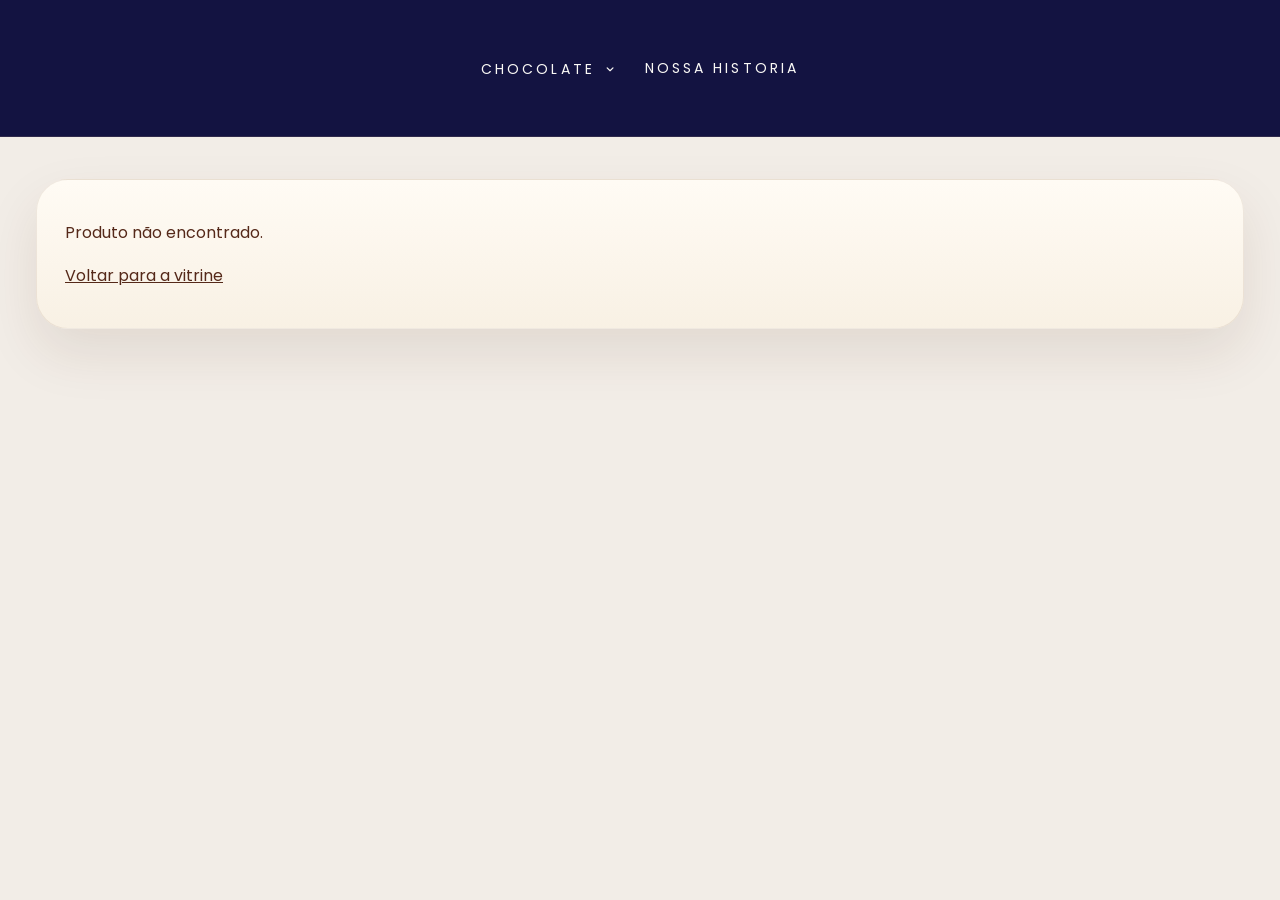
==== public/produto.html @ 01661a26 "Ajusta layout da página História e fixa headers" ====
<!DOCTYPE html>
<html lang="pt-br">

<head>
    <meta charset="UTF-8">
    <meta name="viewport" content="width=device-width, initial-scale=1.0">
    <title>Produto | Velle Dulcis</title>
    <link rel="preconnect" href="https://fonts.googleapis.com">
    <link rel="preconnect" href="https://fonts.gstatic.com" crossorigin>
    <link href="https://fonts.googleapis.com/css2?family=Montserrat:wght@500;600;700&family=Poppins:wght@300;400;500;600;700&display=swap" rel="stylesheet">
    <link rel="stylesheet" href="../assets/css/style.css?v=20260527-3">
</head>

<body>
    <script src="../assets/js/theme-init.js"></script>

    <header class="topo-site topo-site--produto">
        <a class="marca-site" href="index.php" aria-label="Voltar para a vitrine" data-home-link>
            <img class="marca-site__logo" src="../assets/img/logo-velle-dulcis.png" alt="Velle Dulcis">
        </a>

        <nav class="menu-topo" aria-label="Principal">
            <div class="menu-topo__item menu-topo__item--mega">
                <a href="index.php#vitrine" data-home-link data-home-anchor="vitrine" class="menu-topo__link menu-topo__link--dropdown">
                    <span>Chocolate</span>
                    <svg viewBox="0 0 24 24" aria-hidden="true">
                        <path d="M7 10l5 5 5-5"></path>
                    </svg>
                </a>

                <div class="mega-menu" role="group" aria-label="Explorar chocolates">
                    <div class="mega-menu__colunas">
                        <section class="mega-menu__coluna">
                            <p class="mega-menu__titulo">Destaques</p>
                            <a href="index.php#vitrine" data-home-link data-home-anchor="vitrine" class="mega-menu__item">
                                <strong>Selecao da Casa</strong>
                                <span>Os chocolates que melhor representam a vitrine neste momento.</span>
                            </a>
                            <a href="index.php#vitrine" data-home-link data-home-anchor="vitrine" class="mega-menu__item">
                                <strong>Presentes Especiais</strong>
                                <span>Opcoes pensadas para impressionar com sabor, acabamento e presenca.</span>
                            </a>
                            <a href="index.php#vitrine" data-home-link data-home-anchor="vitrine" class="mega-menu__item">
                                <strong>Importados</strong>
                                <span>Sabores diferentes para quem quer experimentar algo fora do comum.</span>
                            </a>
                        </section>

                        <section class="mega-menu__coluna">
                            <p class="mega-menu__titulo">Tipos</p>
                            <a href="index.php#vitrine" data-home-link data-home-anchor="vitrine" class="mega-menu__lista-link">Chocolate recheado</a>
                            <a href="index.php#vitrine" data-home-link data-home-anchor="vitrine" class="mega-menu__lista-link">Chocolate artesanal</a>
                            <a href="index.php#vitrine" data-home-link data-home-anchor="vitrine" class="mega-menu__lista-link">Caixas premium</a>
                            <a href="index.php#vitrine" data-home-link data-home-anchor="vitrine" class="mega-menu__lista-link">Tabletes</a>
                            <a href="index.php#vitrine" data-home-link data-home-anchor="vitrine" class="mega-menu__lista-link">Importados</a>
                            <a href="index.php#vitrine" data-home-link data-home-anchor="vitrine" class="mega-menu__lista-link">Mais Vendidos</a>
                        </section>

                        <section class="mega-menu__coluna">
                            <p class="mega-menu__titulo">Momentos</p>
                            <a href="index.php#vitrine" data-home-link data-home-anchor="vitrine" class="mega-menu__lista-link">Para presentear</a>
                            <a href="index.php#vitrine" data-home-link data-home-anchor="vitrine" class="mega-menu__lista-link">Para dividir</a>
                            <a href="index.php#vitrine" data-home-link data-home-anchor="vitrine" class="mega-menu__lista-link">Para kits</a>
                            <a href="index.php#vitrine" data-home-link data-home-anchor="vitrine" class="mega-menu__lista-link">Novidades</a>
                            <a href="index.php#vitrine" data-home-link data-home-anchor="vitrine" class="mega-menu__lista-link">Vitrine completa</a>
                        </section>
                    </div>

                    <div class="mega-menu__destaques">
                        <a class="mega-menu__card" href="produto.html?id=jojo-moranguinho">
                            <img src="https://www.rickdoces.com.br/estatico/rickdoces/images/temp/620_alpinellawithstrawberry100gr.jpeg?v=1761647260" alt="Jojo Moranguinho">
                            <div class="mega-menu__card-conteudo">
                                <span class="mega-menu__card-tag">Selecao da casa</span>
                                <strong>Jojo Moranguinho</strong>
                            </div>
                        </a>

                        <a class="mega-menu__card" href="produto.html?id=beicinho-de-chocolate">
                            <img src="https://www.rickdoces.com.br/estatico/rickdoces/images/temp/620_560cde9e09eea7d7770f1c1d5db26d91.jpeg?v=1768478586" alt="Beicinho de Chocolate">
                            <div class="mega-menu__card-conteudo">
                                <span class="mega-menu__card-tag">Favorito da vitrine</span>
                                <strong>Beicinho de Chocolate</strong>
                            </div>
                        </a>
                    </div>
                </div>
            </div>
            <a href="historia.html">Nossa historia</a>
        </nav>

        <button id="menu-mobile-toggle" class="menu-mobile-toggle" type="button" aria-label="Abrir menu" aria-expanded="false" aria-controls="menu-mobile">
            <svg class="menu-mobile-toggle__icon" viewBox="0 0 24 24" aria-hidden="true">
                <path d="M4 7h16"></path>
                <path d="M4 12h16"></path>
                <path d="M4 17h16"></path>
            </svg>
        </button>

        <div id="menu-mobile" class="menu-mobile" aria-hidden="true">
            <button class="menu-mobile__backdrop" type="button" data-menu-mobile-close aria-label="Fechar menu"></button>
            <aside class="menu-mobile__painel" aria-label="Menu mobile">
                <div class="menu-mobile__topo">
                    <span class="menu-mobile__marca">Menu</span>
                    <button class="menu-mobile__fechar" type="button" data-menu-mobile-close aria-label="Fechar menu">
                        <svg viewBox="0 0 24 24" aria-hidden="true">
                            <path d="M6 6l12 12"></path>
                            <path d="M18 6L6 18"></path>
                        </svg>
                    </button>
                </div>

                <div class="menu-mobile__acoes">
                    <button class="menu-mobile__acao" type="button" data-mobile-action="theme">
                        <svg viewBox="0 0 24 24" aria-hidden="true">
                            <path d="M21 12.8A8.5 8.5 0 1111.2 3a6.5 6.5 0 109.8 9.8z"></path>
                        </svg>
                        <span>Tema</span>
                    </button>
                    <a class="menu-mobile__acao-link" href="index.php" data-home-link>
                        <svg viewBox="0 0 24 24" aria-hidden="true">
                            <path d="M3 12l9-8 9 8"></path>
                            <path d="M7 10v9h10v-9"></path>
                        </svg>
                        <span>Vitrine</span>
                    </a>
                </div>

                <nav class="menu-mobile__links" aria-label="Menu principal mobile">
                    <a class="menu-mobile__link" href="index.php#vitrine" data-home-link data-home-anchor="vitrine">
                        <span>Chocolate</span>
                        <svg class="menu-mobile__link-seta" viewBox="0 0 24 24" aria-hidden="true">
                            <path d="M5 12h14"></path>
                            <path d="M13 6l6 6-6 6"></path>
                        </svg>
                    </a>
                    <a class="menu-mobile__link" href="historia.html">
                        <span>Nossa historia</span>
                        <svg class="menu-mobile__link-seta" viewBox="0 0 24 24" aria-hidden="true">
                            <path d="M5 12h14"></path>
                            <path d="M13 6l6 6-6 6"></path>
                        </svg>
                    </a>
                </nav>
            </aside>
        </div>
    </header>

    <main class="produto-pagina">
        <div id="produto-container" class="produto-container"></div>
    </main>

    <script src="../assets/js/products-data.js?v=20260527-1"></script>
    <script src="../assets/js/produto.js?v=20260527-1"></script>
</body>

</html>
---- assets/css/style.css ----
:root {
    --bg: #f2ede7;
    --surface: #f2ede7;
    --surface-strong: #f2ede7;
    --light-panel: #f2ede7;
    --text: #552919;
    --text-strong: #64120c;
    --accent: #ab7843;
    --accent-dark: #552919;
    --border: #ab7843;
    --shadow: rgba(85, 41, 25, 0.12);
    --card-bg: #000033;
    --panel-bg: #f8f2ea;
    --chip-bg: #f5ede3;
    --chip-hover: #efe0cf;
    --input-bg: #ffffff;
    --overlay-bg: rgba(242, 237, 231, 0.96);
    --badge-bg: #fbf1df;
    --motion-smooth: cubic-bezier(0.22, 1, 0.36, 1);
    --motion-snappy: cubic-bezier(0.34, 1.56, 0.64, 1);
    --tema-origem-x: 50vw;
    --tema-origem-y: 72px;
    --cart-drawer-height: 100vh;
    --cart-summary-padding: 20px;
    --cart-summary-safe-bottom: max(20px, env(safe-area-inset-bottom, 0px));
}

body[data-theme="dark"] {
    --bg: #1e1815;
    --surface: #1e1815;
    --surface-strong: #1e1815;
    --light-panel: #100d0b;
    --text: #a69f98;
    --text-strong: #faf9f6;
    --accent: #d9b48f;
    --accent-dark: #faf9f6;
    --border: #2a221c;
    --shadow: rgba(0, 0, 0, 0.42);
    --card-bg: #552919;
    --panel-bg: #181412;
    --chip-bg: rgba(217, 180, 143, 0.08);
    --chip-hover: rgba(217, 180, 143, 0.14);
    --input-bg: #181410;
    --overlay-bg: rgba(10, 8, 6, 0.94);
    --badge-bg: rgba(217, 180, 143, 0.12);
}

body[data-theme="dark"] .topo-site,
body[data-theme="dark"] .rodape-site {
    background: #552919;
}

body[data-theme="dark"] .rodape-site__coluna h3,
body[data-theme="dark"] .rodape-site__base p,
body[data-theme="dark"] .rodape-site__moeda {
    color: #fff7ee;
}

body[data-theme="dark"] .rodape-site__coluna a,
body[data-theme="dark"] .rodape-site__coluna p {
    color: rgba(246, 239, 230, 0.92);
}

* {
    margin: 0;
    padding: 0;
    box-sizing: border-box;
    font-family: "Poppins", sans-serif;
}

html {
    scroll-behavior: smooth;
    overflow-x: hidden;
}

body {
    margin: 0;
    min-height: 100vh;
    width: 100%;
    background-color: var(--bg);
    color: var(--text);
    display: flex;
    flex-direction: column;
    align-items: center;
    overflow-x: hidden;
    position: relative;
    isolation: isolate;
    transition: background-color 0.5s var(--motion-smooth), color 0.34s ease;
}

body::before {
    content: "";
    position: fixed;
    inset: 0;
    pointer-events: none;
    z-index: 240;
    opacity: 0;
    transform: scale(0.8);
    transform-origin: var(--tema-origem-x) var(--tema-origem-y);
    background: radial-gradient(circle at var(--tema-origem-x) var(--tema-origem-y), rgba(255, 249, 240, 0.46) 0%, rgba(217, 180, 143, 0.2) 26%, rgba(121, 83, 47, 0) 68%);
    mix-blend-mode: soft-light;
    transition: opacity 0.46s ease, transform 0.82s var(--motion-smooth);
}

body.tema-transicao-ativa::before {
    opacity: 1;
    transform: scale(1.18);
}

body.sem-rolagem {
    overflow: hidden;
}

body.pagina-carregando .rodape-site {
    visibility: hidden;
}

body.pagina-carregando #container-cards {
    min-height: 60vh;
}

button,
input,
textarea,
select {
    font: inherit;
}

button {
    cursor: pointer;
}

.topo-site {
    width: 100%;
    padding: 24px 5%;
    display: flex;
    justify-content: space-between;
    align-items: center;
    background: rgba(0, 0, 51, 0.92);
    color: #faf9f6;
    border-bottom: 1px solid rgba(217, 180, 143, 0.14);
    position: sticky;
    top: 0;
    z-index: 110;
    backdrop-filter: blur(18px) saturate(135%);
    -webkit-backdrop-filter: blur(18px) saturate(135%);
    transition: padding 0.28s ease, box-shadow 0.28s ease, background-color 0.28s ease;
}

.pagina-principal {
    --topo-site-altura: 136px;
    padding-top: var(--topo-site-altura);
}

.pagina-principal .topo-site {
    position: fixed;
    top: 0;
    left: 0;
    right: 0;
}

.menu-mobile-toggle,
.menu-mobile {
    display: none;
}

.menu-mobile-toggle__bars {
    position: absolute;
    width: 18px;
    height: 12px;
    display: block;
    top: 50%;
    left: 50%;
    transform: translate(-50%, -50%);
}

.menu-mobile-toggle__bars::before,
.menu-mobile-toggle__bars::after,
.menu-mobile-toggle__bars span {
    content: "";
    position: absolute;
    left: 0;
    width: 100%;
    height: 2px;
    border-radius: 999px;
    background: currentColor;
}

.menu-mobile-toggle__bars::before {
    top: 0;
}

.menu-mobile-toggle__bars span {
    top: 5px;
}

.menu-mobile-toggle__bars::after {
    bottom: 0;
}

.marca-site {
    position: relative;
    height: 88px;
    width: 320px;
    flex: 0 0 320px;
    overflow: visible;
    transition: height 0.28s ease, width 0.28s ease, flex-basis 0.28s ease;
}

.marca-site__logo {
    position: absolute;
    top: 50%;
    left: 0;
    width: auto;
    height: 177px;
    object-fit: contain;
    transform: translateY(-50%);
    transform-origin: left center;
    transition: height 0.28s ease, transform 0.28s ease;
}

.menu-topo {
    display: flex;
    align-items: center;
    gap: 28px;
    position: absolute;
    top: 0;
    bottom: 0;
    left: 50%;
    transform: translateX(-50%);
    transition: gap 0.28s ease;
}

.menu-topo a,
.menu-topo__link {
    text-decoration: none;
    color: #faf9f6;
    text-transform: uppercase;
    letter-spacing: 0.22em;
    font-size: 14px;
    transition: color 0.2s ease, font-size 0.28s ease;
}

.menu-topo a:hover,
.menu-topo__link:hover {
    color: #f1d1ad;
}

.menu-topo__item {
    position: relative;
}

.menu-topo__item--mega {
    position: static;
    padding: 0;
    margin: 0;
}

.menu-topo__link--dropdown {
    display: inline-flex;
    align-items: center;
    gap: 8px;
}

.menu-topo__link--dropdown svg {
    width: 14px;
    height: 14px;
    stroke: currentColor;
    fill: none;
    stroke-width: 2;
    stroke-linecap: round;
    stroke-linejoin: round;
    transition: transform 0.24s ease;
    transition-delay: 0s;
}

.mega-menu {
    position: absolute;
    top: 100%;
    left: 50%;
    right: auto;
    transform: translateY(-34px);
    transform-origin: top center;
    width: 100vw;
    margin-left: -50vw;
    padding: 18px min(6vw, 76px) 34px;
    background: linear-gradient(180deg, rgba(255, 252, 247, 0.995) 0%, rgba(247, 239, 230, 0.985) 100%);
    border-bottom: 1px solid rgba(171, 120, 67, 0.16);
    border-radius: 0;
    box-shadow: 0 22px 48px rgba(85, 41, 25, 0.12);
    display: grid;
    grid-template-columns: minmax(0, 1.75fr) minmax(360px, 0.95fr);
    gap: 34px;
    opacity: 0;
    visibility: hidden;
    pointer-events: none;
    will-change: transform, opacity;
    transition:
        opacity 0.24s ease 0s,
        transform 0.52s var(--motion-smooth) 0s,
        visibility 0s linear 0.52s;
    z-index: 145;
}

.mega-menu::before {
    content: "";
    position: absolute;
    top: -18px;
    left: 0;
    width: 100%;
    height: 18px;
    background: rgba(255, 252, 247, 0.995);
}

.menu-topo__item--mega:hover .mega-menu,
.menu-topo__item--mega:focus-within .mega-menu {
    opacity: 1;
    visibility: visible;
    pointer-events: auto;
    transform: translateY(0);
    transition-delay: 0.5s, 0.5s, 0s;
}

.menu-topo__item--mega:hover .menu-topo__link--dropdown svg,
.menu-topo__item--mega:focus-within .menu-topo__link--dropdown svg {
    transform: rotate(180deg);
    transition-delay: 0.5s;
}

.mega-menu__colunas {
    display: grid;
    grid-template-columns: minmax(0, 1.15fr) minmax(0, 0.8fr) minmax(0, 0.8fr);
    gap: 42px;
    align-items: start;
}

.mega-menu__coluna {
    display: grid;
    align-content: start;
    align-items: start;
    gap: 24px;
}

.mega-menu__titulo {
    color: var(--accent-dark);
    text-transform: uppercase;
    letter-spacing: 0.24em;
    font-size: 12px;
    font-weight: 700;
    margin-top: 0;
    margin-bottom: 2px;
    padding-bottom: 14px;
    position: relative;
}

.mega-menu__titulo::after {
    content: "";
    position: absolute;
    left: 0;
    bottom: 0;
    width: 52px;
    height: 1px;
    background: rgba(85, 41, 25, 0.26);
}

.mega-menu__item,
.mega-menu__lista-link,
.mega-menu__card {
    text-decoration: none;
}

.mega-menu__item {
    display: grid;
    gap: 8px;
    color: var(--text);
    align-content: start;
    padding-bottom: 2px;
    border-bottom: none;
}

.mega-menu__item strong,
.mega-menu__lista-link,
.mega-menu__card strong {
    text-transform: none;
    letter-spacing: normal;
}

.mega-menu__item strong {
    color: var(--text-strong);
    font-size: 1.04rem;
    line-height: 1.25;
}

.mega-menu__item span {
    color: var(--text);
    font-size: 0.92rem;
    line-height: 1.45;
    max-width: 28ch;
}

.mega-menu__lista-link {
    color: var(--text-strong);
    font-size: 0.98rem;
    line-height: 1.5;
    transition: color 0.2s ease, transform 0.2s ease;
}

.mega-menu__lista-link:hover {
    color: var(--accent);
    transform: translateX(4px);
}

.mega-menu__item:hover strong,
.mega-menu__card:hover strong {
    color: var(--accent);
}

.mega-menu__destaques {
    display: grid;
    grid-template-columns: repeat(2, minmax(0, 1fr));
    gap: 22px 26px;
    align-content: start;
}

.mega-menu__card {
    display: grid;
    gap: 14px;
    color: var(--text-strong);
    align-content: start;
}

.mega-menu__card img {
    width: 100%;
    aspect-ratio: 1 / 1;
    object-fit: cover;
    border-radius: 0;
    background: #fff;
    box-shadow: none;
}

.mega-menu__card--alto {
    grid-column: 1 / -1;
}

.mega-menu__card--alto img {
    aspect-ratio: 2.1 / 1;
}

.mega-menu__card-conteudo {
    display: grid;
    grid-template-columns: minmax(0, 1fr) auto;
    grid-template-areas:
        "tag arrow"
        "title arrow";
    column-gap: 16px;
    row-gap: 4px;
    align-items: center;
}

.mega-menu__card-tag {
    grid-area: tag;
    color: var(--accent);
    font-size: 12px;
    font-weight: 700;
    text-transform: uppercase;
    letter-spacing: 0.18em;
}

.mega-menu__card strong {
    grid-area: title;
    color: var(--text-strong);
    font-size: 1.06rem;
    line-height: 1.3;
}

.mega-menu__card-conteudo::after {
    content: "\2192";
    grid-area: arrow;
    align-self: center;
    color: rgba(85, 41, 25, 0.65);
    font-size: 1.6rem;
    line-height: 1;
    flex-shrink: 0;
}

.acoes-topo {
    display: flex;
    align-items: center;
    gap: 10px;
    position: relative;
    transition: gap 0.28s ease;
}

.topo-site--compact {
    padding-top: 14px;
    padding-bottom: 14px;
    box-shadow: 0 16px 34px rgba(85, 41, 25, 0.12);
    background: rgba(0, 0, 51, 0.96);
}

.topo-site--compact .marca-site {
    height: 64px;
    width: 248px;
    flex-basis: 248px;
}

.topo-site--compact .marca-site__logo {
    height: 128px;
}

.topo-site--compact .menu-topo {
    gap: 22px;
}

.topo-site--compact .menu-topo a,
.topo-site--compact .menu-topo__link {
    font-size: 12px;
}

.topo-site--compact .acoes-topo {
    gap: 8px;
}

.acao-topo {
    background: transparent;
    color: #faf9f6;
    border: 1px solid transparent;
    width: 42px;
    height: 42px;
    padding: 0;
    margin-top: 0;
    border-radius: 50%;
    display: flex;
    align-items: center;
    justify-content: center;
    font-size: 22px;
    transition: background-color 0.24s ease, color 0.24s ease, box-shadow 0.24s ease, transform 0.24s ease;
}

.acao-topo--tema {
    border-color: transparent;
    background: transparent;
    transform-origin: center;
}

.acao-topo--link {
    text-decoration: none;
}

.acao-topo--conta {
    width: 136px;
    min-height: 52px;
    padding: 10px 14px;
    border-radius: 14px;
    gap: 10px;
    align-items: center;
    justify-content: flex-start;
    background: transparent;
    color: #faf9f6;
}

.acao-topo--conta svg {
    flex: 0 0 24px;
}

.acao-topo--conta span {
    display: block;
    flex: 1 1 auto;
    font-size: 11px;
    line-height: 1.15;
    font-weight: 700;
    white-space: normal;
    text-align: left;
    word-break: normal;
    overflow-wrap: break-word;
}

.acao-topo--conta[data-logado="true"] {
    width: 42px;
    height: 42px;
    min-height: 42px;
    padding: 0;
    border-radius: 50%;
    justify-content: center;
    align-items: center;
    background: transparent;
    color: #faf9f6;
}

.acao-topo--conta[data-logado="true"] span {
    display: none;
}

.acao-topo--cadastro {
    width: auto;
    min-height: 42px;
    padding: 0 18px;
    border-radius: 999px;
    border-color: rgba(171, 120, 67, 0.28);
    background: #fff7ee;
    color: #552919;
    text-decoration: none;
    font-size: 13px;
    font-weight: 700;
}

.acao-topo svg {
    width: 24px;
    height: 24px;
    stroke: currentColor;
    fill: none;
    stroke-width: 1.8;
    stroke-linecap: round;
    stroke-linejoin: round;
}

.acao-topo--tema svg,
.menu-mobile__acao[data-mobile-action="theme"] svg {
    transform-origin: center;
    transition: transform 0.62s var(--motion-snappy), opacity 0.3s ease;
}

body.tema-transicao-ativa .acao-topo--tema svg,
body.tema-transicao-ativa .menu-mobile__acao[data-mobile-action="theme"] svg {
    transform: rotate(220deg) scale(0.84);
    opacity: 0.88;
}

.acao-topo:hover {
    background: #f1d1ad;
    color: #1a120b;
    box-shadow: 0 12px 28px rgba(241, 209, 173, 0.4);
    transform: scale(1.05);
}

.acao-topo:active,
.acao-topo:focus {
    transform: scale(0.97);
    transition: transform 0.12s ease;
}

.acao-topo--conta:hover {
    background: #f1d1ad;
    color: #1a120b;
    box-shadow: 0 10px 24px rgba(0, 0, 0, 0.16);
}

.acao-topo--conta[data-logado="true"]:hover {
    background: #f1d1ad;
    color: #1a120b;
    box-shadow: 0 10px 24px rgba(0, 0, 0, 0.16);
}

.acao-topo--cadastro:hover {
    background: #f1d1ad;
    color: #1a120b;
}

.acao-topo--carrinho {
    position: relative;
}

.acao-topo--carrinho span {
    position: absolute;
    top: -4px;
    right: -2px;
    min-width: 18px;
    height: 18px;
    border-radius: 999px;
    background: var(--accent);
    color: var(--bg);
    font-size: 11px;
    display: flex;
    align-items: center;
    justify-content: center;
}

.popup-carrinho {
    position: fixed;
    top: var(--popup-carrinho-top, 86px);
    left: var(--popup-carrinho-left, 12px);
    right: auto;
    width: min(340px, calc(100vw - 24px));
    background: var(--panel-bg);
    border: 1px solid rgba(171, 120, 67, 0.35);
    border-radius: 12px;
    box-shadow: 0 18px 42px rgba(85, 41, 25, 0.22);
    opacity: 0;
    transform: translateY(-8px) scale(0.98);
    pointer-events: none;
    transition: opacity 0.22s ease, transform 0.22s ease;
    z-index: 220;
}

.popup-carrinho.ativo {
    opacity: 1;
    transform: translateY(0) scale(1);
}

.popup-carrinho__seta {
    position: absolute;
    top: -10px;
    left: var(--popup-carrinho-seta-left, calc(100% - 32px));
    right: auto;
    width: 20px;
    height: 20px;
    background: var(--panel-bg);
    border-top: 1px solid rgba(171, 120, 67, 0.35);
    border-left: 1px solid rgba(171, 120, 67, 0.35);
    transform: rotate(45deg);
    transform-origin: center;
}

.popup-carrinho__conteudo {
    position: relative;
    display: grid;
    grid-template-columns: auto minmax(0, 1fr);
    align-items: start;
    gap: 12px;
    padding: 16px 18px 12px;
    z-index: 1;
}

.popup-carrinho__icone {
    width: 24px;
    height: 24px;
    border-radius: 50%;
    display: flex;
    align-items: center;
    justify-content: center;
    background: #dbe8ce;
    color: #4e7c1f;
    font-size: 14px;
    font-weight: 700;
    flex-shrink: 0;
}

.popup-carrinho__texto {
    display: flex;
    flex-direction: column;
    gap: 4px;
    min-width: 0;
}

.popup-carrinho__texto strong {
    color: #8c5427;
    font-size: 16px;
    line-height: 1.2;
}

.popup-carrinho__texto span {
    color: var(--text);
    font-size: 15px;
    line-height: 1.35;
    white-space: nowrap;
    overflow: hidden;
    text-overflow: ellipsis;
}

.popup-carrinho__progresso {
    width: 100%;
    height: 4px;
    background: rgba(171, 120, 67, 0.16);
    overflow: hidden;
}

.popup-carrinho__progresso span {
    display: block;
    width: 100%;
    height: 100%;
    background: linear-gradient(90deg, #b58543 0%, #8c5427 100%);
    transform-origin: left center;
}

.rodape-site {
    width: 100%;
    margin-top: 88px;
    background: #000033;
    color: #f6efe6;
}

.rodape-site__container {
    width: min(1240px, 88vw);
    margin: 0 auto;
    padding: 86px 0 28px;
}

.rodape-site__grid {
    display: grid;
    grid-template-columns: 1.05fr 0.9fr 1fr 1.15fr;
    gap: 56px;
}

.rodape-site__coluna {
    display: grid;
    align-content: start;
    gap: 12px;
}

.rodape-site__coluna h3 {
    color: #fff7ee;
    font-size: 0.88rem;
    font-weight: 500;
    letter-spacing: 0.14em;
    text-transform: uppercase;
    margin-bottom: 10px;
}

.rodape-site__coluna a,
.rodape-site__coluna p {
    color: rgba(246, 239, 230, 0.92);
    text-decoration: none;
    font-size: 0.98rem;
    line-height: 1.55;
}

.rodape-site__coluna a:hover {
    color: #dcb07d;
}

.rodape-site__coluna--contato {
    gap: 8px;
}

.rodape-site__coluna--contato p {
    max-width: 250px;
}

.rodape-site__social {
    display: flex;
    align-items: center;
    justify-content: space-between;
    width: 122px;
    max-width: 100%;
    margin-top: 18px;
}

.rodape-site__social a,
.rodape-site__pix {
    width: 28px;
    height: 28px;
    display: inline-flex;
    align-items: center;
    justify-content: center;
}

.rodape-site__social a {
    color: #fff7ee;
    transition: transform 0.25s ease, color 0.25s ease;
}

.rodape-site__social a:hover {
    color: #dcb07d;
    transform: translateY(-2px);
}

.rodape-site__social svg {
    width: 24px;
    height: 24px;
    stroke: currentColor;
    fill: none;
    stroke-width: 1.9;
    stroke-linecap: round;
    stroke-linejoin: round;
}

.rodape-site__base {
    margin-top: 92px;
    padding-top: 22px;
    border-top: 1px solid rgba(255, 247, 238, 0.1);
    display: flex;
    align-items: center;
    justify-content: space-between;
    gap: 24px;
    flex-wrap: wrap;
}

.rodape-site__base p,
.rodape-site__moeda {
    color: rgba(246, 239, 230, 0.8);
    font-size: 0.9rem;
    letter-spacing: 0.12em;
    text-transform: uppercase;
}

.rodape-site__pagamentos {
    display: flex;
    flex-wrap: wrap;
    justify-content: center;
    flex: 1;
}

.rodape-site__pix {
    flex: 0 0 28px;
}

.rodape-site__pix img {
    width: 26px;
    height: 26px;
    object-fit: contain;
    display: block;
    filter: brightness(0) saturate(100%) invert(88%) sepia(9%) saturate(732%) hue-rotate(337deg) brightness(104%) contrast(94%);
}

.rodape-site__moeda {
    min-width: 64px;
    text-align: right;
}

.filtros-categoria {
    display: flex;
    flex-wrap: wrap;
    gap: 12px;
    margin: 4px 0 26px;
    align-items: center;
}

.filtros-categoria:empty {
    display: none;
}

.filtro-categoria {
    border: 1px solid rgba(171, 120, 67, 0.32);
    background: var(--chip-bg);
    color: var(--text-strong);
    padding: 10px 16px;
    border-radius: 999px;
    font-size: 0.76rem;
    font-weight: 700;
    letter-spacing: 0.12em;
    text-transform: uppercase;
    transition: background-color 0.22s ease, border-color 0.22s ease, color 0.22s ease, transform 0.22s ease;
}

.filtro-categoria:hover {
    background: var(--chip-hover);
    border-color: rgba(171, 120, 67, 0.55);
    transform: translateY(-1px);
}

.filtro-categoria.ativo {
    background: var(--accent);
    border-color: var(--accent);
    color: var(--bg);
}

.grid-chocolates {
    position: relative;
}

.home-main {
    width: 100%;
    max-width: none;
    padding-top: 0;
}

.home-main .grid-chocolates {
    width: min(90%, 1180px);
    margin-inline: auto;
}

.home-hero {
    position: relative;
    width: 100%;
    min-height: clamp(540px, 68vh, 720px);
    display: flex;
    align-items: center;
    margin: 0 0 64px;
    padding: clamp(56px, 7vw, 96px) max(6vw, 28px);
    overflow: hidden;
    color: #fff7ee;
    background-image: linear-gradient(90deg, rgba(20, 10, 4, 0.86) 0%, rgba(55, 24, 10, 0.62) 42%, rgba(55, 24, 10, 0.18) 100%), url("../img/imagemcauda.jpg");
    background-size: cover;
    background-position: center 46%;
}

.home-hero::after {
    content: "";
    position: absolute;
    inset: auto 0 0;
    height: 34%;
    background: linear-gradient(180deg, rgba(30, 24, 21, 0) 0%, var(--bg) 100%);
    pointer-events: none;
}

.home-hero__conteudo {
    position: relative;
    z-index: 1;
    width: min(760px, calc(100vw - 44px));
    margin-left: max(0px, calc((100vw - 1180px) / 2));
    display: grid;
    gap: 18px;
}

.home-hero__rotulo {
    color: #f2d3ad;
    font-size: 0.74rem;
    font-weight: 700;
    letter-spacing: 0.34em;
    text-transform: uppercase;
}

.home-hero h1 {
    max-width: 12ch;
    margin: 0;
    color: #fffaf3;
    font-family: "Montserrat", sans-serif;
    font-size: clamp(3rem, 5.2vw, 5.6rem);
    font-weight: 700;
    letter-spacing: 0;
    line-height: 0.98;
}

.home-hero p {
    max-width: 58ch;
    margin: 0;
    color: rgba(255, 247, 238, 0.88);
    font-size: 1.05rem;
    line-height: 1.55;
}

.home-hero__acoes {
    display: flex;
    flex-wrap: wrap;
    gap: 12px;
    margin-top: 8px;
}

.home-hero__acao {
    min-height: 46px;
    display: inline-flex;
    align-items: center;
    justify-content: center;
    padding: 0 18px;
    border: 1px solid #f2d3ad;
    background: #f2d3ad;
    color: #2b160c;
    font-size: 0.78rem;
    font-weight: 700;
    letter-spacing: 0.14em;
    text-decoration: none;
    text-transform: uppercase;
    transition: background-color 0.22s ease, border-color 0.22s ease, color 0.22s ease, transform 0.22s ease;
}

.home-hero__acao:hover {
    transform: translateY(-2px);
    border-color: #fff7ee;
    background: #fff7ee;
    color: #2b160c;
}

.home-hero__acao--primaria {
    background: #fff7ee;
    border-color: #fff7ee;
    color: #2b160c;
}

.home-hero__acao--primaria:hover {
    background: #f2d3ad;
    border-color: #f2d3ad;
    color: #2b160c;
}

.vitrine-intro {
    display: grid;
    gap: 10px;
    margin: 0 0 28px;
    max-width: 720px;
}

.vitrine-intro__kicker {
    margin: 0;
    color: #9a7452;
    font-size: 0.74rem;
    font-weight: 700;
    letter-spacing: 0.34em;
    line-height: 1;
    text-transform: uppercase;
}

.vitrine-intro h1 {
    margin: 0;
    color: var(--text-strong);
    font-family: "Montserrat", sans-serif;
    font-size: clamp(2rem, 6vw, 4rem);
    font-weight: 700;
    letter-spacing: 0.18em;
    line-height: 0.95;
    text-transform: uppercase;
}

.vitrine-intro p:not(.vitrine-intro__kicker) {
    margin: 0;
    color: #9c6947;
    max-width: 58ch;
    font-size: clamp(0.95rem, 2vw, 1.2rem);
    line-height: 1.55;
}

body[data-theme="dark"] .vitrine-intro h1 {
    color: #faf9f6;
}

body[data-theme="dark"] .vitrine-intro__kicker,
body[data-theme="dark"] .vitrine-intro p:not(.vitrine-intro__kicker) {
    color: #d9b48f;
}

.vitrine-toolbar {
    display: flex;
    align-items: flex-end;
    justify-content: space-between;
    gap: 22px;
    margin: 8px 0 28px;
    padding-bottom: 16px;
    border-bottom: 1px solid rgba(85, 41, 25, 0.12);
}

.vitrine-toolbar__sort {
    display: flex;
    flex-wrap: wrap;
    gap: 28px;
}

.vitrine-toolbar__button {
    margin: 0;
    padding: 0;
    border: 0;
    border-radius: 0;
    background: transparent;
    color: #a8a096;
    font-size: 0.78rem;
    font-weight: 500;
    letter-spacing: 0.18em;
    line-height: 1.35;
    text-transform: uppercase;
    cursor: pointer;
}

.vitrine-toolbar__button:hover,
.vitrine-toolbar__button.ativo {
    background: transparent;
    color: #5c4030;
}

.vitrine-toolbar__button.ativo {
    text-decoration: underline;
    text-decoration-thickness: 1px;
    text-underline-offset: 6px;
}

.vitrine-toolbar__count {
    margin: 0;
    color: #6b5649;
    font-size: 0.78rem;
    line-height: 1.4;
    white-space: nowrap;
}

.vitrine-toolbar__lado,
.vitrine-setas {
    display: inline-flex;
    align-items: center;
    gap: 12px;
}

.vitrine-setas {
    position: absolute;
    top: var(--vitrine-setas-top, 242px);
    right: 0;
    left: 0;
    z-index: 5;
    justify-content: space-between;
    pointer-events: none;
    transform: translateY(-50%);
}

.vitrine-seta {
    width: 38px;
    height: 38px;
    min-height: 38px;
    margin: 0;
    padding: 0;
    border: 1px solid rgba(171, 120, 67, 0.42);
    border-radius: 999px;
    background: transparent;
    color: #7a4d30;
    display: inline-flex;
    align-items: center;
    justify-content: center;
    pointer-events: auto;
}

.vitrine-seta svg {
    width: 19px;
    height: 19px;
    fill: none;
    stroke: currentColor;
    stroke-width: 1.8;
    stroke-linecap: round;
    stroke-linejoin: round;
}

.vitrine-seta:hover {
    background: #ab7843;
    color: #fffdf8;
}

.vitrine-seta--oculta {
    visibility: hidden;
    opacity: 0;
    pointer-events: none;
}

main {
    width: 90%;
    max-width: 1180px;
    padding: 56px 0 40px;
}

#container-cards {
    display: flex;
    gap: 22px;
    margin-top: 0;
    overflow-x: auto;
    overflow-y: hidden;
    scroll-snap-type: x mandatory;
    scroll-padding-inline: 2px;
    padding: 0 2px 18px;
    -webkit-overflow-scrolling: touch;
    touch-action: pan-x;
    cursor: grab;
}

#container-cards:active {
    cursor: grabbing;
}

#container-cards::-webkit-scrollbar {
    height: 8px;
}

#container-cards::-webkit-scrollbar-track {
    background: rgba(85, 41, 25, 0.08);
}

#container-cards::-webkit-scrollbar-thumb {
    background: rgba(171, 120, 67, 0.46);
    border-radius: 999px;
}

.card {
    flex: 0 0 clamp(250px, 29vw, 360px);
    min-width: clamp(250px, 29vw, 360px);
    display: grid;
    gap: 18px;
    background: transparent;
    border: 0;
    border-bottom: 1px solid rgba(85, 41, 25, 0.16);
    border-radius: 0;
    box-shadow: none;
    padding: 0 0 22px;
    transition: transform 0.24s ease, border-color 0.28s ease;
    width: 100%;
    text-align: left;
    position: relative;
    overflow: visible;
    will-change: transform;
    scroll-snap-align: start;
}

.card:hover {
    transform: translateY(-3px);
    border-color: rgba(171, 120, 67, 0.38);
}

.card__imagem-link,
.card__link {
    color: inherit;
    text-decoration: none;
}

.card__link {
    display: grid;
    gap: 12px;
}

.card__imagem-box {
    background: #f8f4ec;
    aspect-ratio: 1 / 0.88;
    display: flex;
    align-items: center;
    justify-content: center;
    overflow: hidden;
    transition: background-color 0.45s var(--motion-smooth), transform 0.28s ease, box-shadow 0.28s ease;
}

.card img {
    width: 100%;
    height: 100%;
    object-fit: contain;
    transform: scale(0.92);
    transition: transform 0.28s ease;
}

.card:hover img {
    transform: scale(0.96);
}

.card__conteudo {
    position: relative;
    display: grid;
    gap: 12px;
    padding-right: 58px;
}

.card__descricao {
    margin: 0;
    color: #6d5b4d;
    font-size: 0.82rem;
    line-height: 1.5;
}

.card__linha {
    display: grid;
    grid-template-columns: minmax(0, 1fr) auto;
    align-items: start;
    gap: 16px;
}

.card h3 {
    margin: 0;
    color: #5a3b2a;
    font-size: 0.86rem;
    font-weight: 500;
    letter-spacing: 0.18em;
    line-height: 1.55;
    text-transform: uppercase;
}

.card__preco {
    margin: 0;
    color: #5a3b2a;
    font-size: 0.86rem;
    font-weight: 500;
    white-space: nowrap;
}

.card__rating {
    display: flex;
    align-items: center;
    gap: 9px;
    color: #17130f;
    font-size: 0.8rem;
    line-height: 1;
}

.card__rating span:first-child {
    letter-spacing: 0.05em;
}

.card__selo,
.card__quantidade-info {
    color: #b5aaa1;
    font-size: 0.76rem;
    letter-spacing: 0.24em;
    line-height: 1.45;
    text-transform: uppercase;
}

.card__quantidade-info {
    letter-spacing: 0.14em;
}

.card__cta {
    position: absolute;
    right: 0;
    top: 0;
    width: 44px;
    height: 44px;
    min-height: 44px;
    margin: 0;
    padding: 0;
    border-radius: 0;
    border: 1px solid #d88d18;
    background: transparent;
    color: #c97b00;
    font-size: 2rem;
    font-weight: 300;
    line-height: 1;
    transition: background-color 0.22s ease, color 0.22s ease, border-color 0.22s ease, transform 0.22s ease;
}

body.tema-transicao-ativa #container-cards .card {
    animation: cardTrocaTema 620ms var(--motion-snappy) both;
    animation-delay: calc(var(--card-stagger-index, 0) * 38ms);
}

body.tema-transicao-ativa #container-cards .card__imagem-box {
    animation: cardImagemTrocaTema 620ms var(--motion-smooth) both;
    animation-delay: calc(var(--card-stagger-index, 0) * 38ms + 40ms);
}

@keyframes cardTrocaTema {
    0% {
        transform: translateY(0) scale(1);
        filter: brightness(1);
    }

    42% {
        transform: translateY(-8px) scale(1.012);
        filter: brightness(1.08);
    }

    100% {
        transform: translateY(0) scale(1);
        filter: brightness(1);
    }
}

@keyframes cardImagemTrocaTema {
    0% {
        transform: scale(1);
    }

    45% {
        transform: scale(0.975);
    }

    100% {
        transform: scale(1);
    }
}

.card__cta:hover {
    background: #d88d18;
    border-color: #d88d18;
    color: #fffdf8;
    transform: translateY(-1px);
}

button {
    background: var(--accent);
    color: var(--bg);
    border: none;
    padding: 10px 20px;
    border-radius: 5px;
    cursor: pointer;
    font-weight: 600;
    margin-top: 10px;
}

button:hover {
    background: var(--accent-dark);
}

#carrinho-lateral {
    position: fixed;
    top: 0;
    right: 0;
    width: min(440px, 100vw);
    height: var(--cart-drawer-height);
    background: var(--light-panel);
    color: var(--text-strong);
    display: flex;
    flex-direction: column;
    transform: translateX(108%) scale(0.985);
    transform-origin: right center;
    opacity: 0;
    box-shadow: 0 28px 56px rgba(85, 41, 25, 0.12);
    pointer-events: none;
    transition: transform 0.42s cubic-bezier(0.22, 1, 0.36, 1), opacity 0.28s ease, box-shadow 0.32s ease;
    will-change: transform, opacity;
    z-index: 180;
}

#carrinho-lateral.ativo {
    transform: translateX(0) scale(1);
    opacity: 1;
    box-shadow: -20px 0 52px rgba(26, 18, 11, 0.14);
    pointer-events: auto;
}

#carrinho-lateral .carrinho-topo,
#carrinho-lateral .carrinho-corpo,
#carrinho-lateral .carrinho-resumo {
    opacity: 0;
    transform: translateY(18px);
    transition: transform 0.38s cubic-bezier(0.22, 1, 0.36, 1), opacity 0.28s ease;
}

#carrinho-lateral.ativo .carrinho-topo,
#carrinho-lateral.ativo .carrinho-corpo,
#carrinho-lateral.ativo .carrinho-resumo {
    opacity: 1;
    transform: translateY(0);
}

#carrinho-lateral.ativo .carrinho-topo {
    transition-delay: 0.05s;
}

#carrinho-lateral.ativo .carrinho-corpo {
    transition-delay: 0.1s;
}

#carrinho-lateral.ativo .carrinho-resumo {
    transition-delay: 0.14s;
}

.overlay-carrinho {
    position: fixed;
    inset: 0;
    background: rgba(85, 41, 25, 0.18);
    opacity: 0;
    pointer-events: none;
    transition: opacity 0.28s ease;
    z-index: 170;
}

.overlay-carrinho.ativo {
    opacity: 1;
    pointer-events: auto;
}

.popup-remocao {
    position: fixed;
    left: auto;
    right: 16px;
    bottom: 16px;
    display: flex;
    align-items: center;
    gap: 16px;
    max-width: min(420px, calc(100vw - 32px));
    padding: 16px 18px;
    background: #a82135;
    color: #fff7f8;
    box-shadow: 0 18px 34px rgba(61, 8, 17, 0.28);
    border-radius: 4px;
    opacity: 0;
    transform: translateY(12px);
    pointer-events: none;
    transition: opacity 0.25s ease, transform 0.25s ease;
    z-index: 120;
}

.popup-remocao.ativo {
    opacity: 1;
    transform: translateY(0);
    pointer-events: auto;
}

.popup-remocao__fechar {
    background: transparent;
    color: inherit;
    width: auto;
    height: auto;
    padding: 0;
    margin-top: 0;
    font-size: 26px;
    line-height: 1;
    flex-shrink: 0;
}

.popup-remocao__fechar:hover {
    background: transparent;
    color: #ffd8de;
}

.popup-boas-vindas {
    position: fixed;
    top: 24px;
    right: 24px;
    width: min(360px, calc(100vw - 32px));
    padding: 18px 18px 18px 20px;
    background: rgba(255, 250, 243, 0.96);
    border: 1px solid rgba(171, 120, 67, 0.28);
    border-radius: 22px;
    box-shadow: 0 24px 50px rgba(85, 41, 25, 0.18);
    display: flex;
    align-items: flex-start;
    gap: 14px;
    opacity: 0;
    transform: translateY(-16px);
    pointer-events: none;
    transition: opacity 0.25s ease, transform 0.25s ease;
    z-index: 120;
}

.popup-boas-vindas.ativo {
    opacity: 1;
    transform: translateY(0);
    pointer-events: auto;
}

.popup-boas-vindas__conteudo {
    display: grid;
    gap: 6px;
}

.popup-boas-vindas__conteudo strong {
    color: var(--text-strong);
    font-size: 15px;
}

.popup-boas-vindas__conteudo span {
    color: var(--text);
    font-size: 14px;
    line-height: 1.5;
}

.popup-boas-vindas__fechar {
    background: transparent;
    color: var(--text);
    width: auto;
    height: auto;
    padding: 0;
    margin-top: 0;
    font-size: 22px;
    line-height: 1;
    flex-shrink: 0;
}

.popup-boas-vindas__fechar:hover {
    background: transparent;
    color: var(--accent);
}

.popup-aviso-conta {
    position: fixed;
    right: 18px;
    bottom: 18px;
    width: min(390px, calc(100vw - 32px));
    padding: 18px;
    background: #fff8ef;
    border: 1px solid rgba(171, 120, 67, 0.28);
    box-shadow: 0 24px 48px rgba(85, 41, 25, 0.18);
    display: grid;
    gap: 14px;
    opacity: 0;
    transform: translateY(22px) scale(0.98);
    transform-origin: right bottom;
    pointer-events: none;
    transition: opacity 0.28s ease, transform 0.34s var(--motion-smooth);
    z-index: 125;
}

.popup-aviso-conta.ativo {
    opacity: 1;
    transform: translateY(0) scale(1);
    pointer-events: auto;
    animation: popupAvisoContaEntrada 520ms var(--motion-snappy) both;
}

body.menu-mobile-aberto .popup-aviso-conta,
.popup-aviso-conta[aria-hidden="true"] {
    opacity: 0;
    transform: translateY(22px) scale(0.98);
    pointer-events: none;
}

.popup-aviso-conta__conteudo {
    display: grid;
    gap: 6px;
}

.popup-aviso-conta__conteudo strong {
    color: var(--text-strong);
    font-size: 0.95rem;
}

.popup-aviso-conta__conteudo span {
    color: var(--text);
    font-size: 0.88rem;
    line-height: 1.5;
}

.popup-aviso-conta__acoes {
    display: flex;
    align-items: center;
    justify-content: space-between;
    gap: 12px;
}

.popup-aviso-conta__acoes a {
    color: var(--accent-dark);
    font-size: 0.78rem;
    font-weight: 700;
    letter-spacing: 0.12em;
    text-transform: uppercase;
    text-decoration: none;
}

.popup-aviso-conta__acoes button {
    width: 34px;
    height: 34px;
    min-height: 34px;
    margin: 0;
    padding: 0;
    border-radius: 50%;
    background: transparent;
    color: var(--text);
    font-size: 24px;
    line-height: 1;
}

body[data-theme="dark"] .popup-aviso-conta {
    background: #181412;
    border-color: rgba(217, 180, 143, 0.22);
}

@keyframes popupAvisoContaEntrada {
    0% {
        opacity: 0;
        transform: translateY(24px) scale(0.96);
    }

    70% {
        opacity: 1;
        transform: translateY(-3px) scale(1.01);
    }

    100% {
        opacity: 1;
        transform: translateY(0) scale(1);
    }
}

.menu-mobile {
    position: fixed;
    inset: 0;
    display: block;
    opacity: 0;
    pointer-events: none;
    z-index: 190;
}

.menu-mobile.ativo,
.menu-mobile.menu-mobile--fechando {
    pointer-events: auto;
}

.menu-mobile.ativo {
    opacity: 1;
}

.menu-mobile.menu-mobile--fechando {
    opacity: 0;
    transition: opacity 0.28s ease;
}

.menu-mobile__backdrop {
    position: absolute;
    inset: 0;
    margin: 0;
    padding: 0;
    background: rgba(0, 0, 51, 0.46);
    border-radius: 0;
    opacity: 0;
    transition: opacity 0.28s ease;
}

.menu-mobile__painel {
    position: absolute;
    top: 0;
    right: 0;
    width: min(360px, 88vw);
    height: 100%;
    padding: 22px;
    background: rgba(248, 242, 234, 0.98);
    color: var(--text-strong);
    box-shadow: -22px 0 44px rgba(0, 0, 51, 0.22);
    transform: translateX(105%);
    transition: transform 0.32s var(--motion-smooth);
    overflow-y: auto;
}

.menu-mobile.ativo .menu-mobile__backdrop {
    opacity: 1;
}

.menu-mobile.ativo .menu-mobile__painel {
    transform: translateX(0);
}

.menu-mobile__topo {
    display: flex;
    align-items: center;
    justify-content: space-between;
    gap: 16px;
    margin-bottom: 26px;
}

.menu-mobile__marca {
    color: var(--text-strong);
    font-size: 0.78rem;
    font-weight: 700;
    letter-spacing: 0.2em;
    text-transform: uppercase;
}

.menu-mobile__fechar,
.menu-mobile-toggle {
    width: 42px;
    height: 42px;
    min-height: 42px;
    margin: 0;
    padding: 0;
    border-radius: 50%;
    display: inline-flex;
    align-items: center;
    justify-content: center;
}

.menu-mobile__fechar {
    background: transparent;
    color: var(--text-strong);
}

.menu-mobile__fechar svg,
.menu-mobile__acao svg,
.menu-mobile__acao-link svg,
.menu-mobile__link-seta,
.menu-mobile-toggle__icon {
    width: 22px;
    height: 22px;
    stroke: currentColor;
    fill: none;
    stroke-width: 1.8;
    stroke-linecap: round;
    stroke-linejoin: round;
}

.menu-mobile-toggle {
    background: transparent;
    color: #faf9f6;
    border: 1px solid rgba(255, 247, 238, 0.18);
    display: none;
}

.menu-mobile-toggle:hover,
.menu-mobile-toggle[aria-expanded="true"] {
    background: transparent;
    color: #faf9f6;
}

.menu-mobile__acoes {
    display: grid;
    grid-template-columns: repeat(2, minmax(0, 1fr));
    gap: 10px;
    margin-bottom: 28px;
}

.menu-mobile__acao,
.menu-mobile__acao-link {
    min-height: 76px;
    margin: 0;
    padding: 14px;
    border-radius: 14px;
    border: 1px solid rgba(171, 120, 67, 0.18);
    background: rgba(255, 252, 247, 0.72);
    color: var(--text-strong);
    display: grid;
    place-items: center;
    gap: 8px;
    text-decoration: none;
}

.menu-mobile__acao span,
.menu-mobile__acao-link span {
    font-size: 0.7rem;
    font-weight: 700;
    letter-spacing: 0.14em;
    text-transform: uppercase;
}

.menu-mobile__links {
    display: grid;
    gap: 0;
    border-top: 1px solid rgba(171, 120, 67, 0.18);
}

.menu-mobile__link {
    min-height: 58px;
    color: var(--text-strong);
    text-decoration: none;
    display: flex;
    align-items: center;
    justify-content: space-between;
    gap: 18px;
    border-bottom: 1px solid rgba(171, 120, 67, 0.18);
    font-size: 0.78rem;
    font-weight: 700;
    letter-spacing: 0.16em;
    text-transform: uppercase;
}

body[data-theme="dark"] .menu-mobile__painel {
    background: rgba(24, 20, 18, 0.98);
}

body[data-theme="dark"] .menu-mobile__acao,
body[data-theme="dark"] .menu-mobile__acao-link {
    background: rgba(217, 180, 143, 0.08);
    border-color: rgba(217, 180, 143, 0.18);
    color: #faf9f6;
}

body[data-theme="dark"] .menu-mobile__marca,
body[data-theme="dark"] .menu-mobile__fechar,
body[data-theme="dark"] .menu-mobile__link {
    color: #faf9f6;
}

body[data-theme="dark"] .popup-carrinho__icone {
    background: #d9b48f;
    color: #0a0806;
}

body[data-theme="dark"] .popup-carrinho__texto strong,
body[data-theme="dark"] .card__selo {
    color: #d9b48f;
}

body[data-theme="dark"] .card p,
body[data-theme="dark"] .card__quantidade-info,
body[data-theme="dark"] .painel-pesquisa__bloco h3,
body[data-theme="dark"] .painel-pesquisa__topo,
body[data-theme="dark"] .btn-ver-todos {
    color: #faf9f6;
}

body[data-theme="dark"] .resultado-pesquisa__info p,
body[data-theme="dark"] .popup-carrinho__texto span {
    color: #a69f98;
}

body[data-theme="dark"] .btn-icone {
    background: #d9b48f;
    color: #1a120b;
}

body[data-theme="dark"] .pesquisa-atalhos__rotulo {
    color: #d9b48f;
}

body[data-theme="dark"] .pesquisa-atalho {
    border-color: rgba(217, 180, 143, 0.24);
    background: rgba(217, 180, 143, 0.08);
    color: #faf9f6;
}

body[data-theme="dark"] .pesquisa-atalho:hover {
    background: rgba(217, 180, 143, 0.16);
    border-color: rgba(217, 180, 143, 0.38);
}

body[data-theme="dark"] .filtro-categoria {
    color: #faf9f6;
}

body[data-theme="dark"] .filtro-categoria.ativo {
    background: #d9b48f;
    color: #0a0806;
}

body[data-theme="dark"] .vitrine-toolbar {
    border-bottom-color: rgba(217, 180, 143, 0.16);
}

body[data-theme="dark"] .vitrine-toolbar__button {
    color: #8f857d;
}

body[data-theme="dark"] .vitrine-toolbar__button:hover,
body[data-theme="dark"] .vitrine-toolbar__button.ativo,
body[data-theme="dark"] .vitrine-toolbar__count {
    color: #d9b48f;
}

body[data-theme="dark"] .vitrine-seta {
    border-color: rgba(217, 180, 143, 0.36);
    color: #d9b48f;
}

body[data-theme="dark"] .vitrine-seta:hover {
    background: #d9b48f;
    color: #100d0b;
}

body[data-theme="dark"] #container-cards::-webkit-scrollbar-track {
    background: rgba(217, 180, 143, 0.08);
}

body[data-theme="dark"] #container-cards::-webkit-scrollbar-thumb {
    background: rgba(217, 180, 143, 0.42);
}

body[data-theme="dark"] .card__selo {
    background: rgba(217, 180, 143, 0.1);
    border: 1px solid #2a221c;
}

body[data-theme="dark"] .card__imagem-box {
    background: #181410;
}

body[data-theme="dark"] .card__descricao {
    color: #a69f98;
}

body[data-theme="dark"] .card h3,
body[data-theme="dark"] .card__preco,
body[data-theme="dark"] .card__rating {
    color: #faf9f6;
}

body[data-theme="dark"] .card__selo,
body[data-theme="dark"] .card__quantidade-info {
    background: transparent;
    border: 0;
    color: #d9b48f;
}

.carrinho-topo {
    display: flex;
    align-items: center;
    justify-content: space-between;
    gap: 18px;
    padding: 22px 20px 18px;
    border-bottom: 1px solid rgba(85, 41, 25, 0.12);
    flex: 0 0 auto;
}

.carrinho-topo h3 {
    margin: 0;
    color: var(--text-strong);
    font-family: "Poppins", sans-serif;
    font-size: 1.35rem;
    font-weight: 600;
    line-height: 1.2;
}

.carrinho-fechar {
    width: 32px;
    height: 32px;
    min-height: 32px;
    margin: 0;
    padding: 0;
    border: 1px solid var(--accent);
    border-radius: 0;
    background: transparent;
    color: var(--text-strong);
    display: inline-flex;
    align-items: center;
    justify-content: center;
    font-size: 28px;
    font-weight: 400;
    line-height: 1;
}

.carrinho-fechar:hover {
    background: rgba(171, 120, 67, 0.1);
    color: var(--accent-dark);
}

.carrinho-corpo {
    flex: 1 1 auto;
    min-height: 0;
    padding: 0 20px 24px;
    overflow-y: auto;
}

#lista-carrinho {
    list-style: none;
    display: grid;
    gap: 0;
    margin: 0;
    padding: 0;
}

#lista-carrinho > li {
    border-bottom: 1px solid rgba(85, 41, 25, 0.08);
    padding: 20px 0;
}

#lista-carrinho > li.carrinho-vazio {
    border-bottom: 0;
    padding: 0;
}

.carrinho-vazio__resumo {
    padding: 12px 0 32px;
    text-align: center;
    border-bottom: 1px solid rgba(85, 41, 25, 0.1);
}

.carrinho-vazio__frete {
    margin: 0 0 34px;
    padding: 12px 0 16px;
    border-bottom: 1px solid rgba(85, 41, 25, 0.12);
    color: var(--text-strong);
    font-size: 0.88rem;
    line-height: 1.45;
}

.carrinho-vazio__resumo h4 {
    margin: 0 0 10px;
    color: var(--text-strong);
    font-family: "Poppins", sans-serif;
    font-size: clamp(1.55rem, 5vw, 2rem);
    font-weight: 500;
    line-height: 1.2;
}

.carrinho-vazio__resumo p {
    margin: 0;
    color: var(--text);
    font-size: 0.95rem;
    line-height: 1.6;
}

#lista-carrinho .carrinho-vazio__cta {
    width: 100%;
    min-height: 49px;
    margin-top: 24px;
    border: 1px solid var(--accent);
    background: rgba(171, 120, 67, 0.04);
    color: var(--accent);
    border-radius: 0;
    padding: 0 18px;
    font-size: 0.82rem;
    letter-spacing: 0.28em;
    text-transform: uppercase;
    display: inline-flex;
    align-items: center;
    justify-content: center;
}

#lista-carrinho .carrinho-vazio__cta:hover {
    background: rgba(171, 120, 67, 0.1);
    color: var(--accent-dark);
}

.carrinho-vazio__sugestoes {
    padding: 52px 0 8px;
}

.carrinho-vazio__titulo {
    margin: 0 0 20px;
    color: var(--text-strong);
    font-size: 0.88rem;
    font-weight: 700;
    text-transform: uppercase;
    letter-spacing: 0.08em;
}

.carrinho-vazio__item {
    display: grid;
    grid-template-columns: 90px minmax(0, 1fr) auto;
    gap: 18px;
    align-items: center;
    padding: 20px 0;
    border-top: 1px solid rgba(85, 41, 25, 0.08);
}

.carrinho-vazio__item img {
    width: 90px;
    height: 90px;
    object-fit: contain;
    background: #fffdf9;
}

.carrinho-vazio__item-info {
    display: grid;
    gap: 6px;
}

.carrinho-vazio__item-info strong {
    color: var(--text-strong);
    font-size: 0.98rem;
    font-family: "Poppins", sans-serif;
    font-weight: 500;
    line-height: 1.3;
}

.carrinho-vazio__item-info span {
    color: var(--text);
    font-size: 0.86rem;
}

#lista-carrinho .carrinho-vazio__adicionar {
    color: var(--accent);
    font-size: 0.62rem;
    letter-spacing: 0.14em;
    font-weight: 700;
    text-transform: uppercase;
    white-space: nowrap;
}

#lista-carrinho .carrinho-vazio__adicionar:hover {
    color: var(--accent-dark);
}

body[data-theme="dark"] #carrinho-lateral,
body[data-theme="dark"] .carrinho-resumo {
    background: #100d0b;
    color: #faf9f6;
}

body[data-theme="dark"] .carrinho-topo,
body[data-theme="dark"] .carrinho-vazio__resumo,
body[data-theme="dark"] .carrinho-vazio__frete,
body[data-theme="dark"] #lista-carrinho > li,
body[data-theme="dark"] .carrinho-vazio__item,
body[data-theme="dark"] .carrinho-resumo {
    border-color: rgba(217, 180, 143, 0.14);
}

body[data-theme="dark"] .carrinho-topo h3,
body[data-theme="dark"] .carrinho-fechar,
body[data-theme="dark"] .carrinho-vazio__frete,
body[data-theme="dark"] .carrinho-vazio__resumo h4,
body[data-theme="dark"] .carrinho-vazio__titulo,
body[data-theme="dark"] .carrinho-vazio__item-info strong,
body[data-theme="dark"] .item-carrinho__info strong,
body[data-theme="dark"] .carrinho-resumo__linha {
    color: #faf9f6;
}

body[data-theme="dark"] .carrinho-vazio__resumo p,
body[data-theme="dark"] .carrinho-vazio__item-info span,
body[data-theme="dark"] .item-carrinho__preco {
    color: #a69f98;
}

body[data-theme="dark"] .carrinho-vazio__item img {
    background: #181410;
}

body[data-theme="dark"] #lista-carrinho .carrinho-vazio__cta,
body[data-theme="dark"] #lista-carrinho .carrinho-vazio__adicionar {
    color: #d9b48f;
}

body[data-theme="dark"] #lista-carrinho .carrinho-vazio__cta {
    border-color: #d9b48f;
    background: rgba(217, 180, 143, 0.04);
}

body[data-theme="dark"] #lista-carrinho .carrinho-vazio__cta:hover {
    background: rgba(217, 180, 143, 0.12);
    color: #faf9f6;
}

#lista-carrinho .carrinho-vazio__adicionar--ativo {
    animation: carrinhoVazioAdicionar 0.18s ease;
}

@keyframes carrinhoVazioAdicionar {
    0% {
        transform: scale(1);
        opacity: 1;
    }

    45% {
        transform: scale(0.88);
        opacity: 0.72;
    }

    100% {
        transform: scale(1);
        opacity: 1;
    }
}

.carrinho-vazio__adicionar:hover {
    color: var(--accent-dark);
}

.item-carrinho {
    display: grid;
    grid-template-columns: 72px minmax(0, 1fr);
    align-items: flex-start;
    gap: 14px;
    width: 100%;
}

.item-carrinho__imagem {
    width: 72px;
    height: 72px;
    object-fit: cover;
    border-radius: 8px;
    flex-shrink: 0;
    background: var(--bg);
    border: 1px solid var(--border);
}

.item-carrinho__conteudo {
    display: flex;
    flex-direction: column;
    gap: 18px;
    width: 100%;
    min-width: 0;
}

.item-carrinho__topo {
    display: flex;
    align-items: flex-start;
    justify-content: space-between;
    gap: 12px;
}

.item-carrinho__info {
    display: flex;
    flex-direction: column;
    gap: 10px;
    min-width: 0;
}

.item-carrinho__info strong {
    font-size: 16px;
    font-weight: 600;
    line-height: 1.4;
}

.item-carrinho__preco {
    font-size: 14px;
    font-weight: 700;
    color: var(--accent-dark);
}

.item-carrinho__rodape {
    display: flex;
    align-items: center;
    justify-content: flex-end;
    gap: 14px;
}

.item-carrinho__acoes {
    display: flex;
    align-items: center;
    border: 1px solid var(--accent);
    min-width: 126px;
    height: 44px;
    justify-content: space-between;
    padding: 0 16px;
    color: var(--text-strong);
    background: #fffdf9;
}

.item-carrinho__remover-total {
    width: 36px;
    height: 36px;
    display: inline-flex;
    align-items: center;
    justify-content: center;
    flex-shrink: 0;
    border: 1px solid rgba(171, 120, 67, 0.18);
    border-radius: 50%;
    color: #8a3a33;
    background: #fff7f5;
}

.item-carrinho__remover-total svg {
    width: 16px;
    height: 16px;
    stroke: currentColor;
    fill: none;
    stroke-width: 1.8;
    stroke-linecap: round;
    stroke-linejoin: round;
}

.item-carrinho__remover-total:hover {
    background: #fce8e5;
    color: #6f201a;
}

.item-carrinho__remover-total--ativo {
    animation: carrinhoExcluirBotao 0.28s ease;
}

#lista-carrinho button {
    background: transparent;
    border: none;
    color: var(--text-strong);
    cursor: pointer;
    padding: 0;
    border-radius: 0;
    margin-top: 0;
    font-size: 26px;
    font-weight: 400;
}

#lista-carrinho button:hover {
    background: transparent;
    color: var(--accent);
}

#lista-carrinho .item-carrinho__remover-total {
    width: 34px;
    height: 34px;
    display: inline-flex;
    align-items: center;
    justify-content: center;
    flex-shrink: 0;
    border: 1px solid rgba(171, 120, 67, 0.22);
    border-radius: 50%;
    color: #8a3a33;
    background: #fff7f5;
    font-size: 0;
}

#lista-carrinho .item-carrinho__remover-total:hover {
    background: #fce8e5;
    color: #6f201a;
}

#lista-carrinho .item-carrinho__acoes button {
    width: 30px;
    height: 100%;
    display: inline-flex;
    align-items: center;
    justify-content: center;
    color: #7a1810;
    font-size: 24px;
    line-height: 1;
}

.item-carrinho__acoes span {
    font-size: 18px;
    font-weight: 500;
}

#lista-carrinho li.item-carrinho--reduzindo {
    animation: carrinhoItemReducao 0.32s ease;
}

#lista-carrinho li.item-carrinho--saindo {
    animation: carrinhoItemSaindo 0.28s cubic-bezier(0.4, 0, 0.2, 1) forwards;
    overflow: hidden;
}

@keyframes carrinhoExcluirBotao {
    0% {
        transform: scale(1);
    }

    45% {
        transform: scale(0.88) rotate(-10deg);
    }

    100% {
        transform: scale(1) rotate(0deg);
    }
}

@keyframes carrinhoItemReducao {
    0% {
        transform: scale(1);
    }

    40% {
        transform: scale(0.985) translateX(-4px);
    }

    100% {
        transform: scale(1) translateX(0);
    }
}

@keyframes carrinhoItemSaindo {
    0% {
        opacity: 1;
        transform: translateX(0) scale(1);
        max-height: 180px;
        padding-top: 20px;
        padding-bottom: 20px;
        margin: 0;
    }

    100% {
        opacity: 0;
        transform: translateX(18px) scale(0.96);
        max-height: 0;
        padding-top: 0;
        padding-bottom: 0;
        margin: 0;
        border-bottom-color: transparent;
    }
}

.carrinho-resumo {
    border-top: 1px solid rgba(85, 41, 25, 0.12);
    padding: var(--cart-summary-padding);
    padding-bottom: var(--cart-summary-safe-bottom);
    background: var(--light-panel);
    flex: 0 0 auto;
}

.carrinho-resumo__linha {
    display: flex;
    align-items: center;
    justify-content: space-between;
    font-size: 15px;
    margin-bottom: 12px;
}

.carrinho-resumo__linha strong {
    font-size: 17px;
}

.carrinho-resumo__linha--total {
    font-weight: 700;
    margin-bottom: 22px;
}

.carrinho-resumo__linha--total strong {
    font-size: 19px;
}

#finalizar {
    width: 100%;
    margin-top: 0;
    height: 52px;
    border-radius: 0;
    background: var(--accent);
    font-size: 22px;
}

#finalizar:hover {
    background: var(--accent-dark);
}

.overlay-pesquisa {
    position: fixed;
    inset: 0;
    background: var(--overlay-bg);
    z-index: 160;
    overflow-x: hidden;
    overflow-y: auto;
    opacity: 0;
    pointer-events: none;
    backdrop-filter: blur(0);
    -webkit-backdrop-filter: blur(0);
    transition: opacity 0.28s ease, backdrop-filter 0.28s ease, -webkit-backdrop-filter 0.28s ease;
}

.overlay-pesquisa--visivel {
    opacity: 1;
    pointer-events: auto;
    backdrop-filter: blur(14px);
    -webkit-backdrop-filter: blur(14px);
}

.overlay-pesquisa__cabecalho {
    width: min(960px, calc(100vw - 32px));
    margin: 0 auto;
    padding: 18px 0 0;
    display: flex;
    justify-content: flex-end;
}

.overlay-pesquisa__fechar {
    width: 44px;
    height: 44px;
    min-height: 44px;
    margin: 0;
    padding: 0;
    border-radius: 50%;
    background: var(--text-strong);
    color: var(--bg);
    font-size: 30px;
    line-height: 1;
}

.overlay-pesquisa__conteudo {
    width: min(960px, calc(100vw - 32px));
    margin: 18px auto 52px;
    transform: translateY(18px);
    opacity: 0;
    transition: transform 0.32s var(--motion-smooth), opacity 0.24s ease;
}

.overlay-pesquisa--visivel .overlay-pesquisa__conteudo {
    transform: translateY(0);
    opacity: 1;
}

.overlay-pesquisa__conteudo h2 {
    margin: 0 0 22px;
    color: var(--text-strong);
    font-family: "Montserrat", sans-serif;
    font-size: clamp(1.65rem, 5vw, 2.5rem);
    font-weight: 700;
    line-height: 1.08;
    text-align: center;
}

.pesquisa-wrapper {
    display: flex;
    justify-content: center;
    width: 100%;
    max-width: 100%;
    margin: 0 auto;
}

.pesquisa-box {
    width: 100%;
    position: relative;
    z-index: 20;
}

.pesquisa-campo {
    display: flex;
    align-items: center;
    gap: 12px;
    background: var(--card-bg);
    border-radius: 24px;
    padding: 22px 26px;
    box-shadow: 0 8px 20px var(--shadow);
    transform-origin: top center;
}

.pesquisa-icone {
    display: inline-flex;
    align-items: center;
    justify-content: center;
    color: #d9b48f;
    flex-shrink: 0;
    font-size: 0;
    line-height: 0;
}

.pesquisa-icone svg {
    display: block;
    width: 22px;
    height: 22px;
    stroke: currentColor;
    fill: none;
    stroke-width: 1.8;
    stroke-linecap: round;
    stroke-linejoin: round;
}

#barra-pesquisa {
    width: 100%;
    padding: 0;
    border: none;
    font-size: 18px;
    color: #f1d1ad;
    -webkit-text-fill-color: #fff7ee;
    caret-color: var(--accent);
    background: transparent;
    transition: color 0.28s ease, letter-spacing 0.28s ease;
}

#barra-pesquisa::placeholder {
    color: rgba(255, 247, 238, 0.72);
    -webkit-text-fill-color: rgba(255, 247, 238, 0.72);
}

#barra-pesquisa:focus {
    outline: none;
    letter-spacing: 0.015em;
}

.pesquisa-atalhos {
    display: grid;
    gap: 12px;
    margin-top: 16px;
}

.pesquisa-atalhos__rotulo {
    color: var(--accent-dark);
    text-transform: uppercase;
    letter-spacing: 0.2em;
    font-size: 11px;
    font-weight: 700;
}

.pesquisa-atalhos__lista {
    display: flex;
    flex-wrap: wrap;
    gap: 10px;
}

.pesquisa-atalho {
    min-height: 40px;
    padding: 10px 16px;
    border-radius: 999px;
    border: 1px solid rgba(171, 120, 67, 0.28);
    background: rgba(255, 252, 247, 0.9);
    color: var(--text-strong);
    box-shadow: 0 10px 22px rgba(85, 41, 25, 0.08);
    font-size: 13px;
    font-weight: 600;
    transition: transform 0.2s ease, border-color 0.2s ease, background-color 0.2s ease, color 0.2s ease, box-shadow 0.2s ease;
}

.pesquisa-atalho:hover {
    transform: translateY(-1px);
    background: #fbf1df;
    border-color: rgba(171, 120, 67, 0.52);
    color: var(--accent-dark);
    box-shadow: 0 14px 28px rgba(85, 41, 25, 0.12);
}

.btn-icone {
    margin-top: 0;
    width: 34px;
    height: 34px;
    padding: 0;
    border-radius: 50%;
    background: #c7ab88;
    color: var(--bg);
    font-size: 24px;
    line-height: 1;
    display: flex;
    align-items: center;
    justify-content: center;
    flex-shrink: 0;
}

#btn-limpar-pesquisa {
    font-size: 22px;
}

.painel-pesquisa {
    position: relative;
    top: auto;
    left: auto;
    width: 100%;
    background: var(--card-bg);
    border-radius: 28px;
    box-shadow: 0 18px 45px rgba(85, 41, 25, 0.18);
    padding: 32px 30px 24px;
    text-align: left;
    margin-top: 18px;
    transform: translateY(20px);
    opacity: 0;
    transition: transform 0.44s cubic-bezier(0.22, 1, 0.36, 1), opacity 0.3s ease;
}

.painel-pesquisa__bloco + .painel-pesquisa__bloco {
    margin-top: 24px;
}

.painel-pesquisa__bloco h3,
.painel-pesquisa__topo {
    font-size: 18px;
    color: #fff7ee;
    margin-bottom: 18px;
}

.lista-sugestoes {
    display: flex;
    flex-direction: column;
    gap: 18px;
}

.sugestao-item,
.resultado-pesquisa,
.painel-pesquisa__topo,
.painel-pesquisa__bloco h3,
.pesquisa-campo,
.pesquisa-atalhos {
    transform: translateY(14px);
    opacity: 0;
    transition: transform 0.38s cubic-bezier(0.22, 1, 0.36, 1), opacity 0.28s ease;
}

.sugestao-item {
    background: transparent;
    color: #f2e3d4;
    border: none;
    padding: 0;
    margin-top: 0;
    text-align: left;
    font-size: 20px;
    font-weight: 400;
}

.sugestao-item strong {
    font-weight: 700;
}

.sugestao-item:hover {
    background: transparent;
    color: var(--accent);
}

.btn-ver-todos {
    background: transparent;
    color: #f2d3ad;
    border: none;
    padding: 0;
    margin-top: 0;
    font-size: 18px;
    font-weight: 700;
    text-decoration: underline;
}

.btn-ver-todos:hover {
    background: transparent;
    color: #fff7ee;
}

.lista-resultados-pesquisa {
    display: flex;
    flex-direction: column;
    gap: 0;
}

.resultado-pesquisa {
    display: flex;
    align-items: center;
    gap: 18px;
    padding: 18px 0;
    border-bottom: 1px solid var(--border);
}

.resultado-pesquisa > img {
    width: 84px;
    height: 84px;
    object-fit: cover;
    background: #fff;
    flex-shrink: 0;
}

.overlay-pesquisa--visivel .pesquisa-campo,
.overlay-pesquisa--visivel .pesquisa-atalhos,
.overlay-pesquisa--visivel .painel-pesquisa,
.overlay-pesquisa--visivel .painel-pesquisa__topo,
.overlay-pesquisa--visivel .painel-pesquisa__bloco h3,
.overlay-pesquisa--visivel .sugestao-item,
.overlay-pesquisa--visivel .resultado-pesquisa {
    transform: translateY(0);
    opacity: 1;
}

.overlay-pesquisa--visivel .pesquisa-campo {
    transition-delay: 0.08s;
    box-shadow: 0 24px 52px rgba(171, 120, 67, 0.3);
    animation: campoPesquisaGlow 2s ease-in-out infinite alternate;
}

.overlay-pesquisa--visivel .pesquisa-atalhos {
    transition-delay: 0.08s;
}

.overlay-pesquisa--visivel .painel-pesquisa {
    transition-delay: 0.12s;
}

.overlay-pesquisa--visivel .painel-pesquisa__bloco:nth-of-type(1) h3,
.overlay-pesquisa--visivel .painel-pesquisa__bloco:nth-of-type(1) .sugestao-item:nth-child(1),
.overlay-pesquisa--visivel .painel-pesquisa__bloco:nth-of-type(2) .painel-pesquisa__topo,
.overlay-pesquisa--visivel .painel-pesquisa__bloco:nth-of-type(2) .resultado-pesquisa:nth-child(1) {
    transition-delay: 0.12s;
}

.overlay-pesquisa--visivel .painel-pesquisa__bloco:nth-of-type(1) .sugestao-item:nth-child(2),
.overlay-pesquisa--visivel .painel-pesquisa__bloco:nth-of-type(2) .resultado-pesquisa:nth-child(2) {
    transition-delay: 0.16s;
}

.overlay-pesquisa--visivel .painel-pesquisa__bloco:nth-of-type(1) .sugestao-item:nth-child(3),
.overlay-pesquisa--visivel .painel-pesquisa__bloco:nth-of-type(2) .resultado-pesquisa:nth-child(3) {
    transition-delay: 0.2s;
}

.overlay-pesquisa--visivel .painel-pesquisa__bloco:nth-of-type(1) .sugestao-item:nth-child(4),
.overlay-pesquisa--visivel .painel-pesquisa__bloco:nth-of-type(2) .resultado-pesquisa:nth-child(4) {
    transition-delay: 0.24s;
}

.overlay-pesquisa--visivel .painel-pesquisa__bloco:nth-of-type(1) .sugestao-item:nth-child(5),
.overlay-pesquisa--visivel .painel-pesquisa__bloco:nth-of-type(2) .resultado-pesquisa:nth-child(5) {
    transition-delay: 0.28s;
}

.resultado-pesquisa__link {
    display: flex;
    align-items: center;
    gap: 18px;
    flex: 1;
    color: inherit;
    text-decoration: none;
    min-width: 0;
}

.resultado-pesquisa:last-child {
    border-bottom: none;
    padding-bottom: 0;
}

.resultado-pesquisa__imagem {
    width: 92px;
    height: 92px;
    object-fit: cover;
    border-radius: 0;
    flex-shrink: 0;
}

.resultado-pesquisa__info {
    flex: 1;
    min-width: 0;
    display: grid;
    gap: 6px;
}

.resultado-pesquisa__info h4,
.resultado-pesquisa__info strong {
    font-size: 18px;
    font-weight: 500;
    color: #fff7ee;
}

.resultado-pesquisa__info p,
.resultado-pesquisa__info span {
    font-size: 18px;
    font-weight: 600;
    color: #f2d3ad;
}

.resultado-pesquisa__botao {
    margin-top: 0;
    width: 53px;
    height: 53px;
    padding: 0;
    border-radius: 2px;
    font-size: 34px;
    line-height: 1;
    flex-shrink: 0;
    background: var(--accent);
}

.painel-vazio {
    color: #fff7ee;
    font-size: 16px;
}

.oculto {
    display: none;
}

.topo-site--produto {
    justify-content: space-between;
}

.produto-pagina {
    width: min(1380px, calc(100vw - 72px));
    max-width: none;
    padding: 42px 0 96px;
}

.produto-container {
    width: 100%;
}

.produto-showcase {
    display: grid;
    gap: 30px;
}

.produto-marquee {
    display: grid;
    grid-template-columns: minmax(24px, 1fr) auto minmax(24px, 1fr);
    align-items: center;
    gap: 18px;
}

.produto-marquee__linha {
    height: 1px;
    background: linear-gradient(90deg, rgba(146, 108, 72, 0) 0%, rgba(146, 108, 72, 0.45) 52%, rgba(146, 108, 72, 0) 100%);
}

.produto-marquee p {
    margin: 0;
    color: #9d7652;
    font-size: 0.72rem;
    font-weight: 700;
    letter-spacing: 0.28em;
    text-transform: uppercase;
    white-space: nowrap;
}

.produto-detalhe {
    display: grid;
    grid-template-columns: minmax(0, 1.08fr) minmax(360px, 0.92fr);
    gap: 30px;
    align-items: start;
}

.produto-coluna {
    display: grid;
    gap: 24px;
}

.produto-galeria {
    position: relative;
    display: grid;
    gap: 18px;
    padding: 30px;
    border-radius: 34px;
    background: linear-gradient(180deg, #fbf6ef 0%, #f4ecde 100%);
    border: 1px solid rgba(109, 74, 46, 0.12);
    box-shadow: 0 26px 60px rgba(83, 43, 22, 0.12);
}

.produto-galeria::before {
    content: "";
    position: absolute;
    inset: 18px;
    border-radius: 26px;
    border: 1px solid rgba(146, 108, 72, 0.12);
    pointer-events: none;
}

.produto-imagem-principal {
    position: relative;
    min-height: clamp(440px, 58vw, 760px);
    display: flex;
    align-items: center;
    justify-content: center;
    overflow: hidden;
    border-radius: 28px;
    padding: 82px 32px 40px;
    background:
        radial-gradient(circle at top, rgba(255, 255, 255, 0.98) 0%, rgba(255, 252, 247, 0.98) 34%, rgba(244, 235, 220, 0.94) 100%),
        linear-gradient(180deg, #fffdf9 0%, #f5ecde 100%);
    border: 1px solid rgba(146, 108, 72, 0.08);
}

.produto-imagem-principal::before {
    content: "";
    position: absolute;
    inset: auto 12% 24px;
    height: 36px;
    border-radius: 999px;
    background: radial-gradient(circle, rgba(87, 55, 38, 0.16) 0%, rgba(87, 55, 38, 0) 72%);
    filter: blur(20px);
}

.produto-imagem-principal img {
    position: relative;
    z-index: 1;
    max-width: min(100%, 540px);
    max-height: min(100%, 620px);
    object-fit: contain;
    filter: drop-shadow(0 28px 40px rgba(87, 55, 38, 0.2));
}

.produto-selo {
    position: absolute;
    top: 22px;
    right: 22px;
    z-index: 2;
    display: inline-flex;
    align-items: center;
    padding: 10px 18px;
    border-radius: 999px;
    border: 1px solid rgba(176, 130, 79, 0.22);
    background: rgba(255, 247, 232, 0.92);
    color: #9a6f36;
    font-size: 0.7rem;
    font-weight: 700;
    letter-spacing: 0.18em;
    text-transform: uppercase;
    backdrop-filter: blur(8px);
}

.produto-miniaturas {
    display: flex;
    gap: 14px;
    overflow-x: auto;
    padding: 4px 2px 2px;
    scrollbar-width: thin;
    scrollbar-color: rgba(146, 108, 72, 0.4) transparent;
}

.produto-miniatura {
    flex: 0 0 92px;
    width: 92px;
    height: 92px;
    padding: 10px;
    margin-top: 0;
    border-radius: 22px;
    border: 1px solid rgba(109, 74, 46, 0.14);
    background: rgba(255, 251, 245, 0.9);
    overflow: hidden;
    transition: border-color 0.24s ease, box-shadow 0.24s ease, transform 0.24s ease, background-color 0.24s ease;
}

.produto-miniatura:hover {
    transform: translateY(-2px);
}

.produto-miniatura:focus-visible {
    outline: 2px solid rgba(176, 130, 79, 0.4);
    outline-offset: 2px;
}

.produto-miniatura.ativo {
    border-color: #b0824f;
    background: #ffffff;
    box-shadow: 0 0 0 3px rgba(176, 130, 79, 0.14);
}

.produto-miniatura img {
    width: 100%;
    height: 100%;
    object-fit: contain;
}

.produto-essencia,
.produto-info,
.produto-story__bloco,
.produto-relacionado,
.produto-estado {
    border-radius: 32px;
    border: 1px solid rgba(109, 74, 46, 0.1);
    background: linear-gradient(180deg, rgba(255, 251, 245, 0.96) 0%, rgba(248, 240, 228, 0.96) 100%);
    box-shadow: 0 24px 54px rgba(83, 43, 22, 0.1);
}

.produto-essencia {
    padding: 30px 34px;
    display: grid;
    gap: 18px;
}

.produto-essencia__eyebrow,
.produto-kicker,
.produto-story__eyebrow,
.produto-relacionados-head__eyebrow {
    margin: 0;
    color: #a07b57;
    font-size: 0.72rem;
    font-weight: 700;
    letter-spacing: 0.24em;
    text-transform: uppercase;
}

.produto-essencia h2,
.produto-info h1,
.produto-story__bloco h2,
.produto-relacionados-head h2 {
    margin: 0;
    color: #351d15;
    font-family: "Montserrat", sans-serif;
    font-weight: 600;
    letter-spacing: 0;
    line-height: 0.98;
}

.produto-essencia h2 {
    font-size: clamp(2.2rem, 4vw, 3.65rem);
}

.produto-essencia p,
.produto-descricao,
.produto-story__bloco p,
.produto-spec p {
    margin: 0;
    color: #654838;
    line-height: 1.82;
}

.produto-info {
    position: sticky;
    top: 108px;
    padding: 34px 34px 32px;
    text-align: left;
    display: grid;
    gap: 20px;
}

.produto-breadcrumb {
    color: #8e6d54;
    font-size: 0.88rem;
    margin: 0;
    display: flex;
    align-items: center;
    gap: 8px;
    flex-wrap: wrap;
}

.produto-breadcrumb a {
    color: #6d4a2e;
    text-decoration: none;
    transition: color 0.2s ease;
}

.produto-breadcrumb a:hover {
    color: #9a6f36;
}

.produto-info h1 {
    font-size: clamp(3rem, 4.6vw, 4.9rem);
}

.produto-resumo-meta {
    display: flex;
    align-items: center;
    gap: 10px;
    flex-wrap: wrap;
}

.produto-resumo-meta span {
    display: inline-flex;
    align-items: center;
    min-height: 36px;
    padding: 0 14px;
    border-radius: 999px;
    background: rgba(255, 246, 235, 0.9);
    border: 1px solid rgba(176, 130, 79, 0.18);
    color: #7b5a3e;
    font-size: 0.74rem;
    font-weight: 700;
    letter-spacing: 0.18em;
    text-transform: uppercase;
}

.produto-preco {
    margin: 0;
    color: #5c2d16;
    font-size: clamp(2.1rem, 4vw, 3.35rem);
    font-weight: 700;
    line-height: 1;
    letter-spacing: -0.02em;
}

.produto-chips {
    display: flex;
    gap: 10px;
    flex-wrap: wrap;
}

.produto-chip {
    display: inline-flex;
    align-items: center;
    min-height: 40px;
    padding: 0 16px;
    border-radius: 999px;
    background: rgba(241, 209, 173, 0.22);
    border: 1px solid rgba(176, 130, 79, 0.16);
    color: #744a28;
    font-size: 0.8rem;
    font-weight: 600;
    letter-spacing: 0.08em;
    text-transform: uppercase;
}

.produto-acoes {
    display: grid;
    grid-template-columns: repeat(2, minmax(0, 1fr));
    gap: 12px;
}

.produto-cta {
    display: inline-flex;
    align-items: center;
    justify-content: center;
    min-height: 56px;
    padding: 0 24px;
    border-radius: 18px;
    border: 1px solid transparent;
    background: #5c2d16;
    color: #faf7f0;
    text-decoration: none;
    font-size: 0.8rem;
    font-weight: 700;
    letter-spacing: 0.18em;
    text-transform: uppercase;
    transition: transform 0.24s ease, box-shadow 0.24s ease, background-color 0.24s ease, color 0.24s ease, border-color 0.24s ease;
}

.produto-cta:hover {
    transform: translateY(-2px);
    box-shadow: 0 16px 32px rgba(92, 45, 22, 0.2);
}

.produto-cta--secundaria {
    background: transparent;
    color: #5c2d16;
    border-color: rgba(109, 74, 46, 0.18);
    box-shadow: none;
}

.produto-cta--secundaria:hover {
    background: rgba(241, 209, 173, 0.14);
    color: #4a2312;
    box-shadow: 0 12px 24px rgba(109, 74, 46, 0.12);
}

.produto-specs {
    display: grid;
    grid-template-columns: repeat(2, minmax(0, 1fr));
    gap: 12px;
}

.produto-spec {
    display: grid;
    gap: 8px;
    padding: 18px 18px 16px;
    border-radius: 24px;
    border: 1px solid rgba(109, 74, 46, 0.1);
    background: rgba(255, 252, 247, 0.8);
}

.produto-spec span,
.produto-story__item span {
    color: #a07b57;
    font-size: 0.68rem;
    font-weight: 700;
    letter-spacing: 0.22em;
    text-transform: uppercase;
}

.produto-spec strong,
.produto-story__item strong {
    color: #351d15;
    font-size: 1.02rem;
    line-height: 1.4;
}

.produto-story {
    display: grid;
    grid-template-columns: minmax(0, 1fr) minmax(360px, 0.86fr);
    gap: 24px;
}

.produto-story__bloco {
    padding: 34px 36px;
    display: grid;
    gap: 16px;
}

.produto-story__bloco h2 {
    font-size: clamp(2rem, 3.8vw, 3.35rem);
}

.produto-story__itens {
    display: grid;
    grid-template-columns: repeat(2, minmax(0, 1fr));
    gap: 14px;
}

.produto-story__item {
    display: grid;
    gap: 8px;
    align-content: start;
    min-height: 112px;
    padding: 18px 18px 16px;
    border-radius: 22px;
    background: rgba(255, 253, 249, 0.78);
    border: 1px solid rgba(109, 74, 46, 0.08);
}

.produto-relacionados-secao {
    display: grid;
    gap: 22px;
}

.produto-relacionados-head {
    display: flex;
    align-items: flex-end;
    justify-content: space-between;
    gap: 24px;
}

.produto-relacionados-head h2 {
    font-size: clamp(2rem, 4vw, 3.25rem);
}

.produto-relacionados-head__link {
    color: #5c2d16;
    font-size: 0.78rem;
    font-weight: 700;
    letter-spacing: 0.18em;
    text-transform: uppercase;
    text-decoration: none;
    white-space: nowrap;
}

.produto-relacionados-lista {
    display: grid;
    grid-template-columns: repeat(4, minmax(0, 1fr));
    gap: 18px;
}

.produto-relacionado {
    display: grid;
    gap: 10px;
    padding: 20px 20px 24px;
    text-decoration: none;
    color: inherit;
    transition: transform 0.24s ease, box-shadow 0.24s ease, border-color 0.24s ease;
}

.produto-relacionado:hover {
    transform: translateY(-6px);
    box-shadow: 0 30px 52px rgba(83, 43, 22, 0.16);
    border-color: rgba(176, 130, 79, 0.18);
}

.produto-relacionado img {
    width: 100%;
    aspect-ratio: 1 / 1;
    object-fit: contain;
    border-radius: 24px;
    background: rgba(255, 255, 255, 0.74);
    padding: 20px;
}

.produto-relacionado__categoria {
    margin: 0;
    color: #a07b57;
    font-size: 0.7rem;
    font-weight: 700;
    letter-spacing: 0.22em;
    text-transform: uppercase;
}

.produto-relacionado strong {
    color: #351d15;
    font-size: 1.08rem;
    font-weight: 600;
    line-height: 1.45;
}

.produto-relacionado span {
    color: #5c2d16;
    font-size: 1rem;
    font-weight: 700;
}

body[data-theme="dark"] .produto-imagem-principal,
body[data-theme="dark"] .produto-galeria,
body[data-theme="dark"] .produto-miniatura,
body[data-theme="dark"] .produto-essencia,
body[data-theme="dark"] .produto-info,
body[data-theme="dark"] .produto-story__bloco,
body[data-theme="dark"] .produto-relacionado,
body[data-theme="dark"] .produto-spec,
body[data-theme="dark"] .produto-story__item,
body[data-theme="dark"] .produto-estado {
    background: linear-gradient(180deg, rgba(25, 20, 18, 0.98) 0%, rgba(15, 12, 10, 0.98) 100%);
    border-color: #2d241e;
    box-shadow: 0 28px 54px rgba(0, 0, 0, 0.3);
}

body[data-theme="dark"] .produto-galeria::before,
body[data-theme="dark"] .produto-imagem-principal,
body[data-theme="dark"] .produto-miniatura,
body[data-theme="dark"] .produto-spec,
body[data-theme="dark"] .produto-story__item {
    border-color: #2d241e;
}

body[data-theme="dark"] .produto-imagem-principal {
    background:
        radial-gradient(circle at top, rgba(43, 35, 29, 0.96) 0%, rgba(23, 18, 15, 0.96) 50%, rgba(14, 10, 9, 0.98) 100%),
        linear-gradient(180deg, #1c1511 0%, #0f0c0a 100%);
}

body[data-theme="dark"] .resultado-pesquisa__imagem,
body[data-theme="dark"] .item-carrinho__imagem,
body[data-theme="dark"] .produto-relacionado img,
body[data-theme="dark"] .mega-menu__card img {
    background: #14100d;
}

body[data-theme="dark"] .produto-breadcrumb,
body[data-theme="dark"] .produto-marquee p,
body[data-theme="dark"] .produto-essencia__eyebrow,
body[data-theme="dark"] .produto-kicker,
body[data-theme="dark"] .produto-descricao,
body[data-theme="dark"] .produto-essencia p,
body[data-theme="dark"] .produto-story__bloco p,
body[data-theme="dark"] .produto-spec p,
body[data-theme="dark"] .produto-resumo-meta span,
body[data-theme="dark"] .produto-spec span,
body[data-theme="dark"] .produto-story__eyebrow,
body[data-theme="dark"] .produto-story__item span,
body[data-theme="dark"] .produto-relacionado__categoria,
body[data-theme="dark"] .produto-relacionados-head__eyebrow {
    color: #b6aca3;
}

body[data-theme="dark"] .produto-breadcrumb a,
body[data-theme="dark"] .produto-info h1,
body[data-theme="dark"] .produto-essencia h2,
body[data-theme="dark"] .produto-story__bloco h2,
body[data-theme="dark"] .produto-preco,
body[data-theme="dark"] .produto-spec strong,
body[data-theme="dark"] .produto-story__item strong,
body[data-theme="dark"] .produto-relacionado strong,
body[data-theme="dark"] .produto-relacionados-head h2,
body[data-theme="dark"] .produto-relacionados-head__link,
body[data-theme="dark"] .produto-estado a {
    color: #faf9f6;
}

body[data-theme="dark"] .produto-relacionado span,
body[data-theme="dark"] .produto-selo {
    color: #d9b48f;
}

body[data-theme="dark"] .produto-miniatura.ativo {
    border-color: #d9b48f;
    box-shadow: 0 0 0 3px rgba(217, 180, 143, 0.14);
}

body[data-theme="dark"] .produto-cta {
    background: #d9b48f;
    color: #1a120b;
}

body[data-theme="dark"] .produto-cta:hover {
    background: #c79d74;
}

body[data-theme="dark"] .produto-cta--secundaria,
body[data-theme="dark"] .produto-chip,
body[data-theme="dark"] .produto-resumo-meta span {
    border-color: rgba(217, 180, 143, 0.18);
    background: rgba(217, 180, 143, 0.08);
    color: #f1ddd0;
}

body[data-theme="dark"] .produto-selo {
    border-color: rgba(217, 180, 143, 0.24);
    background: rgba(29, 23, 19, 0.88);
}

body[data-theme="dark"] .produto-marquee__linha {
    background: linear-gradient(90deg, rgba(217, 180, 143, 0) 0%, rgba(217, 180, 143, 0.35) 52%, rgba(217, 180, 143, 0) 100%);
}

.produto-estado {
    padding: 40px 28px;
}

.produto-estado a {
    display: inline-block;
    margin-top: 18px;
    color: var(--accent-dark);
}
.pagina-historia {
    --historia-bg: #f2e6d5;
    --historia-panel: #fffaf3;
    --historia-ink: #271913;
    --historia-muted: #65584f;
    --historia-line: rgba(88, 51, 30, 0.13);
    --historia-accent: #7a3f22;
    --historia-topo-altura: 126px;
    background: var(--historia-bg);
    color: var(--historia-ink);
    align-items: stretch;
    padding-top: var(--historia-topo-altura);
}

.historia-topo {
    position: fixed;
    top: 0;
    left: 0;
    right: 0;
    z-index: 120;
    min-height: 126px;
    padding: 28px 5vw 22px;
    background: rgba(242, 230, 213, 0.96);
    border-bottom: 1px solid var(--historia-line);
    box-shadow: 0 8px 26px rgba(88, 51, 30, 0.07);
    display: grid;
    justify-items: center;
    gap: 18px;
    backdrop-filter: blur(14px);
    -webkit-backdrop-filter: blur(14px);
}

.historia-topo__marca {
    color: var(--historia-accent);
    text-decoration: none;
    text-align: center;
    display: grid;
    justify-items: center;
    gap: 4px;
}

.historia-topo__marca span {
    font-family: "Montserrat", sans-serif;
    font-size: clamp(2rem, 4vw, 3.2rem);
    font-weight: 600;
    letter-spacing: 0.2em;
    line-height: 0.9;
    text-transform: uppercase;
}

.historia-topo__marca small {
    color: rgba(122, 63, 34, 0.78);
    font-size: 0.62rem;
    font-weight: 700;
    letter-spacing: 0.84em;
    line-height: 1;
    text-transform: uppercase;
}

.historia-topo__nav {
    display: flex;
    flex-wrap: wrap;
    justify-content: center;
    gap: 18px 32px;
}

.historia-topo__nav a {
    color: var(--historia-accent);
    font-size: 0.72rem;
    font-weight: 700;
    letter-spacing: 0.18em;
    text-decoration: none;
    text-transform: uppercase;
}

.historia-topo__nav a:hover,
.historia-topo__nav a[aria-current="page"] {
    color: var(--historia-ink);
}

.historia-pagina {
    width: 100%;
    max-width: none;
    padding: 0 0 96px;
}

.historia-abertura {
    position: relative;
    min-height: clamp(560px, 72vh, 760px);
    display: grid;
    place-items: center;
    overflow: hidden;
    color: #fffaf3;
    isolation: isolate;
}

.historia-abertura__media {
    position: absolute;
    inset: -7%;
    z-index: -2;
    background-image: url("../img/cauda.gif");
    background-size: cover;
    background-position: 50% 58%;
    transform: scale(1.04);
    animation: historiaHeroMovimento 12s ease-in-out infinite alternate;
}

.historia-abertura__overlay {
    position: absolute;
    inset: 0;
    z-index: -1;
    background:
        linear-gradient(180deg, rgba(18, 9, 5, 0.62) 0%, rgba(18, 9, 5, 0.56) 42%, rgba(18, 9, 5, 0.7) 100%),
        radial-gradient(ellipse at 50% 36%, rgba(14, 7, 4, 0.28) 0%, rgba(18, 9, 5, 0.58) 66%);
}

.historia-abertura::after {
    content: "";
    position: absolute;
    left: 0;
    right: 0;
    bottom: -1px;
    height: clamp(220px, 28vw, 360px);
    pointer-events: none;
    background: linear-gradient(180deg, rgba(242, 230, 213, 0) 0%, rgba(242, 230, 213, 0.3) 38%, rgba(242, 230, 213, 0.88) 78%, var(--historia-bg) 100%);
    z-index: 1;
}

.historia-abertura__conteudo {
    position: relative;
    z-index: 2;
    width: min(930px, calc(100vw - 36px));
    display: grid;
    justify-items: center;
    gap: 20px;
    text-align: center;
    padding: 42px 0 96px;
    transform: translateY(-18px);
}

.historia-abertura__conteudo::before {
    content: "";
    position: absolute;
    inset: -42px max(-34px, -4vw) -34px;
    z-index: -1;
    border-radius: 50%;
    background: radial-gradient(ellipse at center, rgba(18, 9, 5, 0.58) 0%, rgba(18, 9, 5, 0.38) 42%, rgba(18, 9, 5, 0) 72%);
    filter: blur(2px);
}

.historia-kicker {
    margin: 0;
    color: inherit;
    font-size: 0.78rem;
    font-weight: 700;
    letter-spacing: 0.22em;
    line-height: 1.2;
    text-transform: uppercase;
}

.historia-abertura h1 {
    max-width: 13ch;
    margin: 0;
    color: #fffaf3;
    font-family: "Montserrat", sans-serif;
    font-size: clamp(3rem, 6vw, 6.25rem);
    font-weight: 700;
    letter-spacing: 0;
    line-height: 0.96;
    text-shadow: 0 5px 28px rgba(0, 0, 0, 0.68);
}

.historia-abertura p,
.historia-abertura span {
    max-width: 58ch;
    margin: 0;
    color: rgba(255, 250, 243, 0.92);
    font-size: clamp(1rem, 1.5vw, 1.18rem);
    line-height: 1.58;
    text-shadow: 0 3px 18px rgba(0, 0, 0, 0.72);
}

.historia-abertura span {
    max-width: 38ch;
    font-weight: 500;
    color: rgba(255, 250, 243, 0.96);
}

.historia-editorial,
.historia-origem,
.historia-valores {
    width: min(1220px, calc(100vw - 36px));
    margin-inline: auto;
}

.historia-editorial {
    display: grid;
    grid-template-columns: minmax(0, 1fr) minmax(340px, 0.96fr);
    align-items: stretch;
    margin-top: clamp(48px, 7vw, 96px);
    background: var(--historia-panel);
    box-shadow: 0 18px 42px rgba(88, 51, 30, 0.1);
    position: relative;
    z-index: 2;
}

.historia-editorial__imagem {
    min-height: 640px;
    overflow: hidden;
    background: #4c2616;
}

.historia-editorial__imagem img {
    width: 100%;
    height: 100%;
    object-fit: cover;
    object-position: 52% 54%;
    display: block;
    transform: scale(1.1);
}

.historia-editorial__texto {
    display: grid;
    align-content: center;
    gap: 24px;
    padding: clamp(38px, 5vw, 70px);
}

.historia-editorial__texto .historia-kicker,
.historia-origem__texto .historia-kicker {
    color: var(--historia-accent);
}

.historia-editorial h2,
.historia-origem h2 {
    margin: 0;
    color: var(--historia-ink);
    font-family: "Montserrat", sans-serif;
    font-size: clamp(2rem, 3.3vw, 3.45rem);
    font-weight: 700;
    letter-spacing: 0;
    line-height: 1.04;
}

.historia-editorial p,
.historia-origem p,
.historia-valores p {
    margin: 0;
    color: var(--historia-muted);
    font-size: 1rem;
    line-height: 1.75;
}

.historia-editorial strong {
    color: var(--historia-ink);
    font-size: 1rem;
    line-height: 1.65;
}

.historia-origem {
    display: grid;
    grid-template-columns: minmax(320px, 0.82fr) minmax(0, 1fr);
    gap: clamp(44px, 7vw, 92px);
    align-items: center;
    padding: clamp(88px, 10vw, 136px) 0 40px;
}

.historia-origem__texto {
    display: grid;
    gap: 24px;
}

.historia-origem__mosaico {
    display: grid;
    grid-template-columns: repeat(2, minmax(0, 1fr));
    gap: 14px;
}

.historia-origem__foto {
    min-height: clamp(210px, 22vw, 320px);
    border-radius: 18px;
    background-image: linear-gradient(rgba(46, 25, 14, 0.04), rgba(46, 25, 14, 0.18)), url("../img/imagemcauda.jpg");
    background-size: 180%;
    box-shadow: 0 16px 32px rgba(88, 51, 30, 0.1);
}

.historia-origem__foto--um {
    background-position: 52% 10%;
}

.historia-origem__foto--dois {
    background-position: 42% 45%;
}

.historia-origem__foto--tres {
    background-position: 58% 75%;
}

.historia-origem__foto--quatro {
    background-position: 48% 62%;
}

.historia-valores {
    display: grid;
    grid-template-columns: repeat(3, minmax(0, 1fr));
    gap: 1px;
    margin-top: 56px;
    background: var(--historia-line);
}

.historia-valores article {
    min-height: 260px;
    display: grid;
    align-content: start;
    gap: 16px;
    padding: 34px;
    background: var(--historia-panel);
}

.historia-valores span {
    color: var(--historia-accent);
    font-size: 0.72rem;
    font-weight: 700;
    letter-spacing: 0.22em;
}

.historia-valores h3 {
    margin: 0;
    color: var(--historia-ink);
    font-family: "Montserrat", sans-serif;
    font-size: 1.32rem;
    line-height: 1.22;
}

@keyframes historiaHeroMovimento {
    0% {
        transform: scale(1.04) translate3d(-1.2%, -0.8%, 0);
        background-position: 48% 52%;
    }

    100% {
        transform: scale(1.12) translate3d(1.4%, 1.2%, 0);
        background-position: 56% 62%;
    }
}

@media (prefers-reduced-motion: reduce) {
    .historia-abertura__media {
        animation: none;
    }
}

body[data-theme="dark"].pagina-historia {
    --historia-bg: #100d0b;
    --historia-panel: #181412;
    --historia-ink: #faf9f6;
    --historia-muted: #d6cec6;
    --historia-line: rgba(217, 180, 143, 0.14);
    --historia-accent: #d9b48f;
}

body[data-theme="dark"] .historia-topo {
    background: rgba(16, 13, 11, 0.96);
    box-shadow: 0 12px 34px rgba(0, 0, 0, 0.22);
}

body[data-theme="dark"] .historia-topo__marca small,
body[data-theme="dark"] .historia-topo__nav a {
    color: #d9b48f;
}

body[data-theme="dark"] .historia-topo__nav a:hover,
    body[data-theme="dark"] .historia-topo__nav a[aria-current="page"] {
    color: #faf9f6;
}

body[data-theme="dark"] .historia-abertura::after {
    background: linear-gradient(180deg, rgba(16, 13, 11, 0) 0%, rgba(16, 13, 11, 0.34) 38%, rgba(16, 13, 11, 0.9) 78%, var(--historia-bg) 100%);
}

@media (max-width: 900px) {
    .pagina-principal {
        --topo-site-altura: 88px;
    }

    .topo-site {
        min-height: 80px;
        padding: 12px 14px;
        gap: 8px;
        justify-content: flex-start;
    }

    .marca-site {
        width: 110px;
        flex: 0 0 110px;
        height: 64px;
    }

    .marca-site__logo {
        height: 82px;
    }

    .menu-topo {
        display: none;
    }

    .acoes-topo {
        display: flex;
        gap: 4px;
        margin-left: auto;
        flex: 0 0 auto;
    }

    .acao-topo {
        width: 36px;
        height: 36px;
        min-height: 36px;
    }

    .acao-topo svg {
        width: 20px;
        height: 20px;
    }

    .acao-topo--conta,
    .acao-topo--conta[data-logado="true"] {
        width: 36px;
        height: 36px;
        min-height: 36px;
        padding: 0;
        border-radius: 50%;
        justify-content: center;
    }

    .acao-topo--tema,
    .acao-topo--conta {
        display: none;
    }

    .acao-topo--conta span,
    .acao-topo--cadastro {
        display: none;
    }

    .acao-topo--carrinho span {
        top: -5px;
        right: -5px;
        min-width: 16px;
        height: 16px;
        font-size: 10px;
    }

    .menu-mobile-toggle {
        display: inline-flex;
        flex-shrink: 0;
        width: 38px;
        height: 38px;
        min-height: 38px;
        margin-left: 0;
        border: 0;
    }

    .topo-site--produto .menu-mobile-toggle,
    .topo-site--historia .menu-mobile-toggle {
        margin-left: auto;
    }

    .menu-mobile {
        display: block;
    }

    .menu-mobile__painel {
        left: 0;
        right: auto;
        width: 100vw;
        min-height: 100dvh;
        padding: 24px 18px 34px;
        background: #000033;
        color: #faf9f6;
        transform: translateX(100%);
    }

    .menu-mobile__topo {
        margin-bottom: 22px;
    }

    .menu-mobile__marca,
    .menu-mobile__fechar,
    .menu-mobile__link {
        color: #faf9f6;
    }

    .menu-mobile__acoes {
        display: grid;
        grid-template-columns: repeat(4, minmax(0, 1fr));
        gap: 8px;
        margin-bottom: 24px;
    }

    .menu-mobile__acao,
    .menu-mobile__acao-link {
        min-height: 66px;
        padding: 10px 6px;
        background: rgba(255, 247, 238, 0.08);
        border-color: rgba(255, 247, 238, 0.16);
        color: #faf9f6;
    }

    .menu-mobile__acao span,
    .menu-mobile__acao-link span {
        font-size: 0.58rem;
        letter-spacing: 0.1em;
    }

    .menu-mobile__links {
        border-top-color: rgba(255, 247, 238, 0.14);
    }

    .menu-mobile__link {
        border-bottom-color: rgba(255, 247, 238, 0.14);
    }

    .overlay-pesquisa__cabecalho,
    .overlay-pesquisa__conteudo {
        width: min(100% - 24px, 560px);
    }

    .overlay-pesquisa__conteudo {
        margin-top: 14px;
    }

    .overlay-pesquisa__conteudo h2 {
        font-size: 1.55rem;
        text-align: left;
    }

    .pesquisa-campo {
        border-radius: 18px;
        padding: 14px 16px;
    }

    .pesquisa-atalhos__lista {
        flex-wrap: nowrap;
        overflow-x: auto;
        padding-bottom: 6px;
    }

    .pesquisa-atalho {
        flex: 0 0 auto;
        min-height: 38px;
        font-size: 0.78rem;
        white-space: nowrap;
    }

    .painel-pesquisa {
        border-radius: 20px;
        padding: 20px 16px;
        margin-top: 14px;
    }

    .resultado-pesquisa {
        gap: 12px;
        padding: 14px 0;
    }

    .resultado-pesquisa > img,
    .resultado-pesquisa__imagem {
        width: 62px;
        height: 62px;
    }

    .resultado-pesquisa__info strong,
    .resultado-pesquisa__info h4 {
        font-size: 0.92rem;
        line-height: 1.25;
    }

    .resultado-pesquisa__info p,
    .resultado-pesquisa__info span {
        font-size: 0.82rem;
    }

    .resultado-pesquisa__botao {
        width: 38px;
        height: 38px;
        min-height: 38px;
        font-size: 1.45rem;
    }

    main {
        width: min(100% - 28px, 640px);
        padding-top: 28px;
    }

    .home-main {
        width: 100%;
        max-width: none;
        padding-top: 0;
    }

    .home-main .grid-chocolates {
        width: min(100% - 28px, 640px);
    }

    .home-hero {
        min-height: min(560px, calc(100dvh - 80px));
        align-items: flex-end;
        margin-bottom: 38px;
        padding: 42px 18px 46px;
        background-position: 62% center;
    }

    .home-hero__conteudo {
        width: 100%;
        max-width: 420px;
        margin-left: 0;
        gap: 14px;
    }

    .home-hero h1 {
        max-width: 11ch;
        font-size: clamp(2.25rem, 10vw, 3.15rem);
        line-height: 1.02;
    }

    .home-hero p {
        max-width: 31ch;
        font-size: 0.98rem;
        line-height: 1.45;
    }

    .home-hero__acoes {
        gap: 10px;
        margin-top: 4px;
    }

    .rodape-site {
        margin-top: 52px;
    }

    .rodape-site__container {
        width: min(100% - 28px, 640px);
        padding: 56px 0 22px;
    }

    .rodape-site__grid {
        grid-template-columns: 1fr;
        gap: 24px;
    }

    .rodape-site__coluna {
        gap: 8px;
    }

    .rodape-site__coluna h3 {
        font-size: 0.72rem;
        margin-bottom: 4px;
    }

    .rodape-site__coluna a,
    .rodape-site__coluna p {
        font-size: 0.82rem;
        line-height: 1.45;
        overflow-wrap: anywhere;
    }

    .rodape-site__base {
        margin-top: 42px;
        align-items: center;
        gap: 16px;
        flex-wrap: nowrap;
    }

    .rodape-site__pagamentos {
        flex: 0 0 auto;
        justify-content: flex-start;
    }

    .rodape-site__base p,
    .rodape-site__moeda {
        font-size: 0.68rem;
        letter-spacing: 0.1em;
    }

    .popup-carrinho__seta {
        display: block;
        top: -8px;
        left: var(--popup-carrinho-seta-left, calc(100% - 28px));
        right: auto;
        bottom: auto;
        width: 16px;
        height: 16px;
        border-top: 1px solid rgba(171, 120, 67, 0.35);
        border-left: 1px solid rgba(171, 120, 67, 0.35);
        border-right: 0;
        border-bottom: 0;
    }

    .popup-carrinho__conteudo {
        gap: 10px;
        padding: 12px 14px 10px;
        align-items: center;
    }

    .popup-carrinho__icone {
        width: 24px;
        height: 24px;
        font-size: 14px;
    }

    .popup-carrinho__texto {
        gap: 3px;
    }

    .popup-carrinho__texto strong {
        font-size: 14px;
        line-height: 1.2;
    }

    .popup-carrinho__texto span {
        font-size: 13px;
        line-height: 1.3;
        white-space: normal;
        overflow: visible;
        text-overflow: initial;
    }

    .popup-carrinho__progresso {
        height: 3px;
    }

    .produto-pagina {
        width: min(100%, calc(100vw - 24px));
        padding: 26px 0 60px;
    }

    .produto-showcase {
        gap: 24px;
    }

    .produto-detalhe,
    .produto-story {
        grid-template-columns: 1fr;
        gap: 20px;
    }

    .produto-galeria {
        padding: 18px;
        border-radius: 26px;
    }

    .produto-galeria::before {
        inset: 12px;
        border-radius: 20px;
    }

    .produto-imagem-principal {
        min-height: min(72vh, 460px);
        padding: 68px 20px 24px;
        border-radius: 22px;
    }

    .produto-imagem-principal img {
        max-height: 320px;
    }

    .produto-selo {
        top: 16px;
        left: 16px;
        right: auto;
    }

    .produto-miniaturas {
        gap: 10px;
    }

    .produto-miniatura {
        flex: 0 0 76px;
        width: 76px;
        height: 76px;
        padding: 8px;
        border-radius: 18px;
    }

    .produto-essencia,
    .produto-info,
    .produto-story__bloco {
        padding: 24px 20px;
        border-radius: 24px;
    }

    .produto-info {
        position: static;
        top: auto;
        gap: 18px;
    }

    .produto-info h1,
    .produto-essencia h2,
    .produto-story__bloco h2,
    .produto-relacionados-head h2 {
        line-height: 1;
    }

    .produto-info h1 {
        font-size: clamp(2.5rem, 11vw, 3.6rem);
    }

    .produto-acoes,
    .produto-specs,
    .produto-story__itens,
    .produto-relacionados-lista {
        grid-template-columns: 1fr;
    }

    .produto-relacionados-head {
        align-items: flex-start;
        flex-direction: column;
    }

    .vitrine-toolbar {
        align-items: flex-start;
        flex-direction: column;
        gap: 12px;
        margin-bottom: 22px;
    }

    .vitrine-intro {
        margin-bottom: 22px;
    }

    .vitrine-intro h1 {
        font-size: clamp(1.85rem, 9vw, 3rem);
        letter-spacing: 0.1em;
    }

    .vitrine-intro p:not(.vitrine-intro__kicker) {
        font-size: 0.94rem;
    }

    .vitrine-toolbar__sort {
        gap: 14px 18px;
    }

    .vitrine-toolbar__button,
    .vitrine-toolbar__count {
        font-size: 0.68rem;
        letter-spacing: 0.13em;
    }

    .vitrine-toolbar__lado {
        width: 100%;
        justify-content: space-between;
    }

    .vitrine-setas {
        top: var(--vitrine-setas-top, 250px);
    }

    .vitrine-seta {
        width: 36px;
        height: 36px;
        min-height: 36px;
    }

    #container-cards {
        gap: 14px;
        padding-bottom: 16px;
    }

    .card {
        flex-basis: min(82vw, 320px);
        min-width: min(82vw, 320px);
        gap: 14px;
        padding-bottom: 18px;
    }

    .card__cta {
        position: static;
        justify-self: start;
        width: 38px;
        height: 38px;
        min-height: 38px;
        font-size: 1.65rem;
        margin-top: 2px;
    }

    .card h3 {
        min-height: auto;
        font-size: 0.68rem;
        letter-spacing: 0.13em;
        line-height: 1.42;
    }

    .card__conteudo {
        padding-right: 0;
    }

    .card__linha {
        grid-template-columns: 1fr;
        gap: 4px;
    }

    .card__descricao {
        font-size: 0.72rem;
        line-height: 1.42;
    }

    .card__preco,
    .card__rating,
    .card__selo,
    .card__quantidade-info {
        font-size: 0.68rem;
    }

    .card__selo,
    .card__quantidade-info {
        letter-spacing: 0.14em;
    }

    #carrinho-lateral {
        --cart-drawer-height: 100dvh;
        --cart-summary-padding: 16px;
        --cart-summary-safe-bottom: max(22px, env(safe-area-inset-bottom, 0px));
        top: 0;
        right: 0;
        width: 100vw;
        max-width: 100vw;
        box-shadow: none;
        transform: translateX(108%) scale(0.985);
        border-left: 1px solid var(--border);
    }

    .carrinho-topo {
        padding: 18px 16px 14px;
    }

    .carrinho-topo h3 {
        font-size: 1rem;
        font-weight: 600;
    }

    .carrinho-fechar {
        font-size: 28px;
    }

    .carrinho-corpo {
        padding: 6px 16px 18px;
    }

    #lista-carrinho {
        gap: 12px;
    }

    #lista-carrinho li {
        padding: 14px 0;
    }

    .carrinho-vazio__resumo {
        padding: 12px 0 22px;
    }

    .carrinho-vazio__frete {
        font-size: 12px;
        line-height: 1.5;
        margin-bottom: 18px;
    }

    .carrinho-vazio__resumo h4 {
        font-size: 1.9rem;
        line-height: 1.15;
    }

    .carrinho-vazio__resumo p {
        font-size: 0.92rem;
    }

    .carrinho-vazio__titulo {
        font-size: 0.9rem;
        letter-spacing: 0.06em;
    }

    .carrinho-vazio__item {
        grid-template-columns: 56px minmax(0, 1fr) auto;
        gap: 10px;
        padding: 14px 0;
    }

    .carrinho-vazio__item img,
    .item-carrinho__imagem {
        width: 56px;
        height: 56px;
    }

    .carrinho-vazio__item-info strong {
        font-size: 0.95rem;
    }

    .carrinho-vazio__item-info span {
        font-size: 0.84rem;
    }

    #lista-carrinho .carrinho-vazio__adicionar {
        font-size: 0.64rem;
        letter-spacing: 0.12em;
    }

    .item-carrinho {
        gap: 12px;
    }

    .item-carrinho__conteudo {
        gap: 12px;
    }

    .item-carrinho__info {
        gap: 6px;
    }

    .item-carrinho__info strong {
        font-size: 0.98rem;
        line-height: 1.3;
    }

    .item-carrinho__preco {
        font-size: 0.88rem;
    }

    .item-carrinho__remover-total {
        width: 32px;
        height: 32px;
    }

    .item-carrinho__acoes {
        min-width: 108px;
        height: 40px;
        padding: 0 12px;
    }

    #lista-carrinho button {
        font-size: 22px;
    }

    .item-carrinho__acoes span {
        font-size: 1rem;
    }

    .carrinho-resumo {
        padding: var(--cart-summary-padding);
        padding-bottom: var(--cart-summary-safe-bottom);
    }

    .carrinho-resumo__linha {
        font-size: 0.92rem;
    }

    .overlay-pesquisa__conteudo h2 {
        font-size: 28px;
    }

    .filtros-categoria {
        gap: 8px;
        margin-bottom: 20px;
    }

    .filtro-categoria {
        padding: 9px 14px;
        font-size: 12px;
    }

    .pesquisa-wrapper {
        max-width: 100%;
    }

    .pesquisa-campo {
        padding: 16px 18px;
    }

    #barra-pesquisa {
        font-size: 16px;
    }

    .resultado-pesquisa {
        align-items: flex-start;
    }

    .resultado-pesquisa__botao {
        width: 42px;
        height: 42px;
        font-size: 27px;
    }

    .popup-remocao {
        left: 12px;
        right: 12px;
        bottom: 12px;
        max-width: none;
        justify-content: space-between;
    }

    .popup-boas-vindas {
        top: auto;
        right: 12px;
        left: 12px;
        bottom: 76px;
        width: auto;
    }

    .popup-aviso-conta {
        right: 12px;
        left: 12px;
        bottom: 12px;
        width: auto;
    }

    .historia-pagina {
        width: 100%;
        max-width: none;
        padding: 14px 0 24px;
        min-height: calc(100dvh - 88px);
    }

    .topo-site--historia .historia-voltar {
        margin-left: auto;
        padding: 8px 12px;
        font-size: 0.62rem;
        letter-spacing: 0.12em;
        white-space: nowrap;
    }

    .historia-hero__cabecalho {
        padding: 18px 14px 14px;
        gap: 2px;
    }

    .historia-hero__marca {
        font-size: clamp(1.8rem, 7vw, 2.4rem);
        letter-spacing: 0.06em;
    }

    .historia-hero__submarca {
        font-size: 0.6rem;
        letter-spacing: 0.46em;
    }

    .historia-hero__conteudo {
        grid-template-columns: minmax(96px, 0.48fr) minmax(0, 1.52fr);
        align-items: stretch;
    }

    .historia-hero__imagem-box {
        min-height: 180px;
    }

    .historia-hero__texto {
        padding: 14px 12px 16px;
        gap: 10px;
    }

    .historia-hero__texto h1 {
        font-size: clamp(1.18rem, 4.5vw, 1.48rem);
        line-height: 1.02;
    }

    .historia-hero__texto p {
        font-size: 0.82rem;
        line-height: 1.38;
    }

    .historia-hero {
        width: 100%;
        min-height: calc(100dvh - 102px);
        display: flex;
        flex-direction: column;
    }

    .historia-hero__conteudo {
        flex: 1 1 auto;
    }
}

@media (max-width: 430px) {
    .home-hero {
        min-height: min(520px, calc(100dvh - 78px));
        padding: 34px 18px 38px;
        background-position: 64% center;
    }

    .home-hero__rotulo {
        font-size: 0.68rem;
        letter-spacing: 0.28em;
    }

    .home-hero h1 {
        max-width: 11ch;
        font-size: clamp(2rem, 9.5vw, 2.7rem);
    }

    .home-hero__acao {
        width: 100%;
        min-height: 46px;
    }

    .topo-site {
        gap: 5px;
        padding: 10px 10px;
    }

    .marca-site {
        width: 88px;
        flex: 0 0 88px;
    }

    .marca-site__logo {
        height: 68px;
    }

    .acoes-topo {
        gap: 3px;
    }

    .acao-topo,
    .acao-topo--conta,
    .acao-topo--conta[data-logado="true"],
    .menu-mobile-toggle {
        width: 34px;
        height: 34px;
        min-height: 34px;
    }

    .acao-topo svg,
    .menu-mobile-toggle__icon {
        width: 19px;
        height: 19px;
    }

    .topo-site.topo-site--compact {
        padding: 8px 10px;
    }

    .topo-site--compact .marca-site {
        width: 82px;
        flex: 0 0 82px;
    }

    .topo-site--compact .marca-site__logo {
        height: 62px;
    }

    .produto-pagina {
        width: min(100%, calc(100vw - 16px));
        padding: 20px 0 48px;
    }

    .produto-marquee {
        gap: 10px;
    }

    .produto-marquee p,
    .produto-essencia__eyebrow,
    .produto-kicker,
    .produto-story__eyebrow,
    .produto-relacionados-head__eyebrow {
        font-size: 0.66rem;
        letter-spacing: 0.18em;
    }

    .produto-galeria {
        padding: 14px;
        border-radius: 22px;
    }

    .produto-galeria::before {
        inset: 10px;
        border-radius: 17px;
    }

    .produto-imagem-principal {
        min-height: 356px;
        padding: 58px 14px 18px;
        border-radius: 18px;
    }

    .produto-imagem-principal img {
        max-height: 270px;
    }

    .produto-selo {
        top: 14px;
        left: 14px;
        padding: 8px 12px;
        font-size: 0.62rem;
        letter-spacing: 0.14em;
    }

    .produto-miniatura {
        flex-basis: 70px;
        width: 70px;
        height: 70px;
    }

    .produto-breadcrumb {
        font-size: 0.76rem;
        gap: 4px;
    }

    .produto-info {
        padding: 22px 18px;
    }

    .produto-info h1 {
        font-size: clamp(2.25rem, 11vw, 3rem);
    }

    .produto-preco {
        font-size: 2.15rem;
    }

    .produto-resumo-meta span,
    .produto-chip {
        min-height: 34px;
        padding: 0 12px;
        font-size: 0.68rem;
    }

    .produto-cta {
        min-height: 52px;
        padding: 0 18px;
        font-size: 0.72rem;
        letter-spacing: 0.14em;
    }

    .produto-spec,
    .produto-story__item {
        padding: 16px 16px 14px;
        border-radius: 18px;
    }

    .produto-relacionado {
        padding: 16px 16px 18px;
        border-radius: 22px;
    }

    .produto-relacionado img {
        border-radius: 18px;
        padding: 14px;
    }
}
.negrito {
    font-weight: bold;
}

@media (max-width: 980px) {
    .pagina-historia {
        --historia-topo-altura: 112px;
    }

    .pagina-historia .historia-pagina {
        width: 100%;
        max-width: none;
        padding: 0 0 72px;
        min-height: auto;
    }

    .historia-topo {
        min-height: auto;
        padding: 22px 18px 18px;
    }

    .historia-topo__marca span {
        font-size: clamp(1.6rem, 8vw, 2.35rem);
    }

    .historia-topo__marca small {
        letter-spacing: 0.48em;
    }

    .historia-abertura {
        min-height: 620px;
    }

    .historia-abertura__conteudo {
        gap: 16px;
        padding: 56px 0;
    }

    .historia-editorial,
    .historia-origem {
        grid-template-columns: 1fr;
    }

    .historia-editorial {
        width: min(720px, calc(100vw - 28px));
        margin-top: 56px;
    }

    .historia-editorial__imagem {
        min-height: 420px;
    }

    .historia-origem {
        width: min(720px, calc(100vw - 28px));
        gap: 36px;
        padding-top: 76px;
    }

    .historia-valores {
        width: min(720px, calc(100vw - 28px));
        grid-template-columns: 1fr;
    }
}

@media (max-width: 560px) {
    .pagina-historia {
        --historia-topo-altura: 110px;
    }

    .historia-topo {
        gap: 14px;
    }

    .historia-topo__nav {
        gap: 12px 18px;
    }

    .historia-topo__nav a {
        font-size: 0.64rem;
        letter-spacing: 0.12em;
    }

    .historia-abertura {
        min-height: 560px;
    }

    .historia-abertura h1 {
        max-width: 10ch;
        font-size: clamp(2.35rem, 13vw, 3.5rem);
    }

    .historia-abertura p,
    .historia-abertura span {
        font-size: 0.94rem;
    }

    .historia-editorial {
        margin-top: 42px;
    }

    .historia-editorial__imagem {
        min-height: 300px;
    }

    .historia-editorial__texto,
    .historia-valores article {
        padding: 26px 22px;
    }

    .historia-editorial p,
    .historia-origem p,
    .historia-valores p {
        font-size: 0.94rem;
        line-height: 1.65;
    }

    .historia-origem__mosaico {
        gap: 10px;
    }

    .historia-origem__foto {
        min-height: 170px;
        border-radius: 12px;
    }
}

@media (prefers-reduced-motion: reduce) {
    *,
    *::before,
    *::after {
        animation-duration: 0.01ms !important;
        animation-iteration-count: 1 !important;
        transition-duration: 0.01ms !important;
        scroll-behavior: auto !important;
    }

    body::before {
        display: none;
    }
}
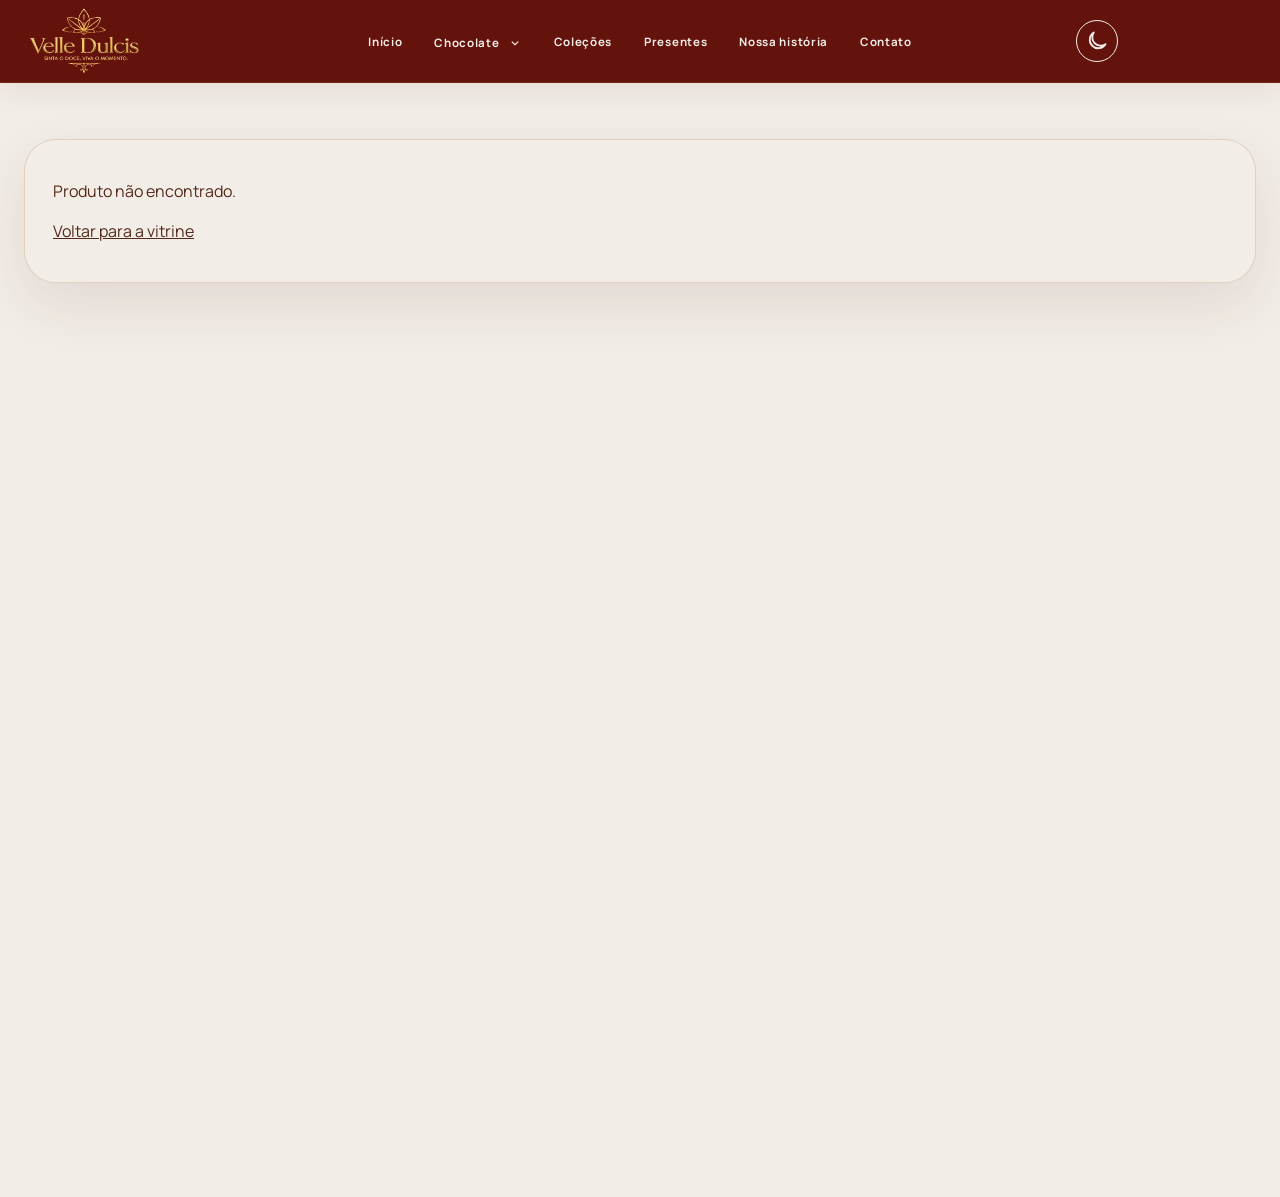
==== commit f1d6dd73: "feat: aprimora interface, tema, cadastro e integração com banco" ====
--- a/public/produto.html
+++ b/public/produto.html
@@ -4,22 +4,26 @@
 <head>
     <meta charset="UTF-8">
     <meta name="viewport" content="width=device-width, initial-scale=1.0">
+    <script src="../assets/js/theme-init.js?v=20260731-3"></script>
     <title>Produto | Velle Dulcis</title>
     <link rel="preconnect" href="https://fonts.googleapis.com">
     <link rel="preconnect" href="https://fonts.gstatic.com" crossorigin>
-    <link href="https://fonts.googleapis.com/css2?family=Montserrat:wght@500;600;700&family=Poppins:wght@300;400;500;600;700&display=swap" rel="stylesheet">
+    <link href="https://fonts.googleapis.com/css2?family=Manrope:wght@400;500;600;700;800&display=swap" rel="stylesheet">
     <link rel="stylesheet" href="../assets/css/style.css?v=20260527-3">
+    <link rel="stylesheet" href="../assets/css/product.css?v=20260731-1">
+    <link rel="stylesheet" href="../assets/css/theme.css?v=20260731-3">
+    <script src="../assets/js/theme.js?v=20260731-3" defer></script>
 </head>
 
-<body>
-    <script src="../assets/js/theme-init.js"></script>
+<body class="pagina-produto">
 
     <header class="topo-site topo-site--produto">
-        <a class="marca-site" href="index.php" aria-label="Voltar para a vitrine" data-home-link>
-            <img class="marca-site__logo" src="../assets/img/logo-velle-dulcis.png" alt="Velle Dulcis">
+        <a class="marca-site brand-link" href="index.php" aria-label="Voltar para a vitrine" data-home-link>
+            <img class="marca-site__logo brand-logo" src="../assets/images/logos/velle-dulcis.png" alt="Velle Dulcis" width="459" height="543">
         </a>
 
         <nav class="menu-topo" aria-label="Principal">
+            <a href="index.php#inicio" data-home-link data-home-anchor="inicio">Início</a>
             <div class="menu-topo__item menu-topo__item--mega">
                 <a href="index.php#vitrine" data-home-link data-home-anchor="vitrine" class="menu-topo__link menu-topo__link--dropdown">
                     <span>Chocolate</span>
@@ -67,26 +71,31 @@
                     </div>
 
                     <div class="mega-menu__destaques">
-                        <a class="mega-menu__card" href="produto.html?id=jojo-moranguinho">
-                            <img src="https://www.rickdoces.com.br/estatico/rickdoces/images/temp/620_alpinellawithstrawberry100gr.jpeg?v=1761647260" alt="Jojo Moranguinho">
+                        <a class="mega-menu__card" href="produto.html?id=tablete-morango">
+                            <img src="../assets/images/products/product-tablete-morango.webp" alt="Tablete Morango Cremoso" width="839" height="1000">
                             <div class="mega-menu__card-conteudo">
                                 <span class="mega-menu__card-tag">Selecao da casa</span>
-                                <strong>Jojo Moranguinho</strong>
+                                <strong>Tablete Morango Cremoso</strong>
                             </div>
                         </a>
 
-                        <a class="mega-menu__card" href="produto.html?id=beicinho-de-chocolate">
-                            <img src="https://www.rickdoces.com.br/estatico/rickdoces/images/temp/620_560cde9e09eea7d7770f1c1d5db26d91.jpeg?v=1768478586" alt="Beicinho de Chocolate">
+                        <a class="mega-menu__card" href="produto.html?id=trufa-velvet-cacao">
+                            <img src="../assets/images/products/product-trufa-velvet-cacao.webp" alt="Trufa Velvet Cacao" width="750" height="1000">
                             <div class="mega-menu__card-conteudo">
                                 <span class="mega-menu__card-tag">Favorito da vitrine</span>
-                                <strong>Beicinho de Chocolate</strong>
+                                <strong>Trufa Velvet Cacao</strong>
                             </div>
                         </a>
                     </div>
                 </div>
             </div>
-            <a href="historia.html">Nossa historia</a>
+            <a href="index.php#colecoes" data-home-link data-home-anchor="colecoes">Coleções</a>
+            <a href="index.php#presentes" data-home-link data-home-anchor="presentes">Presentes</a>
+            <a href="historia.html">Nossa história</a>
+            <a href="index.php#contato" data-home-link data-home-anchor="contato">Contato</a>
         </nav>
+
+        <div class="acoes-topo" data-theme-toggle-host data-theme-toggle-class="acao-topo acao-topo--tema"></div>
 
         <button id="menu-mobile-toggle" class="menu-mobile-toggle" type="button" aria-label="Abrir menu" aria-expanded="false" aria-controls="menu-mobile">
             <svg class="menu-mobile-toggle__icon" viewBox="0 0 24 24" aria-hidden="true">
@@ -110,12 +119,6 @@
                 </div>
 
                 <div class="menu-mobile__acoes">
-                    <button class="menu-mobile__acao" type="button" data-mobile-action="theme">
-                        <svg viewBox="0 0 24 24" aria-hidden="true">
-                            <path d="M21 12.8A8.5 8.5 0 1111.2 3a6.5 6.5 0 109.8 9.8z"></path>
-                        </svg>
-                        <span>Tema</span>
-                    </button>
                     <a class="menu-mobile__acao-link" href="index.php" data-home-link>
                         <svg viewBox="0 0 24 24" aria-hidden="true">
                             <path d="M3 12l9-8 9 8"></path>
@@ -126,6 +129,9 @@
                 </div>
 
                 <nav class="menu-mobile__links" aria-label="Menu principal mobile">
+                    <a class="menu-mobile__link" href="index.php#inicio" data-home-link data-home-anchor="inicio">
+                        <span>Início</span>
+                    </a>
                     <a class="menu-mobile__link" href="index.php#vitrine" data-home-link data-home-anchor="vitrine">
                         <span>Chocolate</span>
                         <svg class="menu-mobile__link-seta" viewBox="0 0 24 24" aria-hidden="true">
@@ -133,12 +139,21 @@
                             <path d="M13 6l6 6-6 6"></path>
                         </svg>
                     </a>
+                    <a class="menu-mobile__link" href="index.php#colecoes" data-home-link data-home-anchor="colecoes">
+                        <span>Coleções</span>
+                    </a>
+                    <a class="menu-mobile__link" href="index.php#presentes" data-home-link data-home-anchor="presentes">
+                        <span>Presentes</span>
+                    </a>
                     <a class="menu-mobile__link" href="historia.html">
-                        <span>Nossa historia</span>
+                        <span>Nossa história</span>
                         <svg class="menu-mobile__link-seta" viewBox="0 0 24 24" aria-hidden="true">
                             <path d="M5 12h14"></path>
                             <path d="M13 6l6 6-6 6"></path>
                         </svg>
+                    </a>
+                    <a class="menu-mobile__link" href="index.php#contato" data-home-link data-home-anchor="contato">
+                        <span>Contato</span>
                     </a>
                 </nav>
             </aside>
@@ -149,8 +164,8 @@
         <div id="produto-container" class="produto-container"></div>
     </main>
 
-    <script src="../assets/js/products-data.js?v=20260527-1"></script>
-    <script src="../assets/js/produto.js?v=20260527-1"></script>
+    <script src="../assets/js/products-data.js?v=20260731-2"></script>
+    <script src="../assets/js/produto.js?v=20260731-2"></script>
 </body>
 
 </html>
--- a/assets/css/style.css
+++ b/assets/css/style.css
@@ -969,7 +969,7 @@
     padding: clamp(56px, 7vw, 96px) max(6vw, 28px);
     overflow: hidden;
     color: #fff7ee;
-    background-image: linear-gradient(90deg, rgba(20, 10, 4, 0.86) 0%, rgba(55, 24, 10, 0.62) 42%, rgba(55, 24, 10, 0.18) 100%), url("../img/imagemcauda.jpg");
+    background-image: linear-gradient(90deg, rgba(20, 10, 4, 0.86) 0%, rgba(55, 24, 10, 0.62) 42%, rgba(55, 24, 10, 0.18) 100%), url("../images/banners/hero-caixa-presente.webp");
     background-size: cover;
     background-position: center 46%;
 }
@@ -3651,7 +3651,7 @@
     position: absolute;
     inset: -7%;
     z-index: -2;
-    background-image: url("../img/cauda.gif");
+    background-image: url("../images/banners/hero-caixa-presente.webp");
     background-size: cover;
     background-position: 50% 58%;
     transform: scale(1.04);
@@ -3832,7 +3832,7 @@
 .historia-origem__foto {
     min-height: clamp(210px, 22vw, 320px);
     border-radius: 18px;
-    background-image: linear-gradient(rgba(46, 25, 14, 0.04), rgba(46, 25, 14, 0.18)), url("../img/imagemcauda.jpg");
+    background-image: linear-gradient(rgba(46, 25, 14, 0.04), rgba(46, 25, 14, 0.18)), url("../images/about/chocolate-drip-closeup.webp");
     background-size: 180%;
     box-shadow: 0 16px 32px rgba(88, 51, 30, 0.1);
 }
--- a/assets/css/product.css
+++ b/assets/css/product.css
@@ -0,0 +1,266 @@
+.pagina-produto {
+    --bg: #F2EDE7;
+    --primary: #64120C;
+    --gold: #AB7843;
+    --dark: #552919;
+    --line: rgba(171, 120, 67, 0.24);
+    --radius: 20px;
+    --radius-lg: 32px;
+    --shadow: 0 22px 56px rgba(85, 41, 25, 0.1);
+    --ease: cubic-bezier(0.22, 1, 0.36, 1);
+    width: 100%;
+    min-height: 100vh;
+    display: flex;
+    align-items: center;
+    overflow-x: clip;
+    background: var(--bg);
+    color: var(--dark);
+    font-family: "Manrope", sans-serif;
+}
+
+.pagina-produto *,
+.pagina-produto *::before,
+.pagina-produto *::after { font-family: inherit; }
+
+.pagina-produto::before { display: none; }
+
+.pagina-produto .topo-site--produto {
+    min-height: 82px;
+    padding: 8px max(24px, calc((100vw - 1280px) / 2));
+    display: grid;
+    grid-template-columns: 180px 1fr 180px;
+    align-items: center;
+    border-bottom: 1px solid rgba(171, 120, 67, 0.22);
+    background: var(--primary);
+    color: var(--bg);
+    box-shadow: 0 8px 28px rgba(85, 41, 25, 0.08);
+}
+
+.pagina-produto .marca-site {
+    position: relative;
+    width: 132px;
+    height: 62px;
+    overflow: hidden;
+}
+
+.pagina-produto .marca-site__logo {
+    position: absolute;
+    top: 50%;
+    left: 0;
+    width: 132px;
+    height: auto;
+    transform: translateY(-50%);
+}
+
+.pagina-produto .menu-topo {
+    position: static;
+    display: flex;
+    justify-content: center;
+    gap: 32px;
+    transform: none;
+}
+
+.pagina-produto .menu-topo a,
+.pagina-produto .menu-topo__link {
+    color: var(--bg);
+    font-size: 0.72rem;
+    font-weight: 700;
+    letter-spacing: 0.06em;
+    text-transform: none;
+}
+
+.pagina-produto .menu-topo a:hover,
+.pagina-produto .menu-topo__link:hover { color: var(--gold); }
+
+.pagina-produto .mega-menu {
+    background: var(--bg);
+    border-color: var(--line);
+    box-shadow: var(--shadow);
+}
+
+.pagina-produto .produto-pagina {
+    width: min(calc(100% - 48px), 1280px);
+    padding: 56px 0 112px;
+}
+
+.pagina-produto .produto-showcase { gap: 40px; }
+
+.pagina-produto .produto-marquee__linha { background: rgba(171, 120, 67, 0.34); }
+
+.pagina-produto .produto-marquee p,
+.pagina-produto .produto-essencia__eyebrow,
+.pagina-produto .produto-kicker,
+.pagina-produto .produto-story__eyebrow,
+.pagina-produto .produto-relacionados-head__eyebrow,
+.pagina-produto .produto-relacionado__categoria,
+.pagina-produto .produto-spec span,
+.pagina-produto .produto-story__item span {
+    color: var(--gold);
+}
+
+.pagina-produto .produto-detalhe {
+    grid-template-columns: minmax(0, 1.05fr) minmax(390px, 0.95fr);
+    gap: 32px;
+}
+
+.pagina-produto .produto-galeria,
+.pagina-produto .produto-essencia,
+.pagina-produto .produto-info,
+.pagina-produto .produto-story__bloco,
+.pagina-produto .produto-relacionado,
+.pagina-produto .produto-estado {
+    border: 1px solid var(--line);
+    border-radius: var(--radius-lg);
+    background: var(--bg);
+    box-shadow: var(--shadow);
+}
+
+.pagina-produto .produto-galeria { padding: 24px; }
+
+.pagina-produto .produto-imagem-principal {
+    min-height: clamp(500px, 58vw, 760px);
+    padding: 44px;
+    border-color: rgba(171, 120, 67, 0.16);
+    border-radius: 24px;
+    background: rgba(171, 120, 67, 0.07);
+}
+
+.pagina-produto .produto-imagem-principal::before { background: rgba(85, 41, 25, 0.12); }
+
+.pagina-produto .produto-imagem-principal img {
+    width: 100%;
+    max-width: 620px;
+    max-height: 680px;
+    object-fit: contain;
+    filter: none;
+}
+
+.pagina-produto .produto-selo,
+.pagina-produto .produto-resumo-meta span,
+.pagina-produto .produto-chip {
+    border-color: var(--line);
+    border-radius: 999px;
+    background: rgba(171, 120, 67, 0.1);
+    color: var(--primary);
+}
+
+.pagina-produto .produto-miniatura,
+.pagina-produto .produto-spec,
+.pagina-produto .produto-story__item {
+    border-color: var(--line);
+    background: rgba(171, 120, 67, 0.06);
+}
+
+.pagina-produto .produto-miniatura.ativo {
+    border-color: var(--gold);
+    background: var(--bg);
+    box-shadow: 0 0 0 3px rgba(171, 120, 67, 0.14);
+}
+
+.pagina-produto .produto-info { top: 102px; padding: 40px; }
+
+.pagina-produto .produto-essencia h2,
+.pagina-produto .produto-info h1,
+.pagina-produto .produto-story__bloco h2,
+.pagina-produto .produto-relacionados-head h2,
+.pagina-produto .produto-spec strong,
+.pagina-produto .produto-story__item strong,
+.pagina-produto .produto-relacionado strong {
+    color: var(--primary);
+    font-weight: 600;
+    letter-spacing: -0.04em;
+}
+
+.pagina-produto .produto-info h1 { font-size: clamp(2.8rem, 4.6vw, 4.7rem); }
+
+.pagina-produto .produto-essencia p,
+.pagina-produto .produto-descricao,
+.pagina-produto .produto-story__bloco p,
+.pagina-produto .produto-spec p,
+.pagina-produto .produto-breadcrumb {
+    color: rgba(85, 41, 25, 0.7);
+}
+
+.pagina-produto .produto-breadcrumb a,
+.pagina-produto .produto-preco,
+.pagina-produto .produto-relacionados-head__link,
+.pagina-produto .produto-relacionado span {
+    color: var(--primary);
+}
+
+.pagina-produto .produto-cta {
+    min-height: 54px;
+    border-radius: 999px;
+    background: var(--primary);
+    color: var(--bg);
+    transition: transform 250ms var(--ease), background-color 250ms var(--ease);
+}
+
+.pagina-produto .produto-cta:hover { background: var(--dark); transform: translateY(-2px) scale(1.01); }
+
+.pagina-produto .produto-cta--secundaria {
+    border-color: var(--gold);
+    background: transparent;
+    color: var(--primary);
+}
+
+.pagina-produto .produto-cta--secundaria:hover { background: var(--gold); color: var(--bg); }
+
+.pagina-produto .produto-relacionados-lista {
+    grid-template-columns: repeat(4, minmax(0, 1fr));
+    gap: 22px;
+}
+
+.pagina-produto .produto-relacionado { overflow: hidden; }
+
+.pagina-produto .produto-relacionado img {
+    aspect-ratio: 0.9;
+    padding: 0;
+    border-radius: 18px;
+    background: rgba(171, 120, 67, 0.07);
+    object-fit: contain;
+    transition: transform 500ms var(--ease);
+}
+
+.pagina-produto .produto-relacionado:hover img { transform: scale(1.035); }
+
+@media (max-width: 980px) {
+    .pagina-produto .topo-site--produto {
+        min-height: 76px;
+        display: flex;
+        padding: 8px 18px;
+    }
+
+    .pagina-produto .marca-site { width: 116px; height: 58px; }
+    .pagina-produto .marca-site__logo { width: 116px; }
+    .pagina-produto .menu-topo { display: none; }
+    .pagina-produto .menu-mobile-toggle { margin-left: auto; color: var(--bg); }
+
+    .pagina-produto .menu-mobile__painel {
+        background: var(--primary);
+        color: var(--bg);
+    }
+
+    .pagina-produto .menu-mobile__acao[data-mobile-action="theme"] { display: none; }
+    .pagina-produto .produto-detalhe { grid-template-columns: 1fr; }
+    .pagina-produto .produto-info { position: static; }
+    .pagina-produto .produto-relacionados-lista { grid-template-columns: repeat(2, minmax(0, 1fr)); }
+}
+
+@media (max-width: 600px) {
+    .pagina-produto .produto-pagina { width: calc(100% - 32px); padding: 32px 0 80px; }
+    .pagina-produto .produto-marquee { grid-template-columns: 1fr; }
+    .pagina-produto .produto-marquee__linha { display: none; }
+    .pagina-produto .produto-marquee p { white-space: normal; text-align: center; }
+    .pagina-produto .produto-galeria { padding: 14px; border-radius: 24px; }
+    .pagina-produto .produto-imagem-principal { min-height: 430px; padding: 52px 18px 24px; }
+    .pagina-produto .produto-info,
+    .pagina-produto .produto-essencia,
+    .pagina-produto .produto-story__bloco { padding: 28px 22px; border-radius: 24px; }
+    .pagina-produto .produto-acoes,
+    .pagina-produto .produto-specs,
+    .pagina-produto .produto-story,
+    .pagina-produto .produto-story__itens { grid-template-columns: 1fr; }
+    .pagina-produto .produto-relacionados-head { align-items: flex-start; flex-direction: column; }
+    .pagina-produto .produto-relacionados-lista { grid-template-columns: 1fr; }
+}
--- a/assets/css/theme.css
+++ b/assets/css/theme.css
@@ -0,0 +1,507 @@
+:root,
+html[data-theme="light"] {
+    color-scheme: light;
+    --theme-background: #F2EDE7;
+    --theme-surface: #F2EDE7;
+    --theme-surface-soft: rgba(171, 120, 67, 0.08);
+    --theme-text-primary: #552919;
+    --theme-text-secondary: rgba(85, 41, 25, 0.72);
+    --theme-brand: #64120C;
+    --theme-accent: #AB7843;
+    --theme-border: rgba(85, 41, 25, 0.16);
+    --theme-header: rgba(242, 237, 231, 0.94);
+    --theme-shadow: rgba(85, 41, 25, 0.1);
+    --theme-on-brand: #F2EDE7;
+}
+
+html[data-theme="dark"] {
+    color-scheme: dark;
+    --theme-background: #160E0C;
+    --theme-surface: #211411;
+    --theme-surface-soft: #2C1A16;
+    --theme-text-primary: #F2EDE7;
+    --theme-text-secondary: rgba(242, 237, 231, 0.72);
+    --theme-brand: #AB7843;
+    --theme-accent: #AB7843;
+    --theme-border: rgba(242, 237, 231, 0.14);
+    --theme-header: rgba(22, 14, 12, 0.92);
+    --theme-shadow: rgba(22, 14, 12, 0.34);
+    --theme-on-brand: #F2EDE7;
+}
+
+html {
+    min-height: 100%;
+    background: var(--theme-background);
+}
+
+body {
+    background-color: var(--theme-background);
+}
+
+.theme-ready body,
+.theme-ready .topo-site,
+.theme-ready .historia-topo,
+.theme-ready .card,
+.theme-ready input,
+.theme-ready textarea,
+.theme-ready select,
+.theme-ready dialog {
+    transition:
+        background-color 250ms cubic-bezier(0.22, 1, 0.36, 1),
+        border-color 250ms cubic-bezier(0.22, 1, 0.36, 1),
+        color 250ms cubic-bezier(0.22, 1, 0.36, 1),
+        box-shadow 250ms cubic-bezier(0.22, 1, 0.36, 1);
+}
+
+.theme-toggle {
+    position: relative;
+    width: 42px;
+    height: 42px;
+    min-width: 42px;
+    min-height: 42px;
+    padding: 0;
+    display: inline-grid;
+    place-items: center;
+    overflow: hidden;
+    border: 1px solid currentColor;
+    border-radius: 999px;
+    background: transparent;
+    color: inherit;
+    cursor: pointer;
+    -webkit-tap-highlight-color: transparent;
+}
+
+.theme-toggle:hover {
+    border-color: var(--theme-accent);
+    color: var(--theme-accent);
+    transform: scale(1.04);
+}
+
+.theme-toggle:focus-visible {
+    outline: 2px solid var(--theme-accent);
+    outline-offset: 4px;
+}
+
+.theme-toggle__icon {
+    position: absolute;
+    width: 19px;
+    height: 19px;
+    fill: none;
+    stroke: currentColor;
+    stroke-width: 1.7;
+    stroke-linecap: round;
+    stroke-linejoin: round;
+    transition:
+        opacity 220ms cubic-bezier(0.22, 1, 0.36, 1),
+        transform 220ms cubic-bezier(0.22, 1, 0.36, 1);
+}
+
+html[data-theme="light"] .theme-toggle__sun {
+    opacity: 0;
+    transform: rotate(-28deg) scale(0.72);
+}
+
+html[data-theme="light"] .theme-toggle__moon {
+    opacity: 1;
+    transform: rotate(0) scale(1);
+}
+
+html[data-theme="dark"] .theme-toggle__sun {
+    opacity: 1;
+    transform: rotate(0) scale(1);
+}
+
+html[data-theme="dark"] .theme-toggle__moon {
+    opacity: 0;
+    transform: rotate(28deg) scale(0.72);
+}
+
+.theme-toggle.is-switching .theme-toggle__icon {
+    animation: theme-icon-switch 260ms cubic-bezier(0.22, 1, 0.36, 1);
+}
+
+.theme-toggle--floating {
+    position: fixed;
+    top: 20px;
+    right: 20px;
+    z-index: 40;
+    border-color: var(--theme-border);
+    background: var(--theme-header);
+    color: var(--theme-text-primary);
+    box-shadow: 0 10px 30px var(--theme-shadow);
+    backdrop-filter: blur(16px);
+    -webkit-backdrop-filter: blur(16px);
+}
+
+.login-body .theme-toggle--floating {
+    right: 76px;
+    left: auto;
+}
+
+@keyframes theme-icon-switch {
+    0% { opacity: 0.4; transform: rotate(-12deg) scale(0.78); }
+    100% { opacity: 1; }
+}
+
+/* Identidade compartilhada do header */
+
+body .topo-site .marca-site.brand-link,
+body .historia-topo .brand-link {
+    position: relative;
+    width: 140px;
+    height: 76px;
+    min-width: 140px;
+    display: block;
+    overflow: hidden;
+    border: 0;
+    background: transparent;
+    box-shadow: none;
+}
+
+body .topo-site .marca-site__logo.brand-logo,
+body .historia-topo .brand-logo {
+    position: absolute;
+    top: 50%;
+    left: 0;
+    width: 140px;
+    height: auto;
+    display: block;
+    border: 0;
+    background: transparent;
+    object-fit: contain;
+    transform: translateY(-45.5%);
+    filter: none;
+}
+
+body .topo-site.topo-site--compact .marca-site.brand-link,
+body.pagina-produto .topo-site .marca-site.brand-link {
+    width: 122px;
+    height: 66px;
+    min-width: 122px;
+}
+
+body .topo-site.topo-site--compact .marca-site__logo.brand-logo,
+body.pagina-produto .topo-site .marca-site__logo.brand-logo {
+    width: 122px;
+}
+
+/* Homepage */
+
+.pagina-principal .acao-topo--tema {
+    display: inline-grid;
+}
+
+html[data-theme="dark"] body.pagina-principal {
+    --bg: var(--theme-background);
+    --surface: var(--theme-surface);
+    --surface-strong: var(--theme-surface-soft);
+    --light-panel: var(--theme-surface);
+    --text: var(--theme-text-secondary);
+    --text-strong: var(--theme-text-primary);
+    --border: var(--theme-border);
+    --shadow: var(--theme-shadow);
+    --card-bg: var(--theme-surface);
+    --panel-bg: var(--theme-surface);
+    --chip-bg: rgba(171, 120, 67, 0.12);
+    --chip-hover: rgba(171, 120, 67, 0.2);
+    --input-bg: var(--theme-surface-soft);
+    --overlay-bg: rgba(22, 14, 12, 0.97);
+    --badge-bg: rgba(171, 120, 67, 0.14);
+    background: var(--theme-background);
+    color: var(--theme-text-primary);
+}
+
+html[data-theme="dark"] .pagina-principal .topo-site--compact {
+    background: var(--theme-header);
+    color: var(--theme-text-primary);
+    border-bottom: 1px solid var(--theme-border);
+    box-shadow: 0 8px 30px var(--theme-shadow);
+}
+
+html[data-theme="dark"] .pagina-principal .topo-site:not(.topo-site--compact) {
+    color: var(--theme-on-brand);
+}
+
+html[data-theme="dark"] .pagina-principal .home-hero,
+html[data-theme="dark"] .pagina-principal .presentes-editorial,
+html[data-theme="dark"] .pagina-principal .manifesto,
+html[data-theme="dark"] .pagina-principal .rodape-site {
+    color: var(--theme-on-brand);
+}
+
+html[data-theme="dark"] .pagina-principal .home-hero h1,
+html[data-theme="dark"] .pagina-principal .home-hero__acao,
+html[data-theme="dark"] .pagina-principal .presentes-editorial h2,
+html[data-theme="dark"] .pagina-principal .manifesto h2,
+html[data-theme="dark"] .pagina-principal .rodape-site h2 {
+    color: var(--theme-on-brand);
+}
+
+html[data-theme="dark"] .pagina-principal .home-hero__assinatura {
+    background: var(--theme-surface);
+    color: var(--theme-text-primary);
+}
+
+html[data-theme="dark"] .pagina-principal .novo-carrossel,
+html[data-theme="dark"] .pagina-principal .grid-chocolates,
+html[data-theme="dark"] .pagina-principal .service-notes {
+    background: var(--theme-background);
+    color: var(--theme-text-primary);
+}
+
+html[data-theme="dark"] .pagina-principal .novo-carrossel-titulo,
+html[data-theme="dark"] .pagina-principal .vitrine-intro h1,
+html[data-theme="dark"] .pagina-principal .card h3,
+html[data-theme="dark"] .pagina-principal .card__preco,
+html[data-theme="dark"] .pagina-principal .service-notes h3 {
+    color: var(--theme-text-primary);
+}
+
+html[data-theme="dark"] .pagina-principal .novo-carrossel-subtitulo,
+html[data-theme="dark"] .pagina-principal .vitrine-intro p:not(.vitrine-intro__kicker),
+html[data-theme="dark"] .pagina-principal .card__selo,
+html[data-theme="dark"] .pagina-principal .card__quantidade-info,
+html[data-theme="dark"] .pagina-principal .service-notes p {
+    color: var(--theme-text-secondary);
+}
+
+html[data-theme="dark"] .pagina-principal .slider-container,
+html[data-theme="dark"] .pagina-principal .slide,
+html[data-theme="dark"] .pagina-principal .card,
+html[data-theme="dark"] .pagina-principal .card__imagem-box,
+html[data-theme="dark"] .pagina-principal .vitrine-toolbar__sort,
+html[data-theme="dark"] .pagina-principal .painel-pesquisa,
+html[data-theme="dark"] .pagina-principal .sugestao-item,
+html[data-theme="dark"] .pagina-principal .resultado-pesquisa,
+html[data-theme="dark"] .pagina-principal #carrinho-lateral,
+html[data-theme="dark"] .pagina-principal .carrinho-resumo,
+html[data-theme="dark"] .pagina-principal .carrinho-vazio__resumo,
+html[data-theme="dark"] .pagina-principal .carrinho-vazio__item,
+html[data-theme="dark"] .pagina-principal #lista-carrinho > li {
+    border-color: var(--theme-border);
+    background: var(--theme-surface);
+    color: var(--theme-text-primary);
+}
+
+html[data-theme="dark"] .pagina-principal .slide h3,
+html[data-theme="dark"] .pagina-principal .carrinho-topo h3,
+html[data-theme="dark"] .pagina-principal .carrinho-fechar,
+html[data-theme="dark"] .pagina-principal .carrinho-resumo__linha,
+html[data-theme="dark"] .pagina-principal .painel-pesquisa h3,
+html[data-theme="dark"] .pagina-principal .resultado-pesquisa strong {
+    color: var(--theme-text-primary);
+}
+
+html[data-theme="dark"] .pagina-principal .vitrine-toolbar__button,
+html[data-theme="dark"] .pagina-principal .filtro-categoria,
+html[data-theme="dark"] .pagina-principal .pesquisa-campo,
+html[data-theme="dark"] .pagina-principal .pesquisa-atalho {
+    border-color: var(--theme-border);
+    background: var(--theme-surface-soft);
+    color: var(--theme-text-primary);
+}
+
+html[data-theme="dark"] .pagina-principal .filtro-categoria.ativo,
+html[data-theme="dark"] .pagina-principal .vitrine-toolbar__button.ativo {
+    border-color: var(--theme-accent);
+    background: var(--theme-accent);
+    color: var(--theme-background);
+}
+
+html[data-theme="dark"] .pagina-principal .overlay-pesquisa {
+    background: var(--overlay-bg);
+    color: var(--theme-text-primary);
+}
+
+/* Página de produto */
+
+html[data-theme="dark"] body.pagina-produto {
+    --bg: var(--theme-background);
+    --primary: var(--theme-accent);
+    --dark: var(--theme-text-primary);
+    --line: var(--theme-border);
+    --shadow: 0 22px 56px var(--theme-shadow);
+    background: var(--theme-background);
+    color: var(--theme-text-primary);
+}
+
+html[data-theme="dark"] .pagina-produto .topo-site--produto {
+    background: #64120C;
+    color: var(--theme-on-brand);
+    border-color: var(--theme-border);
+}
+
+html[data-theme="dark"] .pagina-produto .produto-galeria,
+html[data-theme="dark"] .pagina-produto .produto-essencia,
+html[data-theme="dark"] .pagina-produto .produto-info,
+html[data-theme="dark"] .pagina-produto .produto-story__bloco,
+html[data-theme="dark"] .pagina-produto .produto-relacionado,
+html[data-theme="dark"] .pagina-produto .produto-spec,
+html[data-theme="dark"] .pagina-produto .produto-story__item,
+html[data-theme="dark"] .pagina-produto .produto-estado,
+html[data-theme="dark"] .pagina-produto .mega-menu,
+html[data-theme="dark"] .pagina-produto .menu-mobile__painel {
+    border-color: var(--theme-border);
+    background: var(--theme-surface);
+    color: var(--theme-text-primary);
+}
+
+html[data-theme="dark"] .pagina-produto .produto-info h1,
+html[data-theme="dark"] .pagina-produto .produto-essencia h2,
+html[data-theme="dark"] .pagina-produto .produto-story__bloco h2,
+html[data-theme="dark"] .pagina-produto .produto-relacionados-head h2,
+html[data-theme="dark"] .pagina-produto .produto-spec strong,
+html[data-theme="dark"] .pagina-produto .produto-story__item strong,
+html[data-theme="dark"] .pagina-produto .produto-relacionado strong {
+    color: var(--theme-text-primary);
+}
+
+html[data-theme="dark"] .pagina-produto .produto-descricao,
+html[data-theme="dark"] .pagina-produto .produto-essencia p,
+html[data-theme="dark"] .pagina-produto .produto-story__bloco p,
+html[data-theme="dark"] .pagina-produto .produto-spec p,
+html[data-theme="dark"] .pagina-produto .produto-resumo-meta span {
+    color: var(--theme-text-secondary);
+}
+
+/* Página Nossa História */
+
+html[data-theme="dark"] body.pagina-historia {
+    --bg: var(--theme-background);
+    --primary: var(--theme-accent);
+    --dark: var(--theme-text-primary);
+    --line: var(--theme-border);
+    --shadow: 0 24px 64px var(--theme-shadow);
+    background: var(--theme-background);
+    color: var(--theme-text-primary);
+}
+
+html[data-theme="dark"] .pagina-historia .historia-topo {
+    border-color: var(--theme-border);
+    background: var(--theme-header);
+    color: var(--theme-text-primary);
+    box-shadow: 0 8px 28px var(--theme-shadow);
+}
+
+html[data-theme="dark"] .pagina-historia .historia-topo__nav a {
+    color: var(--theme-text-primary);
+}
+
+html[data-theme="dark"] .pagina-historia .historia-topo__mobile summary,
+html[data-theme="dark"] .pagina-historia .historia-topo__mobile nav a {
+    color: var(--theme-text-primary);
+}
+
+html[data-theme="dark"] .pagina-historia .historia-topo__mobile nav {
+    border-color: var(--theme-border);
+    background: var(--theme-surface);
+}
+
+html[data-theme="dark"] .pagina-historia .historia-abertura::after {
+    background: linear-gradient(180deg, rgba(22, 14, 12, 0), var(--theme-background));
+}
+
+html[data-theme="dark"] .pagina-historia .historia-abertura h1,
+html[data-theme="dark"] .pagina-historia .historia-abertura p,
+html[data-theme="dark"] .pagina-historia .historia-abertura span {
+    color: var(--theme-on-brand);
+}
+
+html[data-theme="dark"] .pagina-historia .historia-editorial {
+    border-color: var(--theme-border);
+    background: var(--theme-surface);
+}
+
+html[data-theme="dark"] .pagina-historia .historia-editorial h2,
+html[data-theme="dark"] .pagina-historia .historia-editorial strong,
+html[data-theme="dark"] .pagina-historia .historia-origem h2,
+html[data-theme="dark"] .pagina-historia .historia-valores h3 {
+    color: var(--theme-text-primary);
+}
+
+html[data-theme="dark"] .pagina-historia .historia-editorial p,
+html[data-theme="dark"] .pagina-historia .historia-origem p,
+html[data-theme="dark"] .pagina-historia .historia-valores p {
+    color: var(--theme-text-secondary);
+}
+
+html[data-theme="dark"] .pagina-historia .historia-origem__foto {
+    border-color: var(--theme-border);
+    background: var(--theme-surface-soft);
+    box-shadow: 0 16px 36px var(--theme-shadow);
+}
+
+/* Formulários e áreas administrativas */
+
+html[data-theme="dark"] body.login-body,
+html[data-theme="dark"] body.admin-page,
+html[data-theme="dark"] body.account-page {
+    color: var(--theme-text-primary);
+}
+
+html[data-theme="dark"] body.login-body {
+    --bg: var(--theme-background);
+    --surface: rgba(33, 20, 17, 0.96);
+    --surface-strong: var(--theme-surface-soft);
+    --text: var(--theme-text-primary);
+    --text-soft: var(--theme-text-secondary);
+    --accent: var(--theme-accent);
+    --accent-dark: var(--theme-accent);
+    --border: var(--theme-border);
+    --shadow: var(--theme-shadow);
+}
+
+html[data-theme="dark"] body.admin-page,
+html[data-theme="dark"] body.account-page {
+    --page-bg: var(--theme-background);
+    --page-bg-soft: var(--theme-surface);
+    --surface: rgba(33, 20, 17, 0.96);
+    --surface-strong: var(--theme-surface-soft);
+    --surface-soft: var(--theme-surface);
+    --border: var(--theme-border);
+    --border-strong: rgba(242, 237, 231, 0.26);
+    --text-primary: var(--theme-text-primary);
+    --text-secondary: var(--theme-text-secondary);
+    --text-muted: rgba(242, 237, 231, 0.54);
+    --accent: var(--theme-accent);
+    --accent-strong: #F2EDE7;
+    --accent-soft: rgba(171, 120, 67, 0.12);
+    --shadow-sm: 0 14px 28px rgba(22, 14, 12, 0.24);
+    --shadow-md: 0 24px 48px rgba(22, 14, 12, 0.34);
+}
+
+.admin-topbar .theme-toggle {
+    border-color: var(--border);
+    background: var(--surface-strong);
+    color: var(--text-primary);
+}
+
+@media (max-width: 980px) {
+    body .topo-site .marca-site.brand-link,
+    body .historia-topo .brand-link {
+        width: 122px;
+        height: 66px;
+        min-width: 122px;
+    }
+
+    body .topo-site .marca-site__logo.brand-logo,
+    body .historia-topo .brand-logo {
+        width: 122px;
+    }
+}
+
+@media (prefers-reduced-motion: reduce) {
+    .theme-ready body,
+    .theme-ready .topo-site,
+    .theme-ready .historia-topo,
+    .theme-ready .card,
+    .theme-ready input,
+    .theme-ready textarea,
+    .theme-ready select,
+    .theme-ready dialog,
+    .theme-toggle,
+    .theme-toggle__icon {
+        transition: none;
+        animation: none;
+    }
+}
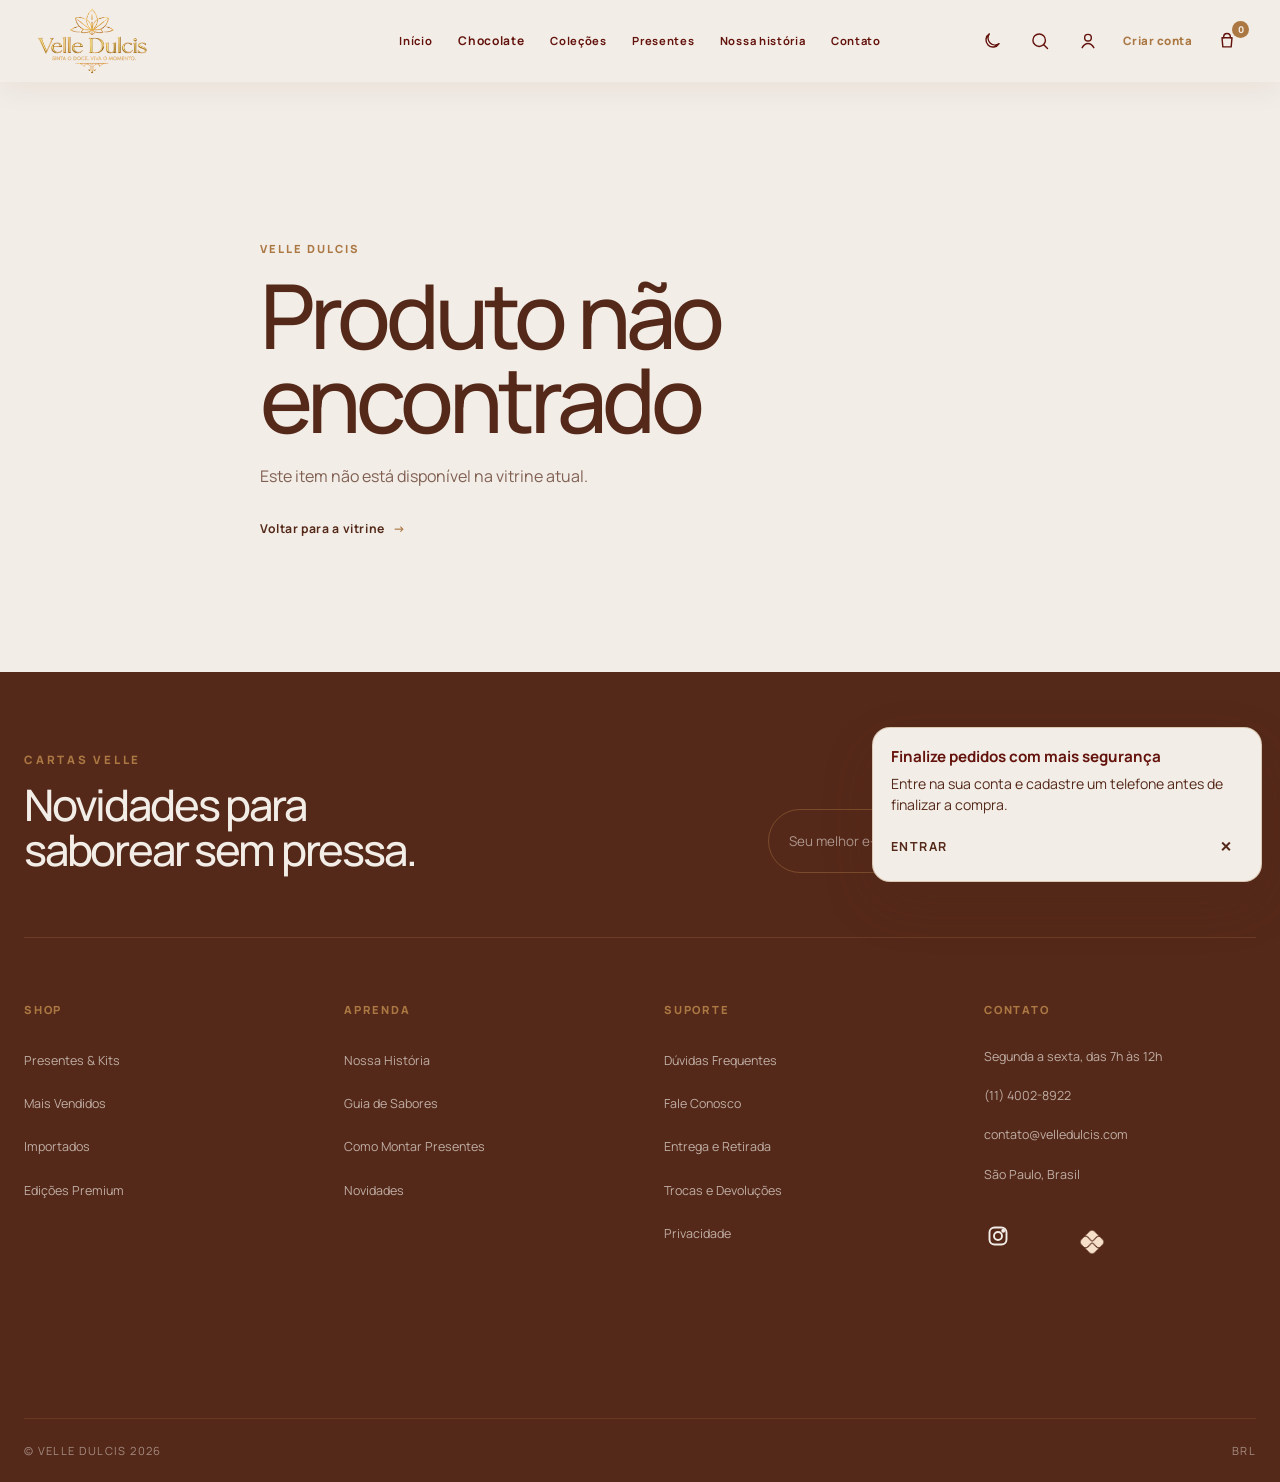
==== commit 75f69358: "feat: refatora página de produto e componentes globais" ====
--- a/public/produto.html
+++ b/public/produto.html
@@ -6,166 +6,47 @@
     <meta name="viewport" content="width=device-width, initial-scale=1.0">
     <script src="../assets/js/theme-init.js?v=20260731-3"></script>
     <title>Produto | Velle Dulcis</title>
+    <meta name="description" content="Conheça os chocolates artesanais e presentes autorais da Velle Dulcis.">
     <link rel="preconnect" href="https://fonts.googleapis.com">
     <link rel="preconnect" href="https://fonts.gstatic.com" crossorigin>
     <link href="https://fonts.googleapis.com/css2?family=Manrope:wght@400;500;600;700;800&display=swap" rel="stylesheet">
-    <link rel="stylesheet" href="../assets/css/style.css?v=20260527-3">
-    <link rel="stylesheet" href="../assets/css/product.css?v=20260731-1">
-    <link rel="stylesheet" href="../assets/css/theme.css?v=20260731-3">
+    <link rel="stylesheet" href="../assets/css/style.css?v=20260811-1">
+    <link rel="stylesheet" href="../assets/css/premium-home.css?v=20260811-1">
+    <link rel="stylesheet" href="../assets/css/product.css?v=20260811-1">
+    <link rel="stylesheet" href="../assets/css/theme.css?v=20260811-1">
+    <script src="../assets/js/site-components.js?v=20260811-1"></script>
     <script src="../assets/js/theme.js?v=20260731-3" defer></script>
 </head>
 
-<body class="pagina-produto">
-
-    <header class="topo-site topo-site--produto">
-        <a class="marca-site brand-link" href="index.php" aria-label="Voltar para a vitrine" data-home-link>
-            <img class="marca-site__logo brand-logo" src="../assets/images/logos/velle-dulcis.png" alt="Velle Dulcis" width="459" height="543">
-        </a>
-
-        <nav class="menu-topo" aria-label="Principal">
-            <a href="index.php#inicio" data-home-link data-home-anchor="inicio">Início</a>
-            <div class="menu-topo__item menu-topo__item--mega">
-                <a href="index.php#vitrine" data-home-link data-home-anchor="vitrine" class="menu-topo__link menu-topo__link--dropdown">
-                    <span>Chocolate</span>
-                    <svg viewBox="0 0 24 24" aria-hidden="true">
-                        <path d="M7 10l5 5 5-5"></path>
-                    </svg>
-                </a>
-
-                <div class="mega-menu" role="group" aria-label="Explorar chocolates">
-                    <div class="mega-menu__colunas">
-                        <section class="mega-menu__coluna">
-                            <p class="mega-menu__titulo">Destaques</p>
-                            <a href="index.php#vitrine" data-home-link data-home-anchor="vitrine" class="mega-menu__item">
-                                <strong>Selecao da Casa</strong>
-                                <span>Os chocolates que melhor representam a vitrine neste momento.</span>
-                            </a>
-                            <a href="index.php#vitrine" data-home-link data-home-anchor="vitrine" class="mega-menu__item">
-                                <strong>Presentes Especiais</strong>
-                                <span>Opcoes pensadas para impressionar com sabor, acabamento e presenca.</span>
-                            </a>
-                            <a href="index.php#vitrine" data-home-link data-home-anchor="vitrine" class="mega-menu__item">
-                                <strong>Importados</strong>
-                                <span>Sabores diferentes para quem quer experimentar algo fora do comum.</span>
-                            </a>
-                        </section>
-
-                        <section class="mega-menu__coluna">
-                            <p class="mega-menu__titulo">Tipos</p>
-                            <a href="index.php#vitrine" data-home-link data-home-anchor="vitrine" class="mega-menu__lista-link">Chocolate recheado</a>
-                            <a href="index.php#vitrine" data-home-link data-home-anchor="vitrine" class="mega-menu__lista-link">Chocolate artesanal</a>
-                            <a href="index.php#vitrine" data-home-link data-home-anchor="vitrine" class="mega-menu__lista-link">Caixas premium</a>
-                            <a href="index.php#vitrine" data-home-link data-home-anchor="vitrine" class="mega-menu__lista-link">Tabletes</a>
-                            <a href="index.php#vitrine" data-home-link data-home-anchor="vitrine" class="mega-menu__lista-link">Importados</a>
-                            <a href="index.php#vitrine" data-home-link data-home-anchor="vitrine" class="mega-menu__lista-link">Mais Vendidos</a>
-                        </section>
-
-                        <section class="mega-menu__coluna">
-                            <p class="mega-menu__titulo">Momentos</p>
-                            <a href="index.php#vitrine" data-home-link data-home-anchor="vitrine" class="mega-menu__lista-link">Para presentear</a>
-                            <a href="index.php#vitrine" data-home-link data-home-anchor="vitrine" class="mega-menu__lista-link">Para dividir</a>
-                            <a href="index.php#vitrine" data-home-link data-home-anchor="vitrine" class="mega-menu__lista-link">Para kits</a>
-                            <a href="index.php#vitrine" data-home-link data-home-anchor="vitrine" class="mega-menu__lista-link">Novidades</a>
-                            <a href="index.php#vitrine" data-home-link data-home-anchor="vitrine" class="mega-menu__lista-link">Vitrine completa</a>
-                        </section>
-                    </div>
-
-                    <div class="mega-menu__destaques">
-                        <a class="mega-menu__card" href="produto.html?id=tablete-morango">
-                            <img src="../assets/images/products/product-tablete-morango.webp" alt="Tablete Morango Cremoso" width="839" height="1000">
-                            <div class="mega-menu__card-conteudo">
-                                <span class="mega-menu__card-tag">Selecao da casa</span>
-                                <strong>Tablete Morango Cremoso</strong>
-                            </div>
-                        </a>
-
-                        <a class="mega-menu__card" href="produto.html?id=trufa-velvet-cacao">
-                            <img src="../assets/images/products/product-trufa-velvet-cacao.webp" alt="Trufa Velvet Cacao" width="750" height="1000">
-                            <div class="mega-menu__card-conteudo">
-                                <span class="mega-menu__card-tag">Favorito da vitrine</span>
-                                <strong>Trufa Velvet Cacao</strong>
-                            </div>
-                        </a>
-                    </div>
-                </div>
-            </div>
-            <a href="index.php#colecoes" data-home-link data-home-anchor="colecoes">Coleções</a>
-            <a href="index.php#presentes" data-home-link data-home-anchor="presentes">Presentes</a>
-            <a href="historia.html">Nossa história</a>
-            <a href="index.php#contato" data-home-link data-home-anchor="contato">Contato</a>
-        </nav>
-
-        <div class="acoes-topo" data-theme-toggle-host data-theme-toggle-class="acao-topo acao-topo--tema"></div>
-
-        <button id="menu-mobile-toggle" class="menu-mobile-toggle" type="button" aria-label="Abrir menu" aria-expanded="false" aria-controls="menu-mobile">
-            <svg class="menu-mobile-toggle__icon" viewBox="0 0 24 24" aria-hidden="true">
-                <path d="M4 7h16"></path>
-                <path d="M4 12h16"></path>
-                <path d="M4 17h16"></path>
-            </svg>
-        </button>
-
-        <div id="menu-mobile" class="menu-mobile" aria-hidden="true">
-            <button class="menu-mobile__backdrop" type="button" data-menu-mobile-close aria-label="Fechar menu"></button>
-            <aside class="menu-mobile__painel" aria-label="Menu mobile">
-                <div class="menu-mobile__topo">
-                    <span class="menu-mobile__marca">Menu</span>
-                    <button class="menu-mobile__fechar" type="button" data-menu-mobile-close aria-label="Fechar menu">
-                        <svg viewBox="0 0 24 24" aria-hidden="true">
-                            <path d="M6 6l12 12"></path>
-                            <path d="M18 6L6 18"></path>
-                        </svg>
-                    </button>
-                </div>
-
-                <div class="menu-mobile__acoes">
-                    <a class="menu-mobile__acao-link" href="index.php" data-home-link>
-                        <svg viewBox="0 0 24 24" aria-hidden="true">
-                            <path d="M3 12l9-8 9 8"></path>
-                            <path d="M7 10v9h10v-9"></path>
-                        </svg>
-                        <span>Vitrine</span>
-                    </a>
-                </div>
-
-                <nav class="menu-mobile__links" aria-label="Menu principal mobile">
-                    <a class="menu-mobile__link" href="index.php#inicio" data-home-link data-home-anchor="inicio">
-                        <span>Início</span>
-                    </a>
-                    <a class="menu-mobile__link" href="index.php#vitrine" data-home-link data-home-anchor="vitrine">
-                        <span>Chocolate</span>
-                        <svg class="menu-mobile__link-seta" viewBox="0 0 24 24" aria-hidden="true">
-                            <path d="M5 12h14"></path>
-                            <path d="M13 6l6 6-6 6"></path>
-                        </svg>
-                    </a>
-                    <a class="menu-mobile__link" href="index.php#colecoes" data-home-link data-home-anchor="colecoes">
-                        <span>Coleções</span>
-                    </a>
-                    <a class="menu-mobile__link" href="index.php#presentes" data-home-link data-home-anchor="presentes">
-                        <span>Presentes</span>
-                    </a>
-                    <a class="menu-mobile__link" href="historia.html">
-                        <span>Nossa história</span>
-                        <svg class="menu-mobile__link-seta" viewBox="0 0 24 24" aria-hidden="true">
-                            <path d="M5 12h14"></path>
-                            <path d="M13 6l6 6-6 6"></path>
-                        </svg>
-                    </a>
-                    <a class="menu-mobile__link" href="index.php#contato" data-home-link data-home-anchor="contato">
-                        <span>Contato</span>
-                    </a>
-                </nav>
-            </aside>
-        </div>
-    </header>
+<body class="pagina-principal pagina-produto pagina-carregando">
+    <header class="topo-site" aria-label="Cabeçalho principal"></header>
+    <script>
+        window.VelleComponents.mountHeader(document.querySelector(".topo-site"), {
+            homeHref: "index.php",
+            currentPage: "product",
+            surface: true
+        });
+    </script>
 
     <main class="produto-pagina">
-        <div id="produto-container" class="produto-container"></div>
+        <div id="produto-container" class="produto-container" aria-live="polite"></div>
     </main>
 
-    <script src="../assets/js/products-data.js?v=20260731-2"></script>
-    <script src="../assets/js/produto.js?v=20260731-2"></script>
+    <footer id="contato" class="rodape-site"></footer>
+    <script>
+        window.VelleComponents.mountFooter(document.querySelector(".rodape-site"), {
+            homeHref: "index.php"
+        });
+    </script>
+
+    <div id="commerce-shell"></div>
+    <script>
+        window.VelleComponents.mountCommerce(document.getElementById("commerce-shell"));
+    </script>
+
+    <script src="../assets/js/products-data.js?v=20260811-1"></script>
+    <script src="../assets/js/product-card.js?v=20260811-1"></script>
+    <script src="../assets/js/produto.js?v=20260811-1"></script>
 </body>
 
 </html>
--- a/assets/css/style.css
+++ b/assets/css/style.css
@@ -2947,610 +2947,6 @@
     display: none;
 }
 
-.topo-site--produto {
-    justify-content: space-between;
-}
-
-.produto-pagina {
-    width: min(1380px, calc(100vw - 72px));
-    max-width: none;
-    padding: 42px 0 96px;
-}
-
-.produto-container {
-    width: 100%;
-}
-
-.produto-showcase {
-    display: grid;
-    gap: 30px;
-}
-
-.produto-marquee {
-    display: grid;
-    grid-template-columns: minmax(24px, 1fr) auto minmax(24px, 1fr);
-    align-items: center;
-    gap: 18px;
-}
-
-.produto-marquee__linha {
-    height: 1px;
-    background: linear-gradient(90deg, rgba(146, 108, 72, 0) 0%, rgba(146, 108, 72, 0.45) 52%, rgba(146, 108, 72, 0) 100%);
-}
-
-.produto-marquee p {
-    margin: 0;
-    color: #9d7652;
-    font-size: 0.72rem;
-    font-weight: 700;
-    letter-spacing: 0.28em;
-    text-transform: uppercase;
-    white-space: nowrap;
-}
-
-.produto-detalhe {
-    display: grid;
-    grid-template-columns: minmax(0, 1.08fr) minmax(360px, 0.92fr);
-    gap: 30px;
-    align-items: start;
-}
-
-.produto-coluna {
-    display: grid;
-    gap: 24px;
-}
-
-.produto-galeria {
-    position: relative;
-    display: grid;
-    gap: 18px;
-    padding: 30px;
-    border-radius: 34px;
-    background: linear-gradient(180deg, #fbf6ef 0%, #f4ecde 100%);
-    border: 1px solid rgba(109, 74, 46, 0.12);
-    box-shadow: 0 26px 60px rgba(83, 43, 22, 0.12);
-}
-
-.produto-galeria::before {
-    content: "";
-    position: absolute;
-    inset: 18px;
-    border-radius: 26px;
-    border: 1px solid rgba(146, 108, 72, 0.12);
-    pointer-events: none;
-}
-
-.produto-imagem-principal {
-    position: relative;
-    min-height: clamp(440px, 58vw, 760px);
-    display: flex;
-    align-items: center;
-    justify-content: center;
-    overflow: hidden;
-    border-radius: 28px;
-    padding: 82px 32px 40px;
-    background:
-        radial-gradient(circle at top, rgba(255, 255, 255, 0.98) 0%, rgba(255, 252, 247, 0.98) 34%, rgba(244, 235, 220, 0.94) 100%),
-        linear-gradient(180deg, #fffdf9 0%, #f5ecde 100%);
-    border: 1px solid rgba(146, 108, 72, 0.08);
-}
-
-.produto-imagem-principal::before {
-    content: "";
-    position: absolute;
-    inset: auto 12% 24px;
-    height: 36px;
-    border-radius: 999px;
-    background: radial-gradient(circle, rgba(87, 55, 38, 0.16) 0%, rgba(87, 55, 38, 0) 72%);
-    filter: blur(20px);
-}
-
-.produto-imagem-principal img {
-    position: relative;
-    z-index: 1;
-    max-width: min(100%, 540px);
-    max-height: min(100%, 620px);
-    object-fit: contain;
-    filter: drop-shadow(0 28px 40px rgba(87, 55, 38, 0.2));
-}
-
-.produto-selo {
-    position: absolute;
-    top: 22px;
-    right: 22px;
-    z-index: 2;
-    display: inline-flex;
-    align-items: center;
-    padding: 10px 18px;
-    border-radius: 999px;
-    border: 1px solid rgba(176, 130, 79, 0.22);
-    background: rgba(255, 247, 232, 0.92);
-    color: #9a6f36;
-    font-size: 0.7rem;
-    font-weight: 700;
-    letter-spacing: 0.18em;
-    text-transform: uppercase;
-    backdrop-filter: blur(8px);
-}
-
-.produto-miniaturas {
-    display: flex;
-    gap: 14px;
-    overflow-x: auto;
-    padding: 4px 2px 2px;
-    scrollbar-width: thin;
-    scrollbar-color: rgba(146, 108, 72, 0.4) transparent;
-}
-
-.produto-miniatura {
-    flex: 0 0 92px;
-    width: 92px;
-    height: 92px;
-    padding: 10px;
-    margin-top: 0;
-    border-radius: 22px;
-    border: 1px solid rgba(109, 74, 46, 0.14);
-    background: rgba(255, 251, 245, 0.9);
-    overflow: hidden;
-    transition: border-color 0.24s ease, box-shadow 0.24s ease, transform 0.24s ease, background-color 0.24s ease;
-}
-
-.produto-miniatura:hover {
-    transform: translateY(-2px);
-}
-
-.produto-miniatura:focus-visible {
-    outline: 2px solid rgba(176, 130, 79, 0.4);
-    outline-offset: 2px;
-}
-
-.produto-miniatura.ativo {
-    border-color: #b0824f;
-    background: #ffffff;
-    box-shadow: 0 0 0 3px rgba(176, 130, 79, 0.14);
-}
-
-.produto-miniatura img {
-    width: 100%;
-    height: 100%;
-    object-fit: contain;
-}
-
-.produto-essencia,
-.produto-info,
-.produto-story__bloco,
-.produto-relacionado,
-.produto-estado {
-    border-radius: 32px;
-    border: 1px solid rgba(109, 74, 46, 0.1);
-    background: linear-gradient(180deg, rgba(255, 251, 245, 0.96) 0%, rgba(248, 240, 228, 0.96) 100%);
-    box-shadow: 0 24px 54px rgba(83, 43, 22, 0.1);
-}
-
-.produto-essencia {
-    padding: 30px 34px;
-    display: grid;
-    gap: 18px;
-}
-
-.produto-essencia__eyebrow,
-.produto-kicker,
-.produto-story__eyebrow,
-.produto-relacionados-head__eyebrow {
-    margin: 0;
-    color: #a07b57;
-    font-size: 0.72rem;
-    font-weight: 700;
-    letter-spacing: 0.24em;
-    text-transform: uppercase;
-}
-
-.produto-essencia h2,
-.produto-info h1,
-.produto-story__bloco h2,
-.produto-relacionados-head h2 {
-    margin: 0;
-    color: #351d15;
-    font-family: "Montserrat", sans-serif;
-    font-weight: 600;
-    letter-spacing: 0;
-    line-height: 0.98;
-}
-
-.produto-essencia h2 {
-    font-size: clamp(2.2rem, 4vw, 3.65rem);
-}
-
-.produto-essencia p,
-.produto-descricao,
-.produto-story__bloco p,
-.produto-spec p {
-    margin: 0;
-    color: #654838;
-    line-height: 1.82;
-}
-
-.produto-info {
-    position: sticky;
-    top: 108px;
-    padding: 34px 34px 32px;
-    text-align: left;
-    display: grid;
-    gap: 20px;
-}
-
-.produto-breadcrumb {
-    color: #8e6d54;
-    font-size: 0.88rem;
-    margin: 0;
-    display: flex;
-    align-items: center;
-    gap: 8px;
-    flex-wrap: wrap;
-}
-
-.produto-breadcrumb a {
-    color: #6d4a2e;
-    text-decoration: none;
-    transition: color 0.2s ease;
-}
-
-.produto-breadcrumb a:hover {
-    color: #9a6f36;
-}
-
-.produto-info h1 {
-    font-size: clamp(3rem, 4.6vw, 4.9rem);
-}
-
-.produto-resumo-meta {
-    display: flex;
-    align-items: center;
-    gap: 10px;
-    flex-wrap: wrap;
-}
-
-.produto-resumo-meta span {
-    display: inline-flex;
-    align-items: center;
-    min-height: 36px;
-    padding: 0 14px;
-    border-radius: 999px;
-    background: rgba(255, 246, 235, 0.9);
-    border: 1px solid rgba(176, 130, 79, 0.18);
-    color: #7b5a3e;
-    font-size: 0.74rem;
-    font-weight: 700;
-    letter-spacing: 0.18em;
-    text-transform: uppercase;
-}
-
-.produto-preco {
-    margin: 0;
-    color: #5c2d16;
-    font-size: clamp(2.1rem, 4vw, 3.35rem);
-    font-weight: 700;
-    line-height: 1;
-    letter-spacing: -0.02em;
-}
-
-.produto-chips {
-    display: flex;
-    gap: 10px;
-    flex-wrap: wrap;
-}
-
-.produto-chip {
-    display: inline-flex;
-    align-items: center;
-    min-height: 40px;
-    padding: 0 16px;
-    border-radius: 999px;
-    background: rgba(241, 209, 173, 0.22);
-    border: 1px solid rgba(176, 130, 79, 0.16);
-    color: #744a28;
-    font-size: 0.8rem;
-    font-weight: 600;
-    letter-spacing: 0.08em;
-    text-transform: uppercase;
-}
-
-.produto-acoes {
-    display: grid;
-    grid-template-columns: repeat(2, minmax(0, 1fr));
-    gap: 12px;
-}
-
-.produto-cta {
-    display: inline-flex;
-    align-items: center;
-    justify-content: center;
-    min-height: 56px;
-    padding: 0 24px;
-    border-radius: 18px;
-    border: 1px solid transparent;
-    background: #5c2d16;
-    color: #faf7f0;
-    text-decoration: none;
-    font-size: 0.8rem;
-    font-weight: 700;
-    letter-spacing: 0.18em;
-    text-transform: uppercase;
-    transition: transform 0.24s ease, box-shadow 0.24s ease, background-color 0.24s ease, color 0.24s ease, border-color 0.24s ease;
-}
-
-.produto-cta:hover {
-    transform: translateY(-2px);
-    box-shadow: 0 16px 32px rgba(92, 45, 22, 0.2);
-}
-
-.produto-cta--secundaria {
-    background: transparent;
-    color: #5c2d16;
-    border-color: rgba(109, 74, 46, 0.18);
-    box-shadow: none;
-}
-
-.produto-cta--secundaria:hover {
-    background: rgba(241, 209, 173, 0.14);
-    color: #4a2312;
-    box-shadow: 0 12px 24px rgba(109, 74, 46, 0.12);
-}
-
-.produto-specs {
-    display: grid;
-    grid-template-columns: repeat(2, minmax(0, 1fr));
-    gap: 12px;
-}
-
-.produto-spec {
-    display: grid;
-    gap: 8px;
-    padding: 18px 18px 16px;
-    border-radius: 24px;
-    border: 1px solid rgba(109, 74, 46, 0.1);
-    background: rgba(255, 252, 247, 0.8);
-}
-
-.produto-spec span,
-.produto-story__item span {
-    color: #a07b57;
-    font-size: 0.68rem;
-    font-weight: 700;
-    letter-spacing: 0.22em;
-    text-transform: uppercase;
-}
-
-.produto-spec strong,
-.produto-story__item strong {
-    color: #351d15;
-    font-size: 1.02rem;
-    line-height: 1.4;
-}
-
-.produto-story {
-    display: grid;
-    grid-template-columns: minmax(0, 1fr) minmax(360px, 0.86fr);
-    gap: 24px;
-}
-
-.produto-story__bloco {
-    padding: 34px 36px;
-    display: grid;
-    gap: 16px;
-}
-
-.produto-story__bloco h2 {
-    font-size: clamp(2rem, 3.8vw, 3.35rem);
-}
-
-.produto-story__itens {
-    display: grid;
-    grid-template-columns: repeat(2, minmax(0, 1fr));
-    gap: 14px;
-}
-
-.produto-story__item {
-    display: grid;
-    gap: 8px;
-    align-content: start;
-    min-height: 112px;
-    padding: 18px 18px 16px;
-    border-radius: 22px;
-    background: rgba(255, 253, 249, 0.78);
-    border: 1px solid rgba(109, 74, 46, 0.08);
-}
-
-.produto-relacionados-secao {
-    display: grid;
-    gap: 22px;
-}
-
-.produto-relacionados-head {
-    display: flex;
-    align-items: flex-end;
-    justify-content: space-between;
-    gap: 24px;
-}
-
-.produto-relacionados-head h2 {
-    font-size: clamp(2rem, 4vw, 3.25rem);
-}
-
-.produto-relacionados-head__link {
-    color: #5c2d16;
-    font-size: 0.78rem;
-    font-weight: 700;
-    letter-spacing: 0.18em;
-    text-transform: uppercase;
-    text-decoration: none;
-    white-space: nowrap;
-}
-
-.produto-relacionados-lista {
-    display: grid;
-    grid-template-columns: repeat(4, minmax(0, 1fr));
-    gap: 18px;
-}
-
-.produto-relacionado {
-    display: grid;
-    gap: 10px;
-    padding: 20px 20px 24px;
-    text-decoration: none;
-    color: inherit;
-    transition: transform 0.24s ease, box-shadow 0.24s ease, border-color 0.24s ease;
-}
-
-.produto-relacionado:hover {
-    transform: translateY(-6px);
-    box-shadow: 0 30px 52px rgba(83, 43, 22, 0.16);
-    border-color: rgba(176, 130, 79, 0.18);
-}
-
-.produto-relacionado img {
-    width: 100%;
-    aspect-ratio: 1 / 1;
-    object-fit: contain;
-    border-radius: 24px;
-    background: rgba(255, 255, 255, 0.74);
-    padding: 20px;
-}
-
-.produto-relacionado__categoria {
-    margin: 0;
-    color: #a07b57;
-    font-size: 0.7rem;
-    font-weight: 700;
-    letter-spacing: 0.22em;
-    text-transform: uppercase;
-}
-
-.produto-relacionado strong {
-    color: #351d15;
-    font-size: 1.08rem;
-    font-weight: 600;
-    line-height: 1.45;
-}
-
-.produto-relacionado span {
-    color: #5c2d16;
-    font-size: 1rem;
-    font-weight: 700;
-}
-
-body[data-theme="dark"] .produto-imagem-principal,
-body[data-theme="dark"] .produto-galeria,
-body[data-theme="dark"] .produto-miniatura,
-body[data-theme="dark"] .produto-essencia,
-body[data-theme="dark"] .produto-info,
-body[data-theme="dark"] .produto-story__bloco,
-body[data-theme="dark"] .produto-relacionado,
-body[data-theme="dark"] .produto-spec,
-body[data-theme="dark"] .produto-story__item,
-body[data-theme="dark"] .produto-estado {
-    background: linear-gradient(180deg, rgba(25, 20, 18, 0.98) 0%, rgba(15, 12, 10, 0.98) 100%);
-    border-color: #2d241e;
-    box-shadow: 0 28px 54px rgba(0, 0, 0, 0.3);
-}
-
-body[data-theme="dark"] .produto-galeria::before,
-body[data-theme="dark"] .produto-imagem-principal,
-body[data-theme="dark"] .produto-miniatura,
-body[data-theme="dark"] .produto-spec,
-body[data-theme="dark"] .produto-story__item {
-    border-color: #2d241e;
-}
-
-body[data-theme="dark"] .produto-imagem-principal {
-    background:
-        radial-gradient(circle at top, rgba(43, 35, 29, 0.96) 0%, rgba(23, 18, 15, 0.96) 50%, rgba(14, 10, 9, 0.98) 100%),
-        linear-gradient(180deg, #1c1511 0%, #0f0c0a 100%);
-}
-
-body[data-theme="dark"] .resultado-pesquisa__imagem,
-body[data-theme="dark"] .item-carrinho__imagem,
-body[data-theme="dark"] .produto-relacionado img,
-body[data-theme="dark"] .mega-menu__card img {
-    background: #14100d;
-}
-
-body[data-theme="dark"] .produto-breadcrumb,
-body[data-theme="dark"] .produto-marquee p,
-body[data-theme="dark"] .produto-essencia__eyebrow,
-body[data-theme="dark"] .produto-kicker,
-body[data-theme="dark"] .produto-descricao,
-body[data-theme="dark"] .produto-essencia p,
-body[data-theme="dark"] .produto-story__bloco p,
-body[data-theme="dark"] .produto-spec p,
-body[data-theme="dark"] .produto-resumo-meta span,
-body[data-theme="dark"] .produto-spec span,
-body[data-theme="dark"] .produto-story__eyebrow,
-body[data-theme="dark"] .produto-story__item span,
-body[data-theme="dark"] .produto-relacionado__categoria,
-body[data-theme="dark"] .produto-relacionados-head__eyebrow {
-    color: #b6aca3;
-}
-
-body[data-theme="dark"] .produto-breadcrumb a,
-body[data-theme="dark"] .produto-info h1,
-body[data-theme="dark"] .produto-essencia h2,
-body[data-theme="dark"] .produto-story__bloco h2,
-body[data-theme="dark"] .produto-preco,
-body[data-theme="dark"] .produto-spec strong,
-body[data-theme="dark"] .produto-story__item strong,
-body[data-theme="dark"] .produto-relacionado strong,
-body[data-theme="dark"] .produto-relacionados-head h2,
-body[data-theme="dark"] .produto-relacionados-head__link,
-body[data-theme="dark"] .produto-estado a {
-    color: #faf9f6;
-}
-
-body[data-theme="dark"] .produto-relacionado span,
-body[data-theme="dark"] .produto-selo {
-    color: #d9b48f;
-}
-
-body[data-theme="dark"] .produto-miniatura.ativo {
-    border-color: #d9b48f;
-    box-shadow: 0 0 0 3px rgba(217, 180, 143, 0.14);
-}
-
-body[data-theme="dark"] .produto-cta {
-    background: #d9b48f;
-    color: #1a120b;
-}
-
-body[data-theme="dark"] .produto-cta:hover {
-    background: #c79d74;
-}
-
-body[data-theme="dark"] .produto-cta--secundaria,
-body[data-theme="dark"] .produto-chip,
-body[data-theme="dark"] .produto-resumo-meta span {
-    border-color: rgba(217, 180, 143, 0.18);
-    background: rgba(217, 180, 143, 0.08);
-    color: #f1ddd0;
-}
-
-body[data-theme="dark"] .produto-selo {
-    border-color: rgba(217, 180, 143, 0.24);
-    background: rgba(29, 23, 19, 0.88);
-}
-
-body[data-theme="dark"] .produto-marquee__linha {
-    background: linear-gradient(90deg, rgba(217, 180, 143, 0) 0%, rgba(217, 180, 143, 0.35) 52%, rgba(217, 180, 143, 0) 100%);
-}
-
-.produto-estado {
-    padding: 40px 28px;
-}
-
-.produto-estado a {
-    display: inline-block;
-    margin-top: 18px;
-    color: var(--accent-dark);
-}
 .pagina-historia {
     --historia-bg: #f2e6d5;
     --historia-panel: #fffaf3;
@@ -4013,7 +3409,6 @@
         border: 0;
     }
 
-    .topo-site--produto .menu-mobile-toggle,
     .topo-site--historia .menu-mobile-toggle {
         margin-left: auto;
     }
@@ -4282,95 +3677,6 @@
         height: 3px;
     }
 
-    .produto-pagina {
-        width: min(100%, calc(100vw - 24px));
-        padding: 26px 0 60px;
-    }
-
-    .produto-showcase {
-        gap: 24px;
-    }
-
-    .produto-detalhe,
-    .produto-story {
-        grid-template-columns: 1fr;
-        gap: 20px;
-    }
-
-    .produto-galeria {
-        padding: 18px;
-        border-radius: 26px;
-    }
-
-    .produto-galeria::before {
-        inset: 12px;
-        border-radius: 20px;
-    }
-
-    .produto-imagem-principal {
-        min-height: min(72vh, 460px);
-        padding: 68px 20px 24px;
-        border-radius: 22px;
-    }
-
-    .produto-imagem-principal img {
-        max-height: 320px;
-    }
-
-    .produto-selo {
-        top: 16px;
-        left: 16px;
-        right: auto;
-    }
-
-    .produto-miniaturas {
-        gap: 10px;
-    }
-
-    .produto-miniatura {
-        flex: 0 0 76px;
-        width: 76px;
-        height: 76px;
-        padding: 8px;
-        border-radius: 18px;
-    }
-
-    .produto-essencia,
-    .produto-info,
-    .produto-story__bloco {
-        padding: 24px 20px;
-        border-radius: 24px;
-    }
-
-    .produto-info {
-        position: static;
-        top: auto;
-        gap: 18px;
-    }
-
-    .produto-info h1,
-    .produto-essencia h2,
-    .produto-story__bloco h2,
-    .produto-relacionados-head h2 {
-        line-height: 1;
-    }
-
-    .produto-info h1 {
-        font-size: clamp(2.5rem, 11vw, 3.6rem);
-    }
-
-    .produto-acoes,
-    .produto-specs,
-    .produto-story__itens,
-    .produto-relacionados-lista {
-        grid-template-columns: 1fr;
-    }
-
-    .produto-relacionados-head {
-        align-items: flex-start;
-        flex-direction: column;
-    }
-
     .vitrine-toolbar {
         align-items: flex-start;
         flex-direction: column;
@@ -4800,104 +4106,6 @@
         height: 62px;
     }
 
-    .produto-pagina {
-        width: min(100%, calc(100vw - 16px));
-        padding: 20px 0 48px;
-    }
-
-    .produto-marquee {
-        gap: 10px;
-    }
-
-    .produto-marquee p,
-    .produto-essencia__eyebrow,
-    .produto-kicker,
-    .produto-story__eyebrow,
-    .produto-relacionados-head__eyebrow {
-        font-size: 0.66rem;
-        letter-spacing: 0.18em;
-    }
-
-    .produto-galeria {
-        padding: 14px;
-        border-radius: 22px;
-    }
-
-    .produto-galeria::before {
-        inset: 10px;
-        border-radius: 17px;
-    }
-
-    .produto-imagem-principal {
-        min-height: 356px;
-        padding: 58px 14px 18px;
-        border-radius: 18px;
-    }
-
-    .produto-imagem-principal img {
-        max-height: 270px;
-    }
-
-    .produto-selo {
-        top: 14px;
-        left: 14px;
-        padding: 8px 12px;
-        font-size: 0.62rem;
-        letter-spacing: 0.14em;
-    }
-
-    .produto-miniatura {
-        flex-basis: 70px;
-        width: 70px;
-        height: 70px;
-    }
-
-    .produto-breadcrumb {
-        font-size: 0.76rem;
-        gap: 4px;
-    }
-
-    .produto-info {
-        padding: 22px 18px;
-    }
-
-    .produto-info h1 {
-        font-size: clamp(2.25rem, 11vw, 3rem);
-    }
-
-    .produto-preco {
-        font-size: 2.15rem;
-    }
-
-    .produto-resumo-meta span,
-    .produto-chip {
-        min-height: 34px;
-        padding: 0 12px;
-        font-size: 0.68rem;
-    }
-
-    .produto-cta {
-        min-height: 52px;
-        padding: 0 18px;
-        font-size: 0.72rem;
-        letter-spacing: 0.14em;
-    }
-
-    .produto-spec,
-    .produto-story__item {
-        padding: 16px 16px 14px;
-        border-radius: 18px;
-    }
-
-    .produto-relacionado {
-        padding: 16px 16px 18px;
-        border-radius: 22px;
-    }
-
-    .produto-relacionado img {
-        border-radius: 18px;
-        padding: 14px;
-    }
 }
 .negrito {
     font-weight: bold;
--- a/assets/css/premium-home.css
+++ b/assets/css/premium-home.css
@@ -0,0 +1,1513 @@
+:root {
+    --bg: #F2EDE7;
+    --primary: #64120C;
+    --gold: #AB7843;
+    --dark: #552919;
+    --radius-sm: 12px;
+    --radius: 18px;
+    --radius-lg: 32px;
+    --pill: 999px;
+    --container: 1320px;
+    --shadow-sm: 0 10px 28px rgba(85, 41, 25, 0.06);
+    --shadow-md: 0 22px 56px rgba(85, 41, 25, 0.12);
+    --transition: 250ms cubic-bezier(0.22, 1, 0.36, 1);
+    --ease: cubic-bezier(0.22, 1, 0.36, 1);
+}
+
+.pagina-principal,
+.pagina-principal[data-theme="dark"] {
+    --bg: #F2EDE7;
+    --surface: #F2EDE7;
+    --surface-strong: #F2EDE7;
+    --light-panel: #F2EDE7;
+    --text: #552919;
+    --text-strong: #64120C;
+    --accent: #AB7843;
+    --accent-dark: #552919;
+    --border: rgba(171, 120, 67, 0.3);
+    --shadow: rgba(85, 41, 25, 0.1);
+    --card-bg: #F2EDE7;
+    --panel-bg: #F2EDE7;
+    --chip-bg: rgba(242, 237, 231, 0.52);
+    --chip-hover: rgba(171, 120, 67, 0.12);
+    --input-bg: #F2EDE7;
+    --overlay-bg: rgba(242, 237, 231, 0.97);
+    --badge-bg: rgba(171, 120, 67, 0.12);
+    width: 100%;
+    padding-top: 0;
+    display: block;
+    overflow-x: clip;
+    background: var(--bg);
+    color: var(--dark);
+    font-family: "Manrope", sans-serif;
+}
+
+.pagina-principal *,
+.pagina-principal *::before,
+.pagina-principal *::after {
+    font-family: inherit;
+}
+
+.pagina-principal::before { display: none; }
+
+.pagina-principal a,
+.pagina-principal button,
+.pagina-principal input,
+.pagina-principal summary {
+    -webkit-tap-highlight-color: transparent;
+}
+
+.pagina-principal a:focus-visible,
+.pagina-principal button:focus-visible,
+.pagina-principal input:focus-visible,
+.pagina-principal summary:focus-visible {
+    outline: 2px solid var(--gold);
+    outline-offset: 4px;
+}
+
+.sr-only,
+.sr-only:not(:focus):not(:active) {
+    position: absolute;
+    width: 1px;
+    height: 1px;
+    padding: 0;
+    margin: -1px;
+    overflow: hidden;
+    clip: rect(0, 0, 0, 0);
+    white-space: nowrap;
+    border: 0;
+}
+
+.section-kicker,
+.home-hero__rotulo,
+.vitrine-intro__kicker {
+    display: block;
+    color: var(--gold);
+    font-size: 0.72rem;
+    font-weight: 800;
+    letter-spacing: 0.24em;
+    line-height: 1.4;
+    text-transform: uppercase;
+}
+
+.button,
+.home-hero__acao,
+.carrinho-vazio__cta,
+#finalizar {
+    min-height: 52px;
+    display: inline-flex;
+    align-items: center;
+    justify-content: center;
+    gap: 10px;
+    padding: 0 24px;
+    border: 1px solid var(--gold);
+    border-radius: var(--pill);
+    background: var(--gold);
+    color: var(--bg);
+    font-size: 0.78rem;
+    font-weight: 800;
+    letter-spacing: 0.08em;
+    text-decoration: none;
+    text-transform: uppercase;
+    transition: color var(--transition), background-color var(--transition), border-color var(--transition), transform var(--transition);
+}
+
+.button:hover,
+.home-hero__acao:hover,
+.carrinho-vazio__cta:hover,
+#finalizar:hover {
+    background: var(--dark);
+    border-color: var(--dark);
+    color: var(--bg);
+    transform: translateY(-2px) scale(1.015);
+}
+
+.button--outline,
+.home-hero__acao:not(.home-hero__acao--primaria) {
+    background: transparent;
+    color: var(--primary);
+}
+
+/* Header */
+
+.pagina-principal .topo-site,
+.pagina-principal[data-theme="dark"] .topo-site {
+    position: fixed;
+    inset: 0 0 auto;
+    z-index: 110;
+    width: 100%;
+    min-height: 96px;
+    display: grid;
+    grid-template-columns: minmax(150px, 1fr) auto minmax(250px, 1fr);
+    align-items: center;
+    gap: 32px;
+    padding: 16px max(32px, calc((100vw - var(--container)) / 2));
+    border: 0;
+    background: transparent;
+    color: var(--bg);
+    box-shadow: none;
+    backdrop-filter: none;
+    transition: background-color var(--transition), box-shadow var(--transition), color var(--transition), backdrop-filter var(--transition);
+}
+
+.pagina-principal .topo-site--compact,
+.pagina-principal[data-theme="dark"] .topo-site--compact {
+    min-height: 76px;
+    padding-top: 8px;
+    padding-bottom: 8px;
+    background: rgba(242, 237, 231, 0.94);
+    color: var(--primary);
+    box-shadow: 0 8px 30px rgba(85, 41, 25, 0.055);
+    backdrop-filter: blur(18px) saturate(120%);
+    -webkit-backdrop-filter: blur(18px) saturate(120%);
+}
+
+.pagina-principal .marca-site,
+.pagina-principal .topo-site--compact .marca-site {
+    position: relative;
+    width: 148px;
+    height: 64px;
+    min-width: 0;
+    display: block;
+    overflow: hidden;
+    flex: none;
+}
+
+.pagina-principal .marca-site__logo,
+.pagina-principal .topo-site--compact .marca-site__logo {
+    position: absolute;
+    top: 50%;
+    left: 0;
+    width: 148px;
+    height: auto;
+    object-fit: contain;
+    transform: translateY(-50%);
+    transition: transform var(--transition), filter var(--transition);
+}
+
+.pagina-principal .menu-topo {
+    position: static;
+    display: flex;
+    align-items: center;
+    justify-content: center;
+    gap: clamp(18px, 2vw, 32px);
+    min-width: max-content;
+    transform: none;
+}
+
+.pagina-principal #inicio,
+.pagina-principal #colecoes,
+.pagina-principal #presentes,
+.pagina-principal #vitrine,
+.pagina-principal #contato {
+    scroll-margin-top: 84px;
+}
+
+.pagina-principal .menu-topo > a,
+.pagina-principal .menu-topo__link {
+    position: relative;
+    padding: 10px 0;
+    color: inherit;
+    font-size: clamp(0.7rem, 0.76vw, 0.78rem);
+    font-weight: 700;
+    letter-spacing: 0.06em;
+    line-height: 1;
+    text-decoration: none;
+    text-transform: none;
+    transition: color var(--transition);
+}
+
+.pagina-principal .menu-topo > a::after,
+.pagina-principal .menu-topo__link::after {
+    content: "";
+    position: absolute;
+    right: 0;
+    bottom: 2px;
+    left: 0;
+    height: 1px;
+    border-radius: var(--pill);
+    background: var(--gold);
+    transform: scaleX(0);
+    transform-origin: right;
+    transition: transform var(--transition);
+}
+
+.pagina-principal .menu-topo > a:hover,
+.pagina-principal .menu-topo__link:hover {
+    color: var(--gold);
+}
+
+.pagina-principal .menu-topo > a:hover::after,
+.pagina-principal .menu-topo__link:hover::after {
+    transform: scaleX(1);
+    transform-origin: left;
+}
+
+.pagina-principal .menu-topo__inicio { order: 1; }
+.pagina-principal .menu-topo__item { order: 2; }
+.pagina-principal .menu-topo__colecoes { order: 3; }
+.pagina-principal .menu-topo__presentes { order: 4; }
+.pagina-principal .menu-topo > a[href="historia.html"] { order: 5; }
+.pagina-principal .menu-topo__contato { order: 6; }
+
+.pagina-principal .mega-menu,
+.pagina-principal .menu-topo__link svg,
+.pagina-principal .acao-topo--conta span {
+    display: none;
+}
+
+.pagina-principal .acoes-topo {
+    display: flex;
+    justify-content: flex-end;
+    align-items: center;
+    gap: 6px;
+    margin: 0;
+}
+
+.pagina-principal .acao-topo,
+.pagina-principal .acao-topo--conta,
+.pagina-principal .acao-topo--conta[data-logado="true"] {
+    position: relative;
+    width: 42px;
+    height: 42px;
+    min-height: 42px;
+    padding: 0;
+    display: inline-flex;
+    align-items: center;
+    justify-content: center;
+    border: 1px solid transparent;
+    border-radius: 50%;
+    background: transparent;
+    color: inherit;
+    text-decoration: none;
+    transition: color var(--transition), background-color var(--transition), border-color var(--transition), transform var(--transition);
+}
+
+.pagina-principal .acao-topo:hover {
+    border-color: rgba(171, 120, 67, 0.55);
+    background: rgba(171, 120, 67, 0.12);
+    color: var(--gold);
+    transform: translateY(-1px) scale(1.03);
+}
+
+.pagina-principal .acao-topo svg {
+    width: 20px;
+    height: 20px;
+    fill: none;
+    stroke: currentColor;
+    stroke-width: 1.7;
+    stroke-linecap: round;
+    stroke-linejoin: round;
+}
+
+.pagina-principal .acao-topo--carrinho span {
+    position: absolute;
+    top: 0;
+    right: -2px;
+    min-width: 17px;
+    height: 17px;
+    display: inline-flex;
+    align-items: center;
+    justify-content: center;
+    border-radius: var(--pill);
+    background: var(--gold);
+    color: var(--bg);
+    font-size: 0.58rem;
+    font-weight: 800;
+}
+
+.pagina-principal .acao-topo--cadastro {
+    width: auto;
+    height: auto;
+    min-height: 42px;
+    padding: 0 8px;
+    border: 0;
+    border-radius: 0;
+    background: transparent;
+    color: var(--gold);
+    font-size: 0.72rem;
+    font-weight: 800;
+    letter-spacing: 0.04em;
+    line-height: 1;
+    text-decoration: none;
+    white-space: nowrap;
+}
+
+.pagina-principal .acao-topo--cadastro:hover {
+    background: transparent;
+    color: inherit;
+    box-shadow: none;
+    transform: none;
+}
+
+/* Hero */
+
+.pagina-principal .home-main {
+    width: 100%;
+    max-width: none;
+    padding: 0;
+}
+
+.pagina-principal .home-hero {
+    position: relative;
+    width: 100%;
+    min-height: clamp(720px, 92vh, 920px);
+    display: grid;
+    grid-template-columns: minmax(0, 0.9fr) minmax(360px, 1.1fr);
+    align-items: center;
+    gap: clamp(40px, 7vw, 112px);
+    margin: 0;
+    padding: 140px max(32px, calc((100vw - var(--container)) / 2)) 80px;
+    overflow: hidden;
+    background: var(--primary);
+    color: var(--bg);
+}
+
+.pagina-principal .home-hero::before {
+    content: "";
+    position: absolute;
+    right: -8vw;
+    bottom: -26vw;
+    width: 58vw;
+    aspect-ratio: 1;
+    border: 1px solid rgba(171, 120, 67, 0.28);
+    border-radius: 50%;
+    pointer-events: none;
+}
+
+.pagina-principal .home-hero::after {
+    content: "";
+    position: absolute;
+    right: 41%;
+    bottom: 0;
+    width: 1px;
+    height: 22%;
+    background: var(--gold);
+    opacity: 0.52;
+}
+
+.pagina-principal .home-hero__conteudo {
+    position: relative;
+    z-index: 2;
+    width: auto;
+    max-width: 650px;
+    margin: 0;
+    display: grid;
+    gap: 24px;
+}
+
+.pagina-principal .home-hero__rotulo {
+    color: var(--gold);
+}
+
+.pagina-principal .home-hero h1 {
+    max-width: 11ch;
+    margin: 0;
+    color: var(--bg);
+    font-size: clamp(3.4rem, 6.2vw, 6.6rem);
+    font-weight: 500;
+    letter-spacing: -0.058em;
+    line-height: 0.92;
+}
+
+.pagina-principal .home-hero p {
+    max-width: 54ch;
+    margin: 0;
+    color: rgba(242, 237, 231, 0.78);
+    font-size: clamp(1rem, 1.35vw, 1.16rem);
+    line-height: 1.75;
+}
+
+.pagina-principal .home-hero__acoes {
+    display: flex;
+    flex-wrap: wrap;
+    gap: 12px;
+    margin-top: 10px;
+}
+
+.pagina-principal .home-hero__acao {
+    min-width: 168px;
+    min-height: 54px;
+    border-color: var(--gold);
+    background: transparent;
+    color: var(--bg);
+}
+
+.pagina-principal .home-hero__acao--primaria,
+.pagina-principal .home-hero__acao--primaria:hover {
+    border-color: var(--gold);
+    background: var(--gold);
+    color: var(--bg);
+}
+
+.pagina-principal .home-hero__acao:hover {
+    border-color: var(--bg);
+    background: var(--bg);
+    color: var(--primary);
+}
+
+.home-hero__visual {
+    position: relative;
+    z-index: 1;
+    width: min(100%, 670px);
+    justify-self: end;
+    padding: 28px 28px 0 0;
+}
+
+.home-hero__visual::before {
+    content: "";
+    position: absolute;
+    inset: 0 0 44px 42px;
+    border: 1px solid rgba(171, 120, 67, 0.7);
+    border-radius: var(--radius-lg);
+    transform: translate(12px, -12px);
+}
+
+.home-hero__visual img {
+    position: relative;
+    z-index: 1;
+    width: 100%;
+    max-height: 660px;
+    aspect-ratio: 0.82;
+    display: block;
+    border-radius: var(--radius-lg);
+    object-fit: cover;
+    object-position: center;
+    box-shadow: 0 36px 90px rgba(85, 41, 25, 0.28);
+}
+
+.home-hero__halo {
+    position: absolute;
+    top: -18px;
+    left: -28px;
+    width: 88px;
+    height: 88px;
+    border: 1px solid var(--gold);
+    border-radius: 50%;
+    opacity: 0.55;
+}
+
+.home-hero__assinatura {
+    position: absolute;
+    z-index: 2;
+    right: 0;
+    bottom: 24px;
+    padding: 14px 22px;
+    border-radius: var(--pill);
+    background: var(--bg);
+    color: var(--primary);
+    font-size: 0.68rem;
+    font-weight: 800;
+    letter-spacing: 0.16em;
+    text-transform: uppercase;
+    box-shadow: var(--shadow-sm);
+}
+
+/* Editorial carousel */
+
+.pagina-principal .novo-carrossel,
+.pagina-principal[data-theme="dark"] .novo-carrossel {
+    width: 100%;
+    padding: 112px max(24px, calc((100vw - var(--container)) / 2));
+    overflow: hidden;
+    background: var(--bg);
+    color: var(--dark);
+}
+
+.pagina-principal .novo-carrossel-titulo {
+    max-width: 14ch;
+    margin: 0 auto 16px;
+    color: var(--primary);
+    font-size: clamp(2.4rem, 4.4vw, 4.6rem);
+    font-weight: 500;
+    letter-spacing: -0.045em;
+    line-height: 1;
+    text-align: center;
+}
+
+.novo-carrossel-subtitulo {
+    max-width: 590px;
+    margin: 0 auto 54px;
+    color: rgba(85, 41, 25, 0.72);
+    font-size: 1rem;
+    line-height: 1.75;
+    text-align: center;
+}
+
+.pagina-principal .slider-3d {
+    position: relative;
+    width: min(100%, 1160px);
+    margin: 0 auto;
+    display: block;
+    overflow: visible;
+    border-radius: 0;
+}
+
+.pagina-principal .slider-container {
+    position: relative;
+    width: 100%;
+    height: clamp(520px, 58vw, 650px);
+    overflow: hidden;
+    perspective: none;
+    border-radius: 0;
+    background: transparent;
+    isolation: isolate;
+}
+
+.pagina-principal .slide {
+    position: absolute;
+    top: 50%;
+    left: 50%;
+    width: min(40%, 420px);
+    height: calc(100% - 72px);
+    display: grid;
+    grid-template-rows: minmax(0, 1fr) auto;
+    overflow: hidden;
+    border: 0;
+    border-radius: 0;
+    background: transparent;
+    box-shadow: none;
+    opacity: 0;
+    transform: translate(-50%, -50%) scale(0.82);
+    transition: opacity 550ms var(--ease), transform 550ms var(--ease), box-shadow 550ms var(--ease);
+    pointer-events: none;
+}
+
+.pagina-principal .slide img {
+    width: 100%;
+    height: 100%;
+    min-height: 0;
+    display: block;
+    object-fit: cover;
+    transition: transform 700ms var(--ease);
+}
+
+.pagina-principal .slide h3 {
+    min-height: 68px;
+    margin: 0;
+    padding: 20px 0 0;
+    display: flex;
+    align-items: center;
+    justify-content: space-between;
+    color: var(--primary);
+    font-size: 0.88rem;
+    font-weight: 700;
+    letter-spacing: 0.08em;
+    text-align: left;
+    text-transform: uppercase;
+}
+
+.pagina-principal .slide h3::after {
+    content: "Velle Dulcis";
+    color: var(--gold);
+    font-size: 0.62rem;
+    letter-spacing: 0.12em;
+}
+
+.pagina-principal .slide.active {
+    z-index: 4;
+    opacity: 1;
+    transform: translate(-50%, -50%) scale(1);
+    box-shadow: none;
+    pointer-events: auto;
+}
+
+.pagina-principal .slide.left {
+    z-index: 2;
+    opacity: 0.48;
+    transform: translate(-155%, -50%) scale(0.84);
+}
+
+.pagina-principal .slide.right {
+    z-index: 2;
+    opacity: 0.48;
+    transform: translate(55%, -50%) scale(0.84);
+}
+
+.pagina-principal .slide.hidden {
+    z-index: 1;
+    opacity: 0;
+    transform: translate(-50%, -50%) scale(0.72);
+}
+
+.pagina-principal .slide.active:hover img {
+    transform: scale(1.035);
+}
+
+.pagina-principal .slider-btn {
+    position: absolute;
+    top: 50%;
+    z-index: 12;
+    width: 52px;
+    height: 52px;
+    min-height: 52px;
+    margin: 0;
+    padding: 0;
+    display: inline-flex;
+    align-items: center;
+    justify-content: center;
+    border: 1px solid rgba(171, 120, 67, 0.36);
+    border-radius: 50%;
+    background: rgba(242, 237, 231, 0.92);
+    color: var(--primary);
+    box-shadow: var(--shadow-sm);
+    font-size: 1.15rem;
+    transform: translateY(-50%);
+    transition: color var(--transition), background-color var(--transition), border-color var(--transition), transform var(--transition);
+}
+
+.pagina-principal .slider-btn.prev { left: 24px; }
+.pagina-principal .slider-btn.next { right: 24px; }
+
+.pagina-principal .slider-btn:hover {
+    border-color: var(--gold);
+    background: var(--gold);
+    color: var(--bg);
+    transform: translateY(-50%) scale(1.04);
+}
+
+/* Gifts and manifesto */
+
+.presentes-editorial {
+    width: min(calc(100% - 48px), var(--container));
+    margin: 0 auto 128px;
+    display: grid;
+    grid-template-columns: minmax(0, 1.1fr) minmax(380px, 0.9fr);
+    align-items: stretch;
+    border-radius: var(--radius-lg);
+    overflow: hidden;
+    background: var(--dark);
+    color: var(--bg);
+}
+
+.presentes-editorial__imagem {
+    min-height: 620px;
+    overflow: hidden;
+}
+
+.presentes-editorial__imagem img {
+    width: 100%;
+    height: 100%;
+    display: block;
+    object-fit: cover;
+    transition: transform 800ms var(--ease);
+}
+
+.presentes-editorial:hover .presentes-editorial__imagem img {
+    transform: scale(1.025);
+}
+
+.presentes-editorial__conteudo {
+    padding: clamp(48px, 7vw, 96px);
+    display: flex;
+    flex-direction: column;
+    align-items: flex-start;
+    justify-content: center;
+    gap: 24px;
+}
+
+.presentes-editorial h2 {
+    max-width: 12ch;
+    margin: 0;
+    color: var(--bg);
+    font-size: clamp(2.4rem, 4.4vw, 4.8rem);
+    font-weight: 500;
+    letter-spacing: -0.05em;
+    line-height: 1;
+}
+
+.presentes-editorial p {
+    max-width: 48ch;
+    margin: 0 0 10px;
+    color: rgba(242, 237, 231, 0.74);
+    line-height: 1.75;
+}
+
+.presentes-editorial .button--outline {
+    border-color: var(--gold);
+    color: var(--bg);
+}
+
+/* Product listing */
+
+.pagina-principal .home-main .grid-chocolates {
+    width: min(calc(100% - 48px), var(--container));
+    margin: 0 auto;
+    padding: 0 0 128px;
+}
+
+.pagina-principal .vitrine-intro {
+    max-width: 760px;
+    display: grid;
+    gap: 18px;
+    margin: 0 0 48px;
+}
+
+.pagina-principal .vitrine-intro h1,
+.pagina-principal[data-theme="dark"] .vitrine-intro h1 {
+    margin: 0;
+    color: var(--primary);
+    font-size: clamp(2.8rem, 5vw, 5.2rem);
+    font-weight: 500;
+    letter-spacing: -0.052em;
+    line-height: 0.98;
+    text-transform: none;
+}
+
+.pagina-principal .vitrine-intro p:not(.vitrine-intro__kicker),
+.pagina-principal[data-theme="dark"] .vitrine-intro p:not(.vitrine-intro__kicker) {
+    max-width: 58ch;
+    margin: 0;
+    color: rgba(85, 41, 25, 0.7);
+    font-size: 1rem;
+    line-height: 1.75;
+}
+
+.pagina-principal .vitrine-toolbar,
+.pagina-principal[data-theme="dark"] .vitrine-toolbar {
+    position: relative;
+    z-index: 9;
+    display: flex;
+    align-items: center;
+    justify-content: space-between;
+    gap: 24px;
+    margin: 0 0 24px;
+    padding: 0;
+    border: 0;
+}
+
+.pagina-principal .vitrine-toolbar__sort {
+    position: relative;
+    min-width: 230px;
+}
+
+.pagina-principal .vitrine-toolbar__sort summary {
+    min-height: 48px;
+    display: flex;
+    align-items: center;
+    justify-content: space-between;
+    gap: 24px;
+    padding: 0 18px;
+    border: 1px solid rgba(171, 120, 67, 0.32);
+    border-radius: var(--pill);
+    background: transparent;
+    color: var(--primary);
+    cursor: pointer;
+    font-size: 0.76rem;
+    font-weight: 700;
+    list-style: none;
+    transition: border-color var(--transition), background-color var(--transition);
+}
+
+.pagina-principal .vitrine-toolbar__sort summary::-webkit-details-marker { display: none; }
+
+.pagina-principal .vitrine-toolbar__sort summary svg {
+    width: 17px;
+    height: 17px;
+    fill: none;
+    stroke: currentColor;
+    stroke-width: 1.7;
+    transition: transform var(--transition);
+}
+
+.pagina-principal .vitrine-toolbar__sort[open] summary {
+    border-color: var(--gold);
+    background: rgba(171, 120, 67, 0.08);
+}
+
+.pagina-principal .vitrine-toolbar__sort[open] summary svg { transform: rotate(180deg); }
+
+.pagina-principal .vitrine-toolbar__button,
+.pagina-principal[data-theme="dark"] .vitrine-toolbar__button {
+    width: 100%;
+    margin: 0;
+    padding: 13px 16px;
+    border: 0;
+    border-radius: var(--radius-sm);
+    background: transparent;
+    color: var(--dark);
+    font-size: 0.75rem;
+    font-weight: 600;
+    letter-spacing: 0;
+    text-align: left;
+    text-decoration: none;
+    text-transform: none;
+    transition: color var(--transition), background-color var(--transition);
+}
+
+.pagina-principal .vitrine-toolbar__button:first-of-type { margin-top: 8px; }
+
+.pagina-principal .vitrine-toolbar__button:hover,
+.pagina-principal .vitrine-toolbar__button.ativo,
+.pagina-principal[data-theme="dark"] .vitrine-toolbar__button:hover,
+.pagina-principal[data-theme="dark"] .vitrine-toolbar__button.ativo {
+    background: rgba(171, 120, 67, 0.1);
+    color: var(--primary);
+}
+
+.pagina-principal .vitrine-toolbar__sort[open] {
+    position: relative;
+}
+
+.pagina-principal .vitrine-toolbar__sort[open]::after {
+    content: "";
+    position: absolute;
+    z-index: -1;
+    top: 56px;
+    right: 0;
+    left: 0;
+    height: 102px;
+    border: 1px solid rgba(171, 120, 67, 0.24);
+    border-radius: var(--radius);
+    background: var(--bg);
+    box-shadow: var(--shadow-md);
+}
+
+.pagina-principal .vitrine-toolbar__sort[open] .vitrine-toolbar__button {
+    position: absolute;
+    z-index: 1;
+    top: 60px;
+    left: 8px;
+    width: calc(100% - 16px);
+    margin: 0;
+    display: block;
+    animation: dropdown-enter 180ms var(--ease) both;
+}
+
+.pagina-principal .vitrine-toolbar__sort[open] .vitrine-toolbar__button:nth-of-type(2) { top: 102px; }
+
+.pagina-principal .vitrine-toolbar__sort:not([open]) .vitrine-toolbar__button { display: none; }
+
+@keyframes dropdown-enter {
+    from { opacity: 0; transform: translateY(-5px); }
+    to { opacity: 1; transform: translateY(0); }
+}
+
+.pagina-principal .vitrine-toolbar__count,
+.pagina-principal[data-theme="dark"] .vitrine-toolbar__count {
+    color: rgba(85, 41, 25, 0.62);
+    font-size: 0.76rem;
+    font-weight: 600;
+}
+
+.pagina-principal .vitrine-setas { display: none; }
+
+.pagina-principal .filtros-categoria {
+    display: flex;
+    flex-wrap: wrap;
+    gap: 8px;
+    margin: 0 0 40px;
+}
+
+.pagina-principal .filtro-categoria,
+.pagina-principal[data-theme="dark"] .filtro-categoria {
+    min-height: 42px;
+    padding: 0 18px;
+    border: 1px solid rgba(171, 120, 67, 0.34);
+    border-radius: var(--pill);
+    background: transparent;
+    color: var(--dark);
+    font-size: 0.72rem;
+    font-weight: 700;
+    letter-spacing: 0.04em;
+    text-transform: none;
+    transition: color var(--transition), background-color var(--transition), border-color var(--transition), transform var(--transition);
+}
+
+.pagina-principal .filtro-categoria:hover,
+.pagina-principal[data-theme="dark"] .filtro-categoria:hover {
+    border-color: var(--gold);
+    background: rgba(171, 120, 67, 0.1);
+    color: var(--primary);
+    transform: translateY(-2px);
+}
+
+.pagina-principal .filtro-categoria.ativo,
+.pagina-principal[data-theme="dark"] .filtro-categoria.ativo {
+    border-color: var(--primary);
+    background: var(--primary);
+    color: var(--bg);
+    box-shadow: 0 8px 22px rgba(100, 18, 12, 0.12);
+}
+
+.pagina-principal #container-cards {
+    width: 100%;
+    display: grid;
+    grid-template-columns: repeat(4, minmax(0, 1fr));
+    gap: clamp(20px, 2vw, 32px);
+    margin: 0;
+    padding: 0;
+    overflow: visible;
+    cursor: default;
+    scroll-snap-type: none;
+}
+
+.pagina-principal .card {
+    min-width: 0;
+    width: 100%;
+    display: grid;
+    gap: 0;
+    padding: 0;
+    overflow: hidden;
+    border: 1px solid rgba(171, 120, 67, 0.16);
+    border-radius: var(--radius);
+    background: rgba(242, 237, 231, 0.72);
+    box-shadow: 0 0 0 rgba(85, 41, 25, 0);
+    scroll-snap-align: none;
+    transition: transform var(--transition), box-shadow var(--transition), border-color var(--transition);
+}
+
+.pagina-principal .card:hover {
+    border-color: rgba(171, 120, 67, 0.34);
+    box-shadow: var(--shadow-md);
+    transform: translateY(-7px);
+}
+
+.pagina-principal .card__imagem-box,
+.pagina-principal[data-theme="dark"] .card__imagem-box {
+    aspect-ratio: 0.88;
+    overflow: hidden;
+    background: rgba(171, 120, 67, 0.07);
+}
+
+.pagina-principal .card img {
+    width: 100%;
+    height: 100%;
+    display: block;
+    object-fit: cover;
+    transform: scale(1);
+    transition: transform 600ms var(--ease);
+}
+
+.pagina-principal .card:hover img { transform: scale(1.035); }
+
+.pagina-principal .card__conteudo {
+    min-height: 210px;
+    display: flex;
+    flex-direction: column;
+    padding: 24px;
+}
+
+.pagina-principal .card__link {
+    display: flex;
+    flex: 1;
+    flex-direction: column;
+    gap: 12px;
+    color: inherit;
+    text-decoration: none;
+}
+
+.pagina-principal .card__descricao,
+.pagina-principal[data-theme="dark"] .card__descricao {
+    order: -2;
+    margin: 0;
+    color: var(--gold);
+    font-size: 0.66rem;
+    font-weight: 800;
+    letter-spacing: 0.12em;
+    line-height: 1.45;
+    text-transform: uppercase;
+}
+
+.pagina-principal .card__linha {
+    display: grid;
+    grid-template-columns: minmax(0, 1fr) auto;
+    align-items: start;
+    gap: 16px;
+}
+
+.pagina-principal .card h3,
+.pagina-principal[data-theme="dark"] .card h3 {
+    margin: 0;
+    color: var(--primary);
+    font-size: 0.94rem;
+    font-weight: 700;
+    letter-spacing: -0.01em;
+    line-height: 1.45;
+    text-transform: none;
+}
+
+.pagina-principal .card__preco,
+.pagina-principal[data-theme="dark"] .card__preco {
+    margin: 0;
+    color: var(--dark);
+    font-size: 0.9rem;
+    font-weight: 800;
+    white-space: nowrap;
+}
+
+.pagina-principal .card__rating { display: none; }
+
+.pagina-principal .card__selo,
+.pagina-principal .card__quantidade-info,
+.pagina-principal[data-theme="dark"] .card__selo,
+.pagina-principal[data-theme="dark"] .card__quantidade-info {
+    color: rgba(85, 41, 25, 0.54);
+    font-size: 0.64rem;
+    font-weight: 600;
+    letter-spacing: 0.06em;
+    line-height: 1.5;
+    text-transform: none;
+}
+
+.pagina-principal .card__quantidade-info { margin-top: auto; }
+
+.pagina-principal .card__cta {
+    position: static;
+    width: 100%;
+    height: 44px;
+    min-height: 44px;
+    margin-top: 18px;
+    padding: 0 18px;
+    border: 1px solid var(--primary);
+    border-radius: var(--pill);
+    background: var(--primary);
+    color: var(--bg);
+    font-size: 0.72rem;
+    font-weight: 800;
+    letter-spacing: 0.08em;
+    text-transform: uppercase;
+    opacity: 0;
+    transform: translateY(8px);
+    transition: opacity var(--transition), transform var(--transition), color var(--transition), background-color var(--transition);
+}
+
+.pagina-principal .card:hover .card__cta,
+.pagina-principal .card:focus-within .card__cta {
+    opacity: 1;
+    transform: translateY(0);
+}
+
+.pagina-principal .card__cta:hover {
+    border-color: var(--gold);
+    background: var(--gold);
+    color: var(--bg);
+    transform: translateY(0) scale(1.01);
+}
+
+.manifesto {
+    width: 100%;
+    padding: 128px 24px;
+    display: flex;
+    flex-direction: column;
+    align-items: center;
+    text-align: center;
+    background: var(--primary);
+    color: var(--bg);
+}
+
+.manifesto h2 {
+    max-width: 11ch;
+    margin: 20px 0 24px;
+    color: var(--bg);
+    font-size: clamp(3rem, 5.8vw, 6.2rem);
+    font-weight: 500;
+    letter-spacing: -0.06em;
+    line-height: 0.94;
+}
+
+.manifesto > p:not(.section-kicker) {
+    max-width: 620px;
+    margin: 0;
+    color: rgba(242, 237, 231, 0.74);
+    font-size: 1.04rem;
+    line-height: 1.8;
+}
+
+.manifesto a {
+    margin-top: 32px;
+    padding-bottom: 5px;
+    border-bottom: 1px solid var(--gold);
+    color: var(--bg);
+    font-size: 0.76rem;
+    font-weight: 800;
+    letter-spacing: 0.08em;
+    text-decoration: none;
+    text-transform: uppercase;
+    transition: color var(--transition), transform var(--transition);
+}
+
+.manifesto a:hover { color: var(--gold); transform: translateX(3px); }
+
+/* Footer */
+
+.pagina-principal .rodape-site,
+.pagina-principal[data-theme="dark"] .rodape-site {
+    width: 100%;
+    margin: 0;
+    padding: 0;
+    background: var(--dark);
+    color: var(--bg);
+}
+
+.pagina-principal .rodape-site__container {
+    width: min(calc(100% - 48px), var(--container));
+    margin: 0 auto;
+    padding: 80px 0 24px;
+}
+
+.rodape-site__newsletter {
+    display: grid;
+    grid-template-columns: minmax(0, 1fr) minmax(320px, 0.7fr);
+    align-items: end;
+    gap: 48px;
+    padding-bottom: 64px;
+    border-bottom: 1px solid rgba(171, 120, 67, 0.26);
+}
+
+.rodape-site__newsletter h2 {
+    max-width: 15ch;
+    margin: 14px 0 0;
+    color: var(--bg);
+    font-size: clamp(2rem, 3.4vw, 3.8rem);
+    font-weight: 500;
+    letter-spacing: -0.05em;
+    line-height: 1.04;
+}
+
+.newsletter-form {
+    min-height: 56px;
+    display: grid;
+    grid-template-columns: 1fr auto;
+    align-items: center;
+    padding: 4px 6px 4px 20px;
+    border: 1px solid rgba(171, 120, 67, 0.44);
+    border-radius: var(--pill);
+}
+
+.newsletter-form input {
+    width: 100%;
+    border: 0;
+    outline: 0;
+    background: transparent;
+    color: var(--bg);
+    font-size: 0.84rem;
+}
+
+.newsletter-form input::placeholder { color: rgba(242, 237, 231, 0.56); }
+
+.newsletter-form button {
+    width: 44px;
+    height: 44px;
+    min-height: 44px;
+    padding: 0;
+    display: inline-flex;
+    align-items: center;
+    justify-content: center;
+    border-radius: 50%;
+    background: var(--gold);
+    color: var(--bg);
+    transition: transform var(--transition), background-color var(--transition);
+}
+
+.newsletter-form button:hover { background: var(--primary); transform: scale(1.04); }
+.newsletter-form svg { width: 19px; fill: none; stroke: currentColor; stroke-width: 1.8; }
+
+.pagina-principal .rodape-site__grid {
+    grid-template-columns: repeat(4, minmax(0, 1fr));
+    gap: 48px;
+    padding: 64px 0;
+}
+
+.pagina-principal .rodape-site__coluna h3,
+.pagina-principal[data-theme="dark"] .rodape-site__coluna h3 {
+    margin: 0 0 22px;
+    color: var(--gold);
+    font-size: 0.7rem;
+    font-weight: 800;
+    letter-spacing: 0.16em;
+    text-transform: uppercase;
+}
+
+.pagina-principal .rodape-site__coluna a,
+.pagina-principal .rodape-site__coluna p,
+.pagina-principal[data-theme="dark"] .rodape-site__coluna a,
+.pagina-principal[data-theme="dark"] .rodape-site__coluna p {
+    margin: 0 0 12px;
+    color: rgba(242, 237, 231, 0.68);
+    font-size: 0.78rem;
+    line-height: 1.55;
+    text-decoration: none;
+    transition: color var(--transition), transform var(--transition);
+}
+
+.pagina-principal .rodape-site__coluna a:hover { color: var(--bg); transform: translateX(2px); }
+
+.pagina-principal .rodape-site__social a,
+.pagina-principal .rodape-site__pix {
+    border-color: rgba(171, 120, 67, 0.38);
+    color: var(--bg);
+}
+
+.pagina-principal .rodape-site__base {
+    padding-top: 24px;
+    border-top: 1px solid rgba(171, 120, 67, 0.22);
+}
+
+.pagina-principal .rodape-site__base p,
+.pagina-principal .rodape-site__moeda,
+.pagina-principal[data-theme="dark"] .rodape-site__base p,
+.pagina-principal[data-theme="dark"] .rodape-site__moeda {
+    color: rgba(242, 237, 231, 0.5);
+    font-size: 0.7rem;
+}
+
+/* Overlays and drawers */
+
+.pagina-principal .overlay-pesquisa,
+.pagina-principal[data-theme="dark"] .overlay-pesquisa {
+    background: rgba(242, 237, 231, 0.98);
+    color: var(--dark);
+}
+
+.pagina-principal .overlay-pesquisa__conteudo h2 { color: var(--primary); font-weight: 600; letter-spacing: -0.04em; }
+
+.pagina-principal .pesquisa-campo,
+.pagina-principal .pesquisa-atalho,
+.pagina-principal[data-theme="dark"] .pesquisa-campo,
+.pagina-principal[data-theme="dark"] .pesquisa-atalho {
+    border-color: rgba(171, 120, 67, 0.3);
+    border-radius: var(--pill);
+    background: rgba(171, 120, 67, 0.06);
+    color: var(--dark);
+}
+
+.pagina-principal #carrinho-lateral,
+.pagina-principal .carrinho-resumo,
+.pagina-principal[data-theme="dark"] #carrinho-lateral,
+.pagina-principal[data-theme="dark"] .carrinho-resumo {
+    background: var(--bg);
+    color: var(--dark);
+}
+
+.pagina-principal .carrinho-topo h3,
+.pagina-principal .carrinho-fechar,
+.pagina-principal .carrinho-resumo__linha,
+.pagina-principal[data-theme="dark"] .carrinho-topo h3,
+.pagina-principal[data-theme="dark"] .carrinho-fechar,
+.pagina-principal[data-theme="dark"] .carrinho-resumo__linha {
+    color: var(--primary);
+}
+
+.pagina-principal .popup-carrinho,
+.pagina-principal .popup-remocao,
+.pagina-principal .popup-boas-vindas,
+.pagina-principal .popup-aviso-conta {
+    border-color: rgba(171, 120, 67, 0.32);
+    border-radius: var(--radius);
+    background: var(--bg);
+    color: var(--dark);
+    box-shadow: var(--shadow-md);
+}
+
+.pagina-principal .painel-pesquisa,
+.pagina-principal .sugestao-item,
+.pagina-principal .resultado-pesquisa,
+.pagina-principal .painel-pesquisa__topo,
+.pagina-principal .carrinho-vazio__resumo,
+.pagina-principal .carrinho-vazio__item,
+.pagina-principal #lista-carrinho > li,
+.pagina-principal .item-carrinho,
+.pagina-principal .item-carrinho__imagem,
+.pagina-principal[data-theme="dark"] .painel-pesquisa,
+.pagina-principal[data-theme="dark"] .sugestao-item,
+.pagina-principal[data-theme="dark"] .resultado-pesquisa,
+.pagina-principal[data-theme="dark"] .carrinho-vazio__resumo,
+.pagina-principal[data-theme="dark"] .carrinho-vazio__item,
+.pagina-principal[data-theme="dark"] #lista-carrinho > li {
+    border-color: rgba(171, 120, 67, 0.22);
+    background: var(--bg);
+    color: var(--dark);
+}
+
+.pagina-principal .sugestao-item strong,
+.pagina-principal .resultado-pesquisa__info h4,
+.pagina-principal .resultado-pesquisa__info strong,
+.pagina-principal .carrinho-vazio__resumo h4,
+.pagina-principal .carrinho-vazio__titulo,
+.pagina-principal .carrinho-vazio__item-info strong,
+.pagina-principal .item-carrinho__info strong {
+    color: var(--primary);
+}
+
+.pagina-principal .resultado-pesquisa__info p,
+.pagina-principal .resultado-pesquisa__info span,
+.pagina-principal .carrinho-vazio__resumo p,
+.pagina-principal .carrinho-vazio__item-info span,
+.pagina-principal .item-carrinho__preco {
+    color: rgba(85, 41, 25, 0.68);
+}
+
+/* Reveal motion */
+
+.js-reveal .reveal-section {
+    opacity: 0;
+    transform: translateY(28px);
+    transition: opacity 700ms var(--ease), transform 700ms var(--ease);
+}
+
+.js-reveal .reveal-section.is-visible {
+    opacity: 1;
+    transform: translateY(0);
+}
+
+@media (max-width: 1180px) {
+    .pagina-principal .topo-site,
+    .pagina-principal[data-theme="dark"] .topo-site {
+        grid-template-columns: 130px auto minmax(220px, 1fr);
+        gap: 20px;
+        padding-inline: 24px;
+    }
+
+    .pagina-principal .menu-topo { gap: 16px; }
+    .pagina-principal .menu-topo > a,
+    .pagina-principal .menu-topo__link { font-size: 0.67rem; }
+
+}
+
+@media (max-width: 900px) {
+    .pagina-principal .topo-site,
+    .pagina-principal[data-theme="dark"] .topo-site {
+        min-height: 78px;
+        display: flex;
+        gap: 8px;
+        padding: 8px 20px;
+    }
+
+    .pagina-principal .topo-site--compact { min-height: 70px; }
+    .pagina-principal .marca-site,
+    .pagina-principal .topo-site--compact .marca-site { width: 116px; height: 58px; flex: 0 0 116px; }
+    .pagina-principal .marca-site__logo,
+    .pagina-principal .topo-site--compact .marca-site__logo { width: 116px; }
+    .pagina-principal .menu-topo { display: none; }
+    .pagina-principal .acoes-topo { margin-left: auto; }
+    .pagina-principal .acao-topo--cadastro { display: none; }
+
+    .pagina-principal .menu-mobile-toggle {
+        width: 42px;
+        height: 42px;
+        min-height: 42px;
+        margin: 0;
+        padding: 0;
+        display: inline-flex;
+        align-items: center;
+        justify-content: center;
+        border: 1px solid transparent;
+        border-radius: 50%;
+        background: transparent;
+        color: inherit;
+    }
+
+    .pagina-principal .menu-mobile-toggle svg { width: 21px; fill: none; stroke: currentColor; stroke-width: 1.7; }
+
+    .pagina-principal .menu-mobile { display: block; }
+    .pagina-principal .menu-mobile__painel,
+    .pagina-principal[data-theme="dark"] .menu-mobile__painel {
+        width: min(88vw, 420px);
+        min-height: 100dvh;
+        padding: 24px;
+        background: var(--primary);
+        color: var(--bg);
+        transform: translateX(100%);
+    }
+
+    .pagina-principal .menu-mobile.ativo .menu-mobile__painel { transform: translateX(0); }
+    .pagina-principal .menu-mobile__acoes { grid-template-columns: repeat(3, minmax(0, 1fr)); }
+    .pagina-principal .menu-mobile__acao,
+    .pagina-principal .menu-mobile__acao-link { border-radius: var(--radius); background: rgba(171, 120, 67, 0.12); color: var(--bg); }
+    .pagina-principal .menu-mobile__acao[data-mobile-action="theme"] { display: none; }
+    .pagina-principal .menu-mobile__marca,
+    .pagina-principal .menu-mobile__fechar,
+    .pagina-principal .menu-mobile__link { color: var(--bg); }
+    .pagina-principal .menu-mobile__links { display: flex; flex-direction: column; }
+    .pagina-principal .menu-mobile__link[href="#inicio"] { order: 1; }
+    .pagina-principal .menu-mobile__link[href="#vitrine"] { order: 2; }
+    .pagina-principal .menu-mobile__link[href="#colecoes"] { order: 3; }
+    .pagina-principal .menu-mobile__link[href="#presentes"] { order: 4; }
+    .pagina-principal .menu-mobile__link[href="historia.html"] { order: 5; }
+    .pagina-principal .menu-mobile__link[href="#contato"] { order: 6; }
+    .pagina-principal .menu-mobile__link[href="cadastro.php"] { order: 7; }
+
+    .pagina-principal .home-hero {
+        min-height: auto;
+        grid-template-columns: 1fr;
+        gap: 56px;
+        padding: 128px 24px 72px;
+    }
+
+    .pagina-principal .home-hero__conteudo { max-width: 680px; }
+    .pagina-principal .home-hero h1 { max-width: 10ch; font-size: clamp(3.2rem, 10vw, 5.8rem); }
+    .home-hero__visual { width: min(86%, 570px); justify-self: center; }
+    .home-hero__visual img { max-height: 620px; }
+    .pagina-principal .home-hero::after { display: none; }
+
+    .pagina-principal .slide { width: min(54%, 420px); }
+    .pagina-principal .slide.left { transform: translate(-143%, -50%) scale(0.8); }
+    .pagina-principal .slide.right { transform: translate(43%, -50%) scale(0.8); }
+
+    .presentes-editorial { grid-template-columns: 1fr; }
+    .presentes-editorial__imagem { min-height: 520px; }
+    .presentes-editorial__conteudo { min-height: 480px; }
+
+    .pagina-principal #container-cards { grid-template-columns: repeat(2, minmax(0, 1fr)); }
+    .pagina-principal .card__cta { opacity: 1; transform: none; }
+
+    .rodape-site__newsletter { grid-template-columns: 1fr; align-items: start; }
+    .pagina-principal .rodape-site__grid { grid-template-columns: repeat(2, minmax(0, 1fr)); }
+}
+
+@media (max-width: 600px) {
+    .pagina-principal .topo-site,
+    .pagina-principal[data-theme="dark"] .topo-site { padding-inline: 14px; }
+    .pagina-principal .acao-topo--conta { display: none; }
+    .pagina-principal .acao-topo { width: 38px; height: 38px; min-height: 38px; }
+    .pagina-principal .menu-mobile-toggle { width: 38px; height: 38px; min-height: 38px; }
+
+    .pagina-principal .home-hero { gap: 44px; padding: 116px 18px 56px; }
+    .pagina-principal .home-hero h1 { font-size: clamp(2.8rem, 15vw, 4.5rem); }
+    .pagina-principal .home-hero__acoes { display: grid; grid-template-columns: 1fr; }
+    .pagina-principal .home-hero__acao { width: 100%; }
+    .home-hero__visual { width: calc(100% - 16px); padding: 16px 16px 0 0; }
+    .home-hero__visual img { aspect-ratio: 0.82; max-height: 520px; border-radius: 24px; }
+    .home-hero__assinatura { right: -4px; bottom: 18px; padding: 12px 16px; }
+
+    .pagina-principal .novo-carrossel { padding: 80px 16px; }
+    .novo-carrossel-subtitulo { margin-bottom: 36px; }
+    .pagina-principal .slider-container { height: 510px; }
+    .pagina-principal .slide { width: calc(100% - 54px); height: calc(100% - 56px); }
+    .pagina-principal .slide.left { opacity: 0; transform: translate(-118%, -50%) scale(0.86); }
+    .pagina-principal .slide.right { opacity: 0; transform: translate(18%, -50%) scale(0.86); }
+    .pagina-principal .slider-btn { top: auto; bottom: 18px; width: 44px; height: 44px; min-height: 44px; transform: none; }
+    .pagina-principal .slider-btn.prev { left: 18px; }
+    .pagina-principal .slider-btn.next { right: 18px; }
+    .pagina-principal .slider-btn:hover { transform: scale(1.04); }
+
+    .presentes-editorial { width: calc(100% - 32px); margin-bottom: 88px; border-radius: 24px; }
+    .presentes-editorial__imagem { min-height: 360px; }
+    .presentes-editorial__conteudo { min-height: auto; padding: 48px 24px; }
+
+    .pagina-principal .home-main .grid-chocolates { width: calc(100% - 32px); padding-bottom: 88px; }
+    .pagina-principal .vitrine-intro { margin-bottom: 32px; }
+    .pagina-principal .vitrine-toolbar { align-items: flex-start; flex-direction: column; }
+    .pagina-principal .vitrine-toolbar__sort { width: 100%; }
+    .pagina-principal .vitrine-toolbar__lado { width: 100%; justify-content: flex-end; }
+    .pagina-principal .filtros-categoria { flex-wrap: nowrap; margin-inline: -16px; padding: 0 16px 8px; overflow-x: auto; scrollbar-width: none; }
+    .pagina-principal .filtros-categoria::-webkit-scrollbar { display: none; }
+    .pagina-principal .filtro-categoria { flex: 0 0 auto; }
+    .pagina-principal #container-cards { grid-template-columns: 1fr; gap: 24px; }
+    .pagina-principal .card__imagem-box { aspect-ratio: 1; }
+
+    .manifesto { padding: 88px 20px; }
+    .manifesto h2 { font-size: clamp(3rem, 14vw, 4.6rem); }
+    .pagina-principal .rodape-site__container { width: calc(100% - 32px); padding-top: 64px; }
+    .rodape-site__newsletter { gap: 32px; padding-bottom: 48px; }
+    .pagina-principal .rodape-site__grid { grid-template-columns: 1fr; gap: 36px; padding-block: 48px; }
+}
+
+@media (hover: none) {
+    .pagina-principal .card__cta { opacity: 1; transform: none; }
+}
+
+@media (prefers-reduced-motion: reduce) {
+    .js-reveal .reveal-section { opacity: 1; transform: none; }
+}
--- a/assets/css/product.css
+++ b/assets/css/product.css
@@ -1,266 +1,410 @@
 .pagina-produto {
-    --bg: #F2EDE7;
-    --primary: #64120C;
-    --gold: #AB7843;
-    --dark: #552919;
-    --line: rgba(171, 120, 67, 0.24);
-    --radius: 20px;
-    --radius-lg: 32px;
-    --shadow: 0 22px 56px rgba(85, 41, 25, 0.1);
-    --ease: cubic-bezier(0.22, 1, 0.36, 1);
+    --product-container: 1320px;
+    --product-background: var(--theme-background);
+    --product-surface: var(--theme-surface);
+    --product-ink: var(--theme-text-primary);
+    --product-muted: var(--theme-text-secondary);
+    --product-accent: var(--theme-accent);
+    --product-brand: var(--theme-brand);
     width: 100%;
     min-height: 100vh;
+    display: block;
+    overflow-x: clip;
+    background: var(--product-background);
+    color: var(--product-ink);
+}
+
+.pagina-produto .produto-pagina {
+    width: 100%;
+    max-width: none;
+    padding: 150px 0 0;
+}
+
+.pagina-produto .produto-container,
+.pagina-produto .produto-showcase {
+    width: 100%;
+}
+
+.pagina-produto .produto-hero {
+    width: min(calc(100% - 64px), var(--product-container));
+    margin: 0 auto;
+    display: grid;
+    grid-template-columns: minmax(0, 1.08fr) minmax(390px, 0.92fr);
+    align-items: start;
+    gap: clamp(56px, 7vw, 112px);
+}
+
+.pagina-produto .produto-galeria {
+    min-width: 0;
+}
+
+.pagina-produto .produto-imagem-principal {
+    width: 100%;
+    aspect-ratio: 1 / 1.06;
+    overflow: hidden;
+    background: rgba(171, 120, 67, 0.055);
+}
+
+.pagina-produto .produto-imagem-principal img {
+    width: 100%;
+    height: 100%;
+    display: block;
+    object-fit: cover;
+}
+
+.pagina-produto .produto-miniaturas {
+    display: flex;
+    gap: 14px;
+    margin-top: 18px;
+    overflow-x: auto;
+    scrollbar-width: thin;
+    scrollbar-color: var(--product-accent) transparent;
+}
+
+.pagina-produto .produto-miniatura {
+    flex: 0 0 76px;
+    width: 76px;
+    height: 88px;
+    margin: 0;
+    padding: 0 0 7px;
+    overflow: hidden;
+    border: 0;
+    border-radius: 0;
+    background: transparent;
+    opacity: 0.52;
+    transition: opacity 250ms var(--ease), box-shadow 250ms var(--ease);
+}
+
+.pagina-produto .produto-miniatura:hover,
+.pagina-produto .produto-miniatura.ativo {
+    opacity: 1;
+}
+
+.pagina-produto .produto-miniatura.ativo {
+    box-shadow: inset 0 -2px var(--product-accent);
+}
+
+.pagina-produto .produto-miniatura:focus-visible {
+    outline: 2px solid var(--product-accent);
+    outline-offset: 3px;
+}
+
+.pagina-produto .produto-miniatura img {
+    width: 100%;
+    height: 100%;
+    display: block;
+    object-fit: cover;
+}
+
+.pagina-produto .produto-info {
+    position: sticky;
+    top: 118px;
+    min-width: 0;
+    padding-top: clamp(18px, 3vw, 54px);
+    display: flex;
+    flex-direction: column;
+    align-items: flex-start;
+}
+
+.pagina-produto .produto-breadcrumb {
     display: flex;
     align-items: center;
-    overflow-x: clip;
-    background: var(--bg);
-    color: var(--dark);
-    font-family: "Manrope", sans-serif;
-}
-
-.pagina-produto *,
-.pagina-produto *::before,
-.pagina-produto *::after { font-family: inherit; }
-
-.pagina-produto::before { display: none; }
-
-.pagina-produto .topo-site--produto {
-    min-height: 82px;
-    padding: 8px max(24px, calc((100vw - 1280px) / 2));
+    flex-wrap: wrap;
+    gap: 9px;
+    margin-bottom: clamp(48px, 6vw, 82px);
+    color: var(--product-muted);
+    font-size: 0.72rem;
+}
+
+.pagina-produto .produto-breadcrumb a {
+    color: inherit;
+    text-decoration: none;
+}
+
+.pagina-produto .produto-breadcrumb a:hover {
+    color: var(--product-accent);
+}
+
+.pagina-produto .produto-kicker {
+    margin: 0;
+    color: var(--product-accent);
+    font-size: 0.7rem;
+    font-weight: 800;
+    letter-spacing: 0.18em;
+    line-height: 1.45;
+    text-transform: uppercase;
+}
+
+.pagina-produto .produto-info h1,
+.pagina-produto .produto-secao-cabecalho h2,
+.pagina-produto .produto-editorial h2,
+.pagina-produto .produto-relacionados-head h2,
+.pagina-produto .produto-estado h1 {
+    color: var(--product-ink);
+    font-weight: 500;
+    letter-spacing: -0.055em;
+}
+
+.pagina-produto .produto-info h1 {
+    max-width: 11ch;
+    margin: 14px 0 30px;
+    font-size: clamp(3rem, 5vw, 5.7rem);
+    line-height: 0.94;
+}
+
+.pagina-produto .produto-preco {
+    margin: 0 0 28px;
+    color: var(--product-ink);
+    font-size: clamp(1.25rem, 1.8vw, 1.6rem);
+    font-weight: 700;
+    letter-spacing: -0.02em;
+}
+
+.pagina-produto .produto-descricao {
+    max-width: 48ch;
+    margin: 0;
+    color: var(--product-muted);
+    font-size: clamp(1rem, 1.2vw, 1.12rem);
+    line-height: 1.78;
+}
+
+.pagina-produto .produto-acoes {
+    width: 100%;
+    margin-top: 38px;
+    display: flex;
+    align-items: center;
+    flex-wrap: wrap;
+    gap: 22px;
+}
+
+.pagina-produto .produto-adicionar {
+    min-width: min(100%, 270px);
+    border-color: var(--product-brand);
+    background: var(--product-brand);
+    color: var(--theme-on-brand);
+}
+
+.pagina-produto .produto-adicionar:hover {
+    border-color: var(--product-accent);
+    background: var(--product-accent);
+    color: var(--theme-on-brand);
+}
+
+.pagina-produto .produto-link {
+    display: inline-flex;
+    align-items: center;
+    gap: 8px;
+    padding-bottom: 4px;
+    color: var(--product-ink);
+    font-size: 0.76rem;
+    font-weight: 700;
+    letter-spacing: 0.05em;
+    text-decoration: none;
+}
+
+.pagina-produto .produto-link span {
+    color: var(--product-accent);
+    transition: transform var(--transition);
+}
+
+.pagina-produto .produto-link:hover span {
+    transform: translateX(4px);
+}
+
+.pagina-produto .produto-resumo {
+    margin: 34px 0 0;
+    color: var(--product-muted);
+    font-size: 0.76rem;
+    line-height: 1.6;
+}
+
+.pagina-produto .produto-detalhes-secao,
+.pagina-produto .produto-relacionados-secao {
+    width: min(calc(100% - 64px), var(--product-container));
+    margin: 0 auto;
+}
+
+.pagina-produto .produto-detalhes-secao {
+    padding: clamp(110px, 12vw, 170px) 0;
     display: grid;
-    grid-template-columns: 180px 1fr 180px;
-    align-items: center;
-    border-bottom: 1px solid rgba(171, 120, 67, 0.22);
-    background: var(--primary);
-    color: var(--bg);
-    box-shadow: 0 8px 28px rgba(85, 41, 25, 0.08);
-}
-
-.pagina-produto .marca-site {
-    position: relative;
-    width: 132px;
-    height: 62px;
-    overflow: hidden;
-}
-
-.pagina-produto .marca-site__logo {
-    position: absolute;
-    top: 50%;
-    left: 0;
-    width: 132px;
-    height: auto;
-    transform: translateY(-50%);
-}
-
-.pagina-produto .menu-topo {
-    position: static;
-    display: flex;
+    grid-template-columns: minmax(240px, 0.62fr) minmax(0, 1.38fr);
+    gap: clamp(56px, 8vw, 120px);
+}
+
+.pagina-produto .produto-secao-cabecalho h2 {
+    margin: 14px 0 0;
+    font-size: clamp(2.7rem, 4.5vw, 5rem);
+    line-height: 0.95;
+}
+
+.pagina-produto .produto-detalhes-lista {
+    margin: 0;
+    display: grid;
+    grid-template-columns: repeat(3, minmax(0, 1fr));
+    align-content: start;
+    gap: 42px clamp(28px, 4vw, 64px);
+}
+
+.pagina-produto .produto-detalhe-item {
+    min-width: 0;
+}
+
+.pagina-produto .produto-detalhe-item dt {
+    margin: 0 0 12px;
+    color: var(--product-accent);
+    font-size: 0.66rem;
+    font-weight: 800;
+    letter-spacing: 0.14em;
+    text-transform: uppercase;
+}
+
+.pagina-produto .produto-detalhe-item dd {
+    margin: 0;
+    color: var(--product-ink);
+    font-size: 1rem;
+    font-weight: 600;
+    line-height: 1.55;
+}
+
+.pagina-produto .produto-editorial {
+    width: 100%;
+    padding: clamp(92px, 11vw, 150px) max(32px, calc((100vw - var(--product-container)) / 2));
+    background: #64120c;
+    color: var(--theme-on-brand);
+}
+
+.pagina-produto .produto-editorial .produto-kicker {
+    color: var(--product-accent);
+}
+
+.pagina-produto .produto-editorial__conteudo {
+    margin-top: 34px;
+    display: grid;
+    grid-template-columns: minmax(0, 1.15fr) minmax(300px, 0.85fr);
+    align-items: end;
+    gap: clamp(56px, 9vw, 140px);
+}
+
+.pagina-produto .produto-editorial h2 {
+    max-width: 11ch;
+    margin: 0;
+    color: var(--theme-on-brand);
+    font-size: clamp(3.2rem, 6vw, 6.5rem);
+    line-height: 0.93;
+}
+
+.pagina-produto .produto-editorial strong {
+    display: block;
+    margin-bottom: 22px;
+    color: var(--product-accent);
+    font-size: 0.78rem;
+    letter-spacing: 0.12em;
+    text-transform: uppercase;
+}
+
+.pagina-produto .produto-editorial p:not(.produto-kicker) {
+    max-width: 46ch;
+    margin: 0;
+    color: rgba(242, 237, 231, 0.78);
+    font-size: 1rem;
+    line-height: 1.8;
+}
+
+.pagina-produto .produto-relacionados-secao {
+    padding: clamp(100px, 11vw, 150px) 0;
+}
+
+.pagina-produto .produto-relacionados-head {
+    margin-bottom: 52px;
+    display: flex;
+    align-items: flex-end;
+    justify-content: space-between;
+    gap: 32px;
+}
+
+.pagina-produto .produto-relacionados-head h2 {
+    margin: 14px 0 0;
+    font-size: clamp(2.6rem, 4.6vw, 5rem);
+    line-height: 0.96;
+}
+
+.pagina-produto .produto-relacionados-lista {
+    display: grid;
+    grid-template-columns: repeat(4, minmax(0, 1fr));
+    gap: clamp(20px, 2vw, 32px);
+}
+
+.pagina-produto .produto-estado {
+    width: min(calc(100% - 48px), 760px);
+    min-height: 58vh;
+    margin: 0 auto;
+    padding: 80px 0 120px;
+    display: flex;
+    flex-direction: column;
+    align-items: flex-start;
     justify-content: center;
-    gap: 32px;
-    transform: none;
-}
-
-.pagina-produto .menu-topo a,
-.pagina-produto .menu-topo__link {
-    color: var(--bg);
-    font-size: 0.72rem;
-    font-weight: 700;
-    letter-spacing: 0.06em;
-    text-transform: none;
-}
-
-.pagina-produto .menu-topo a:hover,
-.pagina-produto .menu-topo__link:hover { color: var(--gold); }
-
-.pagina-produto .mega-menu {
-    background: var(--bg);
-    border-color: var(--line);
-    box-shadow: var(--shadow);
-}
-
-.pagina-produto .produto-pagina {
-    width: min(calc(100% - 48px), 1280px);
-    padding: 56px 0 112px;
-}
-
-.pagina-produto .produto-showcase { gap: 40px; }
-
-.pagina-produto .produto-marquee__linha { background: rgba(171, 120, 67, 0.34); }
-
-.pagina-produto .produto-marquee p,
-.pagina-produto .produto-essencia__eyebrow,
-.pagina-produto .produto-kicker,
-.pagina-produto .produto-story__eyebrow,
-.pagina-produto .produto-relacionados-head__eyebrow,
-.pagina-produto .produto-relacionado__categoria,
-.pagina-produto .produto-spec span,
-.pagina-produto .produto-story__item span {
-    color: var(--gold);
-}
-
-.pagina-produto .produto-detalhe {
-    grid-template-columns: minmax(0, 1.05fr) minmax(390px, 0.95fr);
-    gap: 32px;
-}
-
-.pagina-produto .produto-galeria,
-.pagina-produto .produto-essencia,
-.pagina-produto .produto-info,
-.pagina-produto .produto-story__bloco,
-.pagina-produto .produto-relacionado,
-.pagina-produto .produto-estado {
-    border: 1px solid var(--line);
-    border-radius: var(--radius-lg);
-    background: var(--bg);
-    box-shadow: var(--shadow);
-}
-
-.pagina-produto .produto-galeria { padding: 24px; }
-
-.pagina-produto .produto-imagem-principal {
-    min-height: clamp(500px, 58vw, 760px);
-    padding: 44px;
-    border-color: rgba(171, 120, 67, 0.16);
-    border-radius: 24px;
-    background: rgba(171, 120, 67, 0.07);
-}
-
-.pagina-produto .produto-imagem-principal::before { background: rgba(85, 41, 25, 0.12); }
-
-.pagina-produto .produto-imagem-principal img {
-    width: 100%;
-    max-width: 620px;
-    max-height: 680px;
-    object-fit: contain;
-    filter: none;
-}
-
-.pagina-produto .produto-selo,
-.pagina-produto .produto-resumo-meta span,
-.pagina-produto .produto-chip {
-    border-color: var(--line);
-    border-radius: 999px;
-    background: rgba(171, 120, 67, 0.1);
-    color: var(--primary);
-}
-
-.pagina-produto .produto-miniatura,
-.pagina-produto .produto-spec,
-.pagina-produto .produto-story__item {
-    border-color: var(--line);
-    background: rgba(171, 120, 67, 0.06);
-}
-
-.pagina-produto .produto-miniatura.ativo {
-    border-color: var(--gold);
-    background: var(--bg);
-    box-shadow: 0 0 0 3px rgba(171, 120, 67, 0.14);
-}
-
-.pagina-produto .produto-info { top: 102px; padding: 40px; }
-
-.pagina-produto .produto-essencia h2,
-.pagina-produto .produto-info h1,
-.pagina-produto .produto-story__bloco h2,
-.pagina-produto .produto-relacionados-head h2,
-.pagina-produto .produto-spec strong,
-.pagina-produto .produto-story__item strong,
-.pagina-produto .produto-relacionado strong {
-    color: var(--primary);
-    font-weight: 600;
-    letter-spacing: -0.04em;
-}
-
-.pagina-produto .produto-info h1 { font-size: clamp(2.8rem, 4.6vw, 4.7rem); }
-
-.pagina-produto .produto-essencia p,
-.pagina-produto .produto-descricao,
-.pagina-produto .produto-story__bloco p,
-.pagina-produto .produto-spec p,
-.pagina-produto .produto-breadcrumb {
-    color: rgba(85, 41, 25, 0.7);
-}
-
-.pagina-produto .produto-breadcrumb a,
-.pagina-produto .produto-preco,
-.pagina-produto .produto-relacionados-head__link,
-.pagina-produto .produto-relacionado span {
-    color: var(--primary);
-}
-
-.pagina-produto .produto-cta {
-    min-height: 54px;
-    border-radius: 999px;
-    background: var(--primary);
-    color: var(--bg);
-    transition: transform 250ms var(--ease), background-color 250ms var(--ease);
-}
-
-.pagina-produto .produto-cta:hover { background: var(--dark); transform: translateY(-2px) scale(1.01); }
-
-.pagina-produto .produto-cta--secundaria {
-    border-color: var(--gold);
-    background: transparent;
-    color: var(--primary);
-}
-
-.pagina-produto .produto-cta--secundaria:hover { background: var(--gold); color: var(--bg); }
-
-.pagina-produto .produto-relacionados-lista {
-    grid-template-columns: repeat(4, minmax(0, 1fr));
-    gap: 22px;
-}
-
-.pagina-produto .produto-relacionado { overflow: hidden; }
-
-.pagina-produto .produto-relacionado img {
-    aspect-ratio: 0.9;
-    padding: 0;
-    border-radius: 18px;
-    background: rgba(171, 120, 67, 0.07);
-    object-fit: contain;
-    transition: transform 500ms var(--ease);
-}
-
-.pagina-produto .produto-relacionado:hover img { transform: scale(1.035); }
-
-@media (max-width: 980px) {
-    .pagina-produto .topo-site--produto {
-        min-height: 76px;
-        display: flex;
-        padding: 8px 18px;
-    }
-
-    .pagina-produto .marca-site { width: 116px; height: 58px; }
-    .pagina-produto .marca-site__logo { width: 116px; }
-    .pagina-produto .menu-topo { display: none; }
-    .pagina-produto .menu-mobile-toggle { margin-left: auto; color: var(--bg); }
-
-    .pagina-produto .menu-mobile__painel {
-        background: var(--primary);
-        color: var(--bg);
-    }
-
-    .pagina-produto .menu-mobile__acao[data-mobile-action="theme"] { display: none; }
-    .pagina-produto .produto-detalhe { grid-template-columns: 1fr; }
-    .pagina-produto .produto-info { position: static; }
+}
+
+.pagina-produto .produto-estado h1 {
+    margin: 16px 0 22px;
+    font-size: clamp(3rem, 7vw, 6rem);
+    line-height: 0.94;
+}
+
+.pagina-produto .produto-estado > p:not(.produto-kicker) {
+    margin: 0 0 30px;
+    color: var(--product-muted);
+    line-height: 1.7;
+}
+
+html[data-theme="dark"] .pagina-produto .produto-editorial {
+    background: var(--theme-surface);
+}
+
+html[data-theme="dark"] .pagina-produto .produto-editorial h2 {
+    color: var(--theme-text-primary);
+}
+
+@media (max-width: 1024px) {
+    .pagina-produto .produto-pagina { padding-top: 126px; }
+    .pagina-produto .produto-hero { grid-template-columns: minmax(0, 1fr) minmax(340px, 0.88fr); gap: 48px; }
+    .pagina-produto .produto-breadcrumb { margin-bottom: 42px; }
     .pagina-produto .produto-relacionados-lista { grid-template-columns: repeat(2, minmax(0, 1fr)); }
 }
 
-@media (max-width: 600px) {
-    .pagina-produto .produto-pagina { width: calc(100% - 32px); padding: 32px 0 80px; }
-    .pagina-produto .produto-marquee { grid-template-columns: 1fr; }
-    .pagina-produto .produto-marquee__linha { display: none; }
-    .pagina-produto .produto-marquee p { white-space: normal; text-align: center; }
-    .pagina-produto .produto-galeria { padding: 14px; border-radius: 24px; }
-    .pagina-produto .produto-imagem-principal { min-height: 430px; padding: 52px 18px 24px; }
-    .pagina-produto .produto-info,
-    .pagina-produto .produto-essencia,
-    .pagina-produto .produto-story__bloco { padding: 28px 22px; border-radius: 24px; }
-    .pagina-produto .produto-acoes,
-    .pagina-produto .produto-specs,
-    .pagina-produto .produto-story,
-    .pagina-produto .produto-story__itens { grid-template-columns: 1fr; }
+@media (max-width: 768px) {
+    .pagina-produto .produto-pagina { padding-top: 104px; }
+    .pagina-produto .produto-hero { width: calc(100% - 32px); grid-template-columns: 1fr; gap: 42px; }
+    .pagina-produto .produto-info { position: static; padding-top: 0; }
+    .pagina-produto .produto-breadcrumb { order: -1; margin-bottom: 8px; }
+    .pagina-produto .produto-info h1 { font-size: clamp(2.8rem, 12vw, 4.7rem); }
+    .pagina-produto .produto-acoes { align-items: flex-start; flex-direction: column; }
+    .pagina-produto .produto-adicionar { width: 100%; }
+    .pagina-produto .produto-detalhes-secao { width: calc(100% - 32px); grid-template-columns: 1fr; gap: 52px; padding-block: 96px; }
+    .pagina-produto .produto-detalhes-lista { grid-template-columns: repeat(2, minmax(0, 1fr)); }
+    .pagina-produto .produto-editorial { padding: 88px 24px; }
+    .pagina-produto .produto-editorial__conteudo { grid-template-columns: 1fr; align-items: start; gap: 48px; }
+    .pagina-produto .produto-relacionados-secao { width: calc(100% - 32px); padding-block: 96px; }
+}
+
+@media (max-width: 480px) {
+    .pagina-produto .produto-pagina { padding-top: 92px; }
+    .pagina-produto .produto-imagem-principal { aspect-ratio: 1 / 1.08; }
+    .pagina-produto .produto-miniatura { flex-basis: 64px; width: 64px; height: 74px; }
+    .pagina-produto .produto-info h1 { margin-bottom: 24px; }
+    .pagina-produto .produto-acoes { margin-top: 30px; }
+    .pagina-produto .produto-detalhes-lista { grid-template-columns: 1fr; gap: 30px; }
+    .pagina-produto .produto-editorial { padding-inline: 18px; }
+    .pagina-produto .produto-editorial h2 { font-size: clamp(3rem, 15vw, 4.8rem); }
     .pagina-produto .produto-relacionados-head { align-items: flex-start; flex-direction: column; }
     .pagina-produto .produto-relacionados-lista { grid-template-columns: 1fr; }
 }
+
+@media (prefers-reduced-motion: reduce) {
+    .pagina-produto *,
+    .pagina-produto *::before,
+    .pagina-produto *::after {
+        scroll-behavior: auto;
+        transition-duration: 0.01ms !important;
+    }
+}
--- a/assets/css/theme.css
+++ b/assets/css/theme.css
@@ -173,15 +173,13 @@
     filter: none;
 }
 
-body .topo-site.topo-site--compact .marca-site.brand-link,
-body.pagina-produto .topo-site .marca-site.brand-link {
+body .topo-site.topo-site--compact .marca-site.brand-link {
     width: 122px;
     height: 66px;
     min-width: 122px;
 }
 
-body .topo-site.topo-site--compact .marca-site__logo.brand-logo,
-body.pagina-produto .topo-site .marca-site__logo.brand-logo {
+body .topo-site.topo-site--compact .marca-site__logo.brand-logo {
     width: 122px;
 }
 
@@ -243,8 +241,7 @@
 }
 
 html[data-theme="dark"] .pagina-principal .novo-carrossel,
-html[data-theme="dark"] .pagina-principal .grid-chocolates,
-html[data-theme="dark"] .pagina-principal .service-notes {
+html[data-theme="dark"] .pagina-principal .grid-chocolates {
     background: var(--theme-background);
     color: var(--theme-text-primary);
 }
@@ -252,21 +249,17 @@
 html[data-theme="dark"] .pagina-principal .novo-carrossel-titulo,
 html[data-theme="dark"] .pagina-principal .vitrine-intro h1,
 html[data-theme="dark"] .pagina-principal .card h3,
-html[data-theme="dark"] .pagina-principal .card__preco,
-html[data-theme="dark"] .pagina-principal .service-notes h3 {
+html[data-theme="dark"] .pagina-principal .card__preco {
     color: var(--theme-text-primary);
 }
 
 html[data-theme="dark"] .pagina-principal .novo-carrossel-subtitulo,
 html[data-theme="dark"] .pagina-principal .vitrine-intro p:not(.vitrine-intro__kicker),
 html[data-theme="dark"] .pagina-principal .card__selo,
-html[data-theme="dark"] .pagina-principal .card__quantidade-info,
-html[data-theme="dark"] .pagina-principal .service-notes p {
+html[data-theme="dark"] .pagina-principal .card__quantidade-info {
     color: var(--theme-text-secondary);
 }
 
-html[data-theme="dark"] .pagina-principal .slider-container,
-html[data-theme="dark"] .pagina-principal .slide,
 html[data-theme="dark"] .pagina-principal .card,
 html[data-theme="dark"] .pagina-principal .card__imagem-box,
 html[data-theme="dark"] .pagina-principal .vitrine-toolbar__sort,
@@ -313,57 +306,6 @@
     color: var(--theme-text-primary);
 }
 
-/* Página de produto */
-
-html[data-theme="dark"] body.pagina-produto {
-    --bg: var(--theme-background);
-    --primary: var(--theme-accent);
-    --dark: var(--theme-text-primary);
-    --line: var(--theme-border);
-    --shadow: 0 22px 56px var(--theme-shadow);
-    background: var(--theme-background);
-    color: var(--theme-text-primary);
-}
-
-html[data-theme="dark"] .pagina-produto .topo-site--produto {
-    background: #64120C;
-    color: var(--theme-on-brand);
-    border-color: var(--theme-border);
-}
-
-html[data-theme="dark"] .pagina-produto .produto-galeria,
-html[data-theme="dark"] .pagina-produto .produto-essencia,
-html[data-theme="dark"] .pagina-produto .produto-info,
-html[data-theme="dark"] .pagina-produto .produto-story__bloco,
-html[data-theme="dark"] .pagina-produto .produto-relacionado,
-html[data-theme="dark"] .pagina-produto .produto-spec,
-html[data-theme="dark"] .pagina-produto .produto-story__item,
-html[data-theme="dark"] .pagina-produto .produto-estado,
-html[data-theme="dark"] .pagina-produto .mega-menu,
-html[data-theme="dark"] .pagina-produto .menu-mobile__painel {
-    border-color: var(--theme-border);
-    background: var(--theme-surface);
-    color: var(--theme-text-primary);
-}
-
-html[data-theme="dark"] .pagina-produto .produto-info h1,
-html[data-theme="dark"] .pagina-produto .produto-essencia h2,
-html[data-theme="dark"] .pagina-produto .produto-story__bloco h2,
-html[data-theme="dark"] .pagina-produto .produto-relacionados-head h2,
-html[data-theme="dark"] .pagina-produto .produto-spec strong,
-html[data-theme="dark"] .pagina-produto .produto-story__item strong,
-html[data-theme="dark"] .pagina-produto .produto-relacionado strong {
-    color: var(--theme-text-primary);
-}
-
-html[data-theme="dark"] .pagina-produto .produto-descricao,
-html[data-theme="dark"] .pagina-produto .produto-essencia p,
-html[data-theme="dark"] .pagina-produto .produto-story__bloco p,
-html[data-theme="dark"] .pagina-produto .produto-spec p,
-html[data-theme="dark"] .pagina-produto .produto-resumo-meta span {
-    color: var(--theme-text-secondary);
-}
-
 /* Página Nossa História */
 
 html[data-theme="dark"] body.pagina-historia {
@@ -408,8 +350,7 @@
 }
 
 html[data-theme="dark"] .pagina-historia .historia-editorial {
-    border-color: var(--theme-border);
-    background: var(--theme-surface);
+    background: transparent;
 }
 
 html[data-theme="dark"] .pagina-historia .historia-editorial h2,
@@ -423,12 +364,6 @@
 html[data-theme="dark"] .pagina-historia .historia-origem p,
 html[data-theme="dark"] .pagina-historia .historia-valores p {
     color: var(--theme-text-secondary);
-}
-
-html[data-theme="dark"] .pagina-historia .historia-origem__foto {
-    border-color: var(--theme-border);
-    background: var(--theme-surface-soft);
-    box-shadow: 0 16px 36px var(--theme-shadow);
 }
 
 /* Formulários e áreas administrativas */
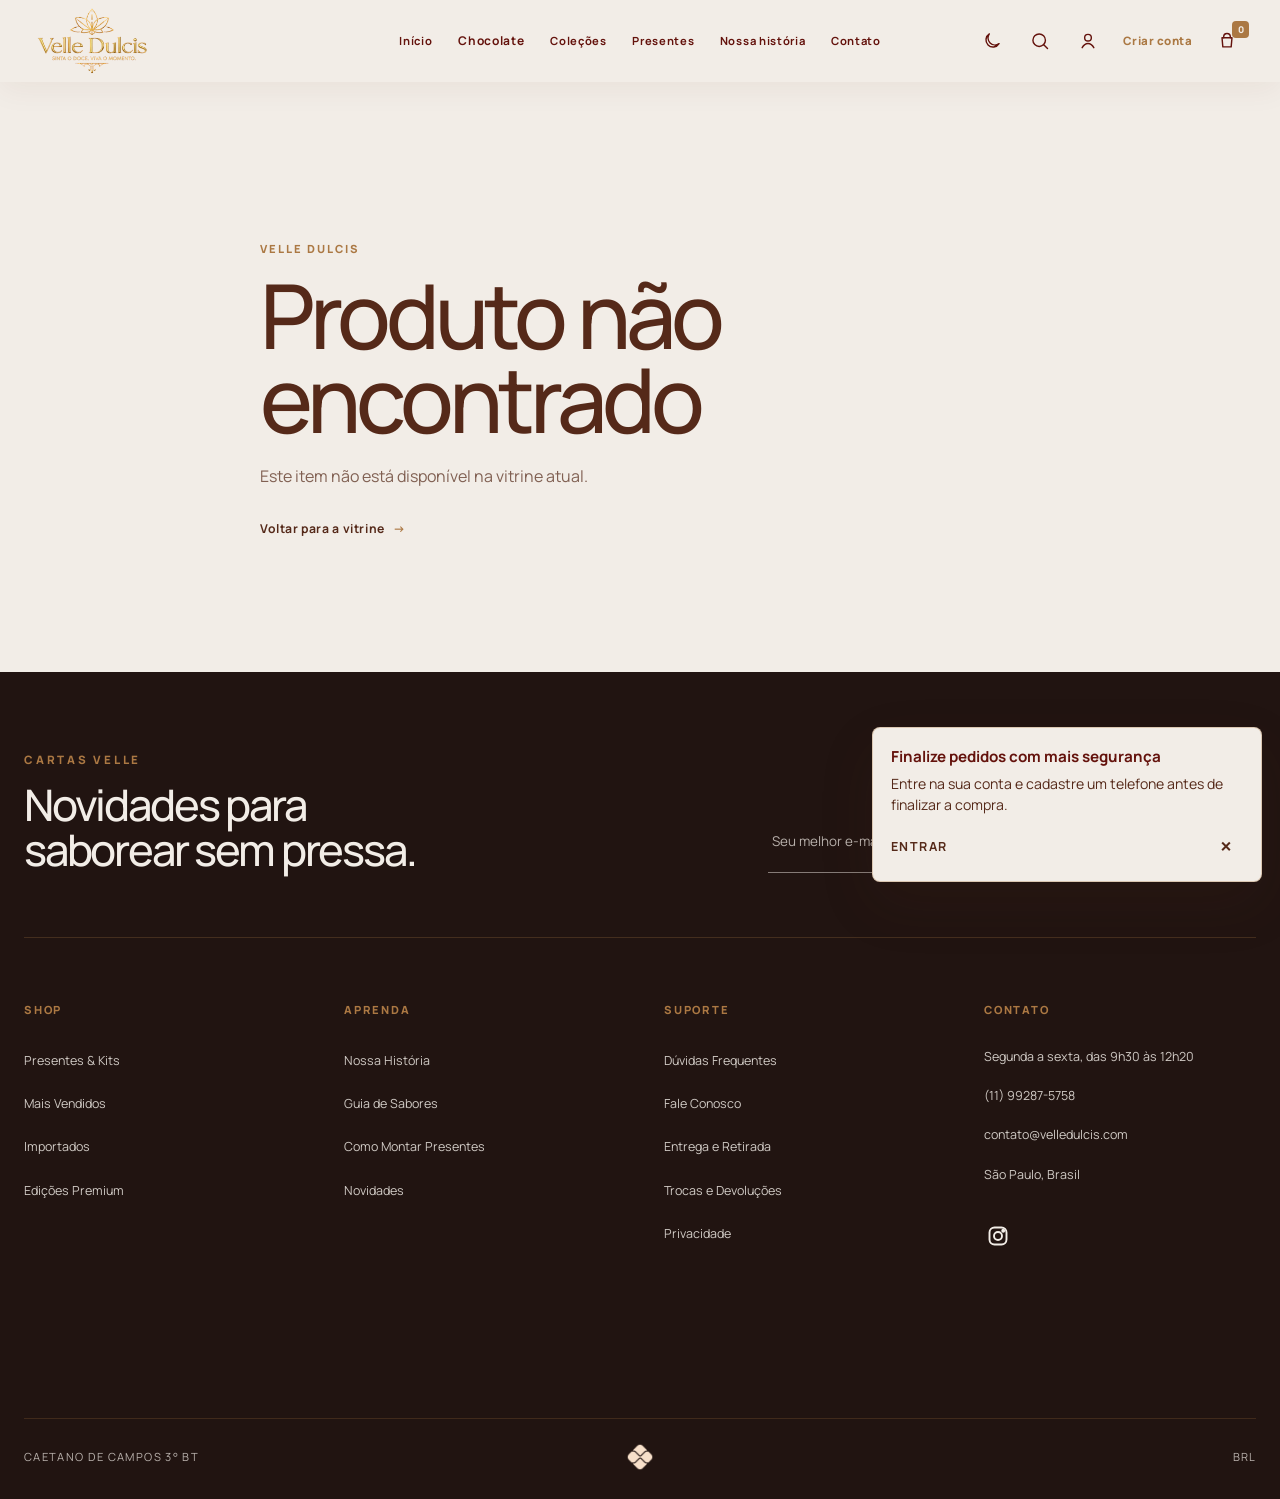
==== commit 3c2e2495: "refina interface da loja" ====
--- a/public/produto.html
+++ b/public/produto.html
@@ -10,11 +10,11 @@
     <link rel="preconnect" href="https://fonts.googleapis.com">
     <link rel="preconnect" href="https://fonts.gstatic.com" crossorigin>
     <link href="https://fonts.googleapis.com/css2?family=Manrope:wght@400;500;600;700;800&display=swap" rel="stylesheet">
-    <link rel="stylesheet" href="../assets/css/style.css?v=20260811-1">
-    <link rel="stylesheet" href="../assets/css/premium-home.css?v=20260811-1">
-    <link rel="stylesheet" href="../assets/css/product.css?v=20260811-1">
-    <link rel="stylesheet" href="../assets/css/theme.css?v=20260811-1">
-    <script src="../assets/js/site-components.js?v=20260811-1"></script>
+    <link rel="stylesheet" href="../assets/css/style.css?v=20260811-3">
+    <link rel="stylesheet" href="../assets/css/premium-home.css?v=20260811-3">
+    <link rel="stylesheet" href="../assets/css/product.css?v=20260811-3">
+    <link rel="stylesheet" href="../assets/css/theme.css?v=20260811-3">
+    <script src="../assets/js/site-components.js?v=20260811-3"></script>
     <script src="../assets/js/theme.js?v=20260731-3" defer></script>
 </head>
 
@@ -44,9 +44,9 @@
         window.VelleComponents.mountCommerce(document.getElementById("commerce-shell"));
     </script>
 
-    <script src="../assets/js/products-data.js?v=20260811-1"></script>
-    <script src="../assets/js/product-card.js?v=20260811-1"></script>
-    <script src="../assets/js/produto.js?v=20260811-1"></script>
+    <script src="../assets/js/products-data.js?v=20260811-2"></script>
+    <script src="../assets/js/product-card.js?v=20260811-3"></script>
+    <script src="../assets/js/produto.js?v=20260811-3"></script>
 </body>
 
 </html>
--- a/assets/css/premium-home.css
+++ b/assets/css/premium-home.css
@@ -3,10 +3,10 @@
     --primary: #64120C;
     --gold: #AB7843;
     --dark: #552919;
-    --radius-sm: 12px;
-    --radius: 18px;
-    --radius-lg: 32px;
-    --pill: 999px;
+    --radius-sm: 4px;
+    --radius: 8px;
+    --radius-lg: 12px;
+    --pill: 4px;
     --container: 1320px;
     --shadow-sm: 0 10px 28px rgba(85, 41, 25, 0.06);
     --shadow-md: 0 22px 56px rgba(85, 41, 25, 0.12);
@@ -101,7 +101,7 @@
     gap: 10px;
     padding: 0 24px;
     border: 1px solid var(--gold);
-    border-radius: var(--pill);
+    border-radius: 3px;
     background: var(--gold);
     color: var(--bg);
     font-size: 0.78rem;
@@ -109,7 +109,7 @@
     letter-spacing: 0.08em;
     text-decoration: none;
     text-transform: uppercase;
-    transition: color var(--transition), background-color var(--transition), border-color var(--transition), transform var(--transition);
+    transition: color var(--transition), background-color var(--transition), border-color var(--transition);
 }
 
 .button:hover,
@@ -119,7 +119,7 @@
     background: var(--dark);
     border-color: var(--dark);
     color: var(--bg);
-    transform: translateY(-2px) scale(1.015);
+    transform: none;
 }
 
 .button--outline,
@@ -674,7 +674,7 @@
     display: grid;
     grid-template-columns: minmax(0, 1.1fr) minmax(380px, 0.9fr);
     align-items: stretch;
-    border-radius: var(--radius-lg);
+    border-radius: 8px;
     overflow: hidden;
     background: var(--dark);
     color: var(--bg);
@@ -725,7 +725,14 @@
 
 .presentes-editorial .button--outline {
     border-color: var(--gold);
-    color: var(--bg);
+    color: #f2ede7;
+}
+
+.presentes-editorial .button--outline:hover,
+.presentes-editorial .button--outline:focus-visible {
+    border-color: #f2ede7;
+    background: #f2ede7;
+    color: #211411;
 }
 
 /* Product listing */
@@ -734,6 +741,7 @@
     width: min(calc(100% - 48px), var(--container));
     margin: 0 auto;
     padding: 0 0 128px;
+    scroll-margin-top: 112px;
 }
 
 .pagina-principal .vitrine-intro {
@@ -758,7 +766,7 @@
 .pagina-principal[data-theme="dark"] .vitrine-intro p:not(.vitrine-intro__kicker) {
     max-width: 58ch;
     margin: 0;
-    color: rgba(85, 41, 25, 0.7);
+    color: var(--text);
     font-size: 1rem;
     line-height: 1.75;
 }
@@ -778,25 +786,31 @@
 
 .pagina-principal .vitrine-toolbar__sort {
     position: relative;
-    min-width: 230px;
+    width: min(100%, 230px);
+    min-width: 0;
+    display: block;
+    border: 0;
+    background: transparent;
 }
 
 .pagina-principal .vitrine-toolbar__sort summary {
+    width: 100%;
     min-height: 48px;
     display: flex;
     align-items: center;
     justify-content: space-between;
     gap: 24px;
-    padding: 0 18px;
-    border: 1px solid rgba(171, 120, 67, 0.32);
-    border-radius: var(--pill);
-    background: transparent;
-    color: var(--primary);
+    padding: 0 4px;
+    border: 0;
+    border-bottom: 1px solid rgba(171, 120, 67, 0.52);
+    border-radius: 0;
+    background: transparent;
+    color: var(--text-strong);
     cursor: pointer;
     font-size: 0.76rem;
     font-weight: 700;
     list-style: none;
-    transition: border-color var(--transition), background-color var(--transition);
+    transition: border-color var(--transition), color var(--transition);
 }
 
 .pagina-principal .vitrine-toolbar__sort summary::-webkit-details-marker { display: none; }
@@ -812,7 +826,8 @@
 
 .pagina-principal .vitrine-toolbar__sort[open] summary {
     border-color: var(--gold);
-    background: rgba(171, 120, 67, 0.08);
+    background: transparent;
+    color: var(--text-strong);
 }
 
 .pagina-principal .vitrine-toolbar__sort[open] summary svg { transform: rotate(180deg); }
@@ -823,9 +838,9 @@
     margin: 0;
     padding: 13px 16px;
     border: 0;
-    border-radius: var(--radius-sm);
-    background: transparent;
-    color: var(--dark);
+    border-radius: 4px;
+    background: transparent;
+    color: var(--text-strong);
     font-size: 0.75rem;
     font-weight: 600;
     letter-spacing: 0;
@@ -835,48 +850,29 @@
     transition: color var(--transition), background-color var(--transition);
 }
 
-.pagina-principal .vitrine-toolbar__button:first-of-type { margin-top: 8px; }
-
 .pagina-principal .vitrine-toolbar__button:hover,
 .pagina-principal .vitrine-toolbar__button.ativo,
 .pagina-principal[data-theme="dark"] .vitrine-toolbar__button:hover,
 .pagina-principal[data-theme="dark"] .vitrine-toolbar__button.ativo {
     background: rgba(171, 120, 67, 0.1);
-    color: var(--primary);
-}
-
-.pagina-principal .vitrine-toolbar__sort[open] {
-    position: relative;
-}
-
-.pagina-principal .vitrine-toolbar__sort[open]::after {
-    content: "";
+    color: var(--text-strong);
+}
+
+.pagina-principal .vitrine-toolbar__menu {
     position: absolute;
-    z-index: -1;
-    top: 56px;
-    right: 0;
+    z-index: 20;
+    top: calc(100% + 8px);
     left: 0;
-    height: 102px;
-    border: 1px solid rgba(171, 120, 67, 0.24);
-    border-radius: var(--radius);
-    background: var(--bg);
+    width: 100%;
+    padding: 8px;
+    border: 0;
+    border-radius: 3px;
+    background: var(--card-bg);
     box-shadow: var(--shadow-md);
-}
-
-.pagina-principal .vitrine-toolbar__sort[open] .vitrine-toolbar__button {
-    position: absolute;
-    z-index: 1;
-    top: 60px;
-    left: 8px;
-    width: calc(100% - 16px);
-    margin: 0;
-    display: block;
     animation: dropdown-enter 180ms var(--ease) both;
 }
 
-.pagina-principal .vitrine-toolbar__sort[open] .vitrine-toolbar__button:nth-of-type(2) { top: 102px; }
-
-.pagina-principal .vitrine-toolbar__sort:not([open]) .vitrine-toolbar__button { display: none; }
+.pagina-principal .vitrine-toolbar__sort:not([open]) .vitrine-toolbar__menu { display: none; }
 
 @keyframes dropdown-enter {
     from { opacity: 0; transform: translateY(-5px); }
@@ -885,7 +881,7 @@
 
 .pagina-principal .vitrine-toolbar__count,
 .pagina-principal[data-theme="dark"] .vitrine-toolbar__count {
-    color: rgba(85, 41, 25, 0.62);
+    color: var(--text);
     font-size: 0.76rem;
     font-weight: 600;
 }
@@ -895,39 +891,40 @@
 .pagina-principal .filtros-categoria {
     display: flex;
     flex-wrap: wrap;
-    gap: 8px;
+    gap: 24px;
     margin: 0 0 40px;
 }
 
 .pagina-principal .filtro-categoria,
 .pagina-principal[data-theme="dark"] .filtro-categoria {
-    min-height: 42px;
-    padding: 0 18px;
-    border: 1px solid rgba(171, 120, 67, 0.34);
-    border-radius: var(--pill);
-    background: transparent;
-    color: var(--dark);
+    min-height: 40px;
+    padding: 0 2px;
+    border: 0;
+    border-bottom: 1px solid transparent;
+    border-radius: 0;
+    background: transparent;
+    color: var(--text-strong);
     font-size: 0.72rem;
     font-weight: 700;
-    letter-spacing: 0.04em;
+    letter-spacing: 0;
     text-transform: none;
-    transition: color var(--transition), background-color var(--transition), border-color var(--transition), transform var(--transition);
+    transition: color var(--transition), border-color var(--transition);
 }
 
 .pagina-principal .filtro-categoria:hover,
 .pagina-principal[data-theme="dark"] .filtro-categoria:hover {
-    border-color: var(--gold);
-    background: rgba(171, 120, 67, 0.1);
-    color: var(--primary);
-    transform: translateY(-2px);
+    border-bottom-color: var(--gold);
+    background: transparent;
+    color: var(--text-strong);
+    transform: none;
 }
 
 .pagina-principal .filtro-categoria.ativo,
 .pagina-principal[data-theme="dark"] .filtro-categoria.ativo {
-    border-color: var(--primary);
-    background: var(--primary);
-    color: var(--bg);
-    box-shadow: 0 8px 22px rgba(100, 18, 12, 0.12);
+    border-bottom-color: var(--gold);
+    background: transparent;
+    color: var(--text-strong);
+    box-shadow: none;
 }
 
 .pagina-principal #container-cards {
@@ -948,25 +945,22 @@
     display: grid;
     gap: 0;
     padding: 0;
-    overflow: hidden;
-    border: 1px solid rgba(171, 120, 67, 0.16);
-    border-radius: var(--radius);
-    background: rgba(242, 237, 231, 0.72);
-    box-shadow: 0 0 0 rgba(85, 41, 25, 0);
+    overflow: visible;
+    border: 0;
+    border-radius: 0;
+    background: transparent;
+    box-shadow: none;
     scroll-snap-align: none;
     transition: transform var(--transition), box-shadow var(--transition), border-color var(--transition);
 }
 
-.pagina-principal .card:hover {
-    border-color: rgba(171, 120, 67, 0.34);
-    box-shadow: var(--shadow-md);
-    transform: translateY(-7px);
-}
+.pagina-principal .card:hover { box-shadow: none; transform: none; }
 
 .pagina-principal .card__imagem-box,
 .pagina-principal[data-theme="dark"] .card__imagem-box {
     aspect-ratio: 0.88;
     overflow: hidden;
+    border-radius: 4px;
     background: rgba(171, 120, 67, 0.07);
 }
 
@@ -979,13 +973,13 @@
     transition: transform 600ms var(--ease);
 }
 
-.pagina-principal .card:hover img { transform: scale(1.035); }
+.pagina-principal .card:hover img { transform: scale(1.018); }
 
 .pagina-principal .card__conteudo {
-    min-height: 210px;
+    min-height: 0;
     display: flex;
     flex-direction: column;
-    padding: 24px;
+    padding: 22px 4px 0;
 }
 
 .pagina-principal .card__link {
@@ -1001,7 +995,7 @@
 .pagina-principal[data-theme="dark"] .card__descricao {
     order: -2;
     margin: 0;
-    color: var(--gold);
+    color: var(--accent);
     font-size: 0.66rem;
     font-weight: 800;
     letter-spacing: 0.12em;
@@ -1019,7 +1013,7 @@
 .pagina-principal .card h3,
 .pagina-principal[data-theme="dark"] .card h3 {
     margin: 0;
-    color: var(--primary);
+    color: var(--text-strong);
     font-size: 0.94rem;
     font-weight: 700;
     letter-spacing: -0.01em;
@@ -1030,7 +1024,7 @@
 .pagina-principal .card__preco,
 .pagina-principal[data-theme="dark"] .card__preco {
     margin: 0;
-    color: var(--dark);
+    color: var(--text-strong);
     font-size: 0.9rem;
     font-weight: 800;
     white-space: nowrap;
@@ -1042,7 +1036,7 @@
 .pagina-principal .card__quantidade-info,
 .pagina-principal[data-theme="dark"] .card__selo,
 .pagina-principal[data-theme="dark"] .card__quantidade-info {
-    color: rgba(85, 41, 25, 0.54);
+    color: var(--text);
     font-size: 0.64rem;
     font-weight: 600;
     letter-spacing: 0.06em;
@@ -1060,7 +1054,7 @@
     margin-top: 18px;
     padding: 0 18px;
     border: 1px solid var(--primary);
-    border-radius: var(--pill);
+    border-radius: 3px;
     background: var(--primary);
     color: var(--bg);
     font-size: 0.72rem;
@@ -1068,7 +1062,7 @@
     letter-spacing: 0.08em;
     text-transform: uppercase;
     opacity: 0;
-    transform: translateY(8px);
+    transform: translateY(4px);
     transition: opacity var(--transition), transform var(--transition), color var(--transition), background-color var(--transition);
 }
 
@@ -1082,7 +1076,7 @@
     border-color: var(--gold);
     background: var(--gold);
     color: var(--bg);
-    transform: translateY(0) scale(1.01);
+    transform: translateY(0);
 }
 
 .manifesto {
@@ -1136,14 +1130,14 @@
     width: 100%;
     margin: 0;
     padding: 0;
-    background: var(--dark);
-    color: var(--bg);
+    background: #211411;
+    color: #f2ede7;
 }
 
 .pagina-principal .rodape-site__container {
     width: min(calc(100% - 48px), var(--container));
     margin: 0 auto;
-    padding: 80px 0 24px;
+    padding: 80px 0 28px;
 }
 
 .rodape-site__newsletter {
@@ -1158,7 +1152,7 @@
 .rodape-site__newsletter h2 {
     max-width: 15ch;
     margin: 14px 0 0;
-    color: var(--bg);
+    color: #f2ede7;
     font-size: clamp(2rem, 3.4vw, 3.8rem);
     font-weight: 500;
     letter-spacing: -0.05em;
@@ -1170,9 +1164,10 @@
     display: grid;
     grid-template-columns: 1fr auto;
     align-items: center;
-    padding: 4px 6px 4px 20px;
-    border: 1px solid rgba(171, 120, 67, 0.44);
-    border-radius: var(--pill);
+    padding: 0 0 4px;
+    border: 0;
+    border-bottom: 1px solid rgba(242, 237, 231, 0.48);
+    border-radius: 0;
 }
 
 .newsletter-form input {
@@ -1180,11 +1175,13 @@
     border: 0;
     outline: 0;
     background: transparent;
-    color: var(--bg);
+    min-height: 48px;
+    padding-inline: 4px 16px;
+    color: #f2ede7;
     font-size: 0.84rem;
 }
 
-.newsletter-form input::placeholder { color: rgba(242, 237, 231, 0.56); }
+.newsletter-form input::placeholder { color: rgba(242, 237, 231, 0.72); }
 
 .newsletter-form button {
     width: 44px;
@@ -1194,13 +1191,13 @@
     display: inline-flex;
     align-items: center;
     justify-content: center;
-    border-radius: 50%;
+    border-radius: 3px;
     background: var(--gold);
-    color: var(--bg);
+    color: #211411;
     transition: transform var(--transition), background-color var(--transition);
 }
 
-.newsletter-form button:hover { background: var(--primary); transform: scale(1.04); }
+.newsletter-form button:hover { background: #f2ede7; transform: none; }
 .newsletter-form svg { width: 19px; fill: none; stroke: currentColor; stroke-width: 1.8; }
 
 .pagina-principal .rodape-site__grid {
@@ -1224,22 +1221,27 @@
 .pagina-principal[data-theme="dark"] .rodape-site__coluna a,
 .pagina-principal[data-theme="dark"] .rodape-site__coluna p {
     margin: 0 0 12px;
-    color: rgba(242, 237, 231, 0.68);
+    color: rgba(242, 237, 231, 0.84);
     font-size: 0.78rem;
     line-height: 1.55;
     text-decoration: none;
     transition: color var(--transition), transform var(--transition);
 }
 
-.pagina-principal .rodape-site__coluna a:hover { color: var(--bg); transform: translateX(2px); }
+.pagina-principal .rodape-site__coluna a:hover { color: #ffffff; transform: none; text-decoration: underline; text-underline-offset: 4px; }
 
 .pagina-principal .rodape-site__social a,
 .pagina-principal .rodape-site__pix {
     border-color: rgba(171, 120, 67, 0.38);
-    color: var(--bg);
+    color: #f2ede7;
 }
 
 .pagina-principal .rodape-site__base {
+    display: grid;
+    grid-template-columns: 1fr auto 1fr;
+    align-items: center;
+    justify-content: space-between;
+    gap: 24px;
     padding-top: 24px;
     border-top: 1px solid rgba(171, 120, 67, 0.22);
 }
@@ -1248,9 +1250,14 @@
 .pagina-principal .rodape-site__moeda,
 .pagina-principal[data-theme="dark"] .rodape-site__base p,
 .pagina-principal[data-theme="dark"] .rodape-site__moeda {
-    color: rgba(242, 237, 231, 0.5);
+    color: rgba(242, 237, 231, 0.72);
     font-size: 0.7rem;
 }
+
+.pagina-principal .rodape-site__credito { justify-self: start; }
+.pagina-principal .rodape-site__pix { width: 28px; height: 28px; justify-self: center; border: 0; }
+.pagina-principal .rodape-site__pix img { width: 100%; height: 100%; object-fit: contain; }
+.pagina-principal .rodape-site__moeda { justify-self: end; letter-spacing: 0.08em; }
 
 /* Overlays and drawers */
 
@@ -1482,7 +1489,7 @@
     .pagina-principal .slider-btn.next { right: 18px; }
     .pagina-principal .slider-btn:hover { transform: scale(1.04); }
 
-    .presentes-editorial { width: calc(100% - 32px); margin-bottom: 88px; border-radius: 24px; }
+    .presentes-editorial { width: calc(100% - 32px); margin-bottom: 88px; border-radius: 4px; }
     .presentes-editorial__imagem { min-height: 360px; }
     .presentes-editorial__conteudo { min-height: auto; padding: 48px 24px; }
 
@@ -1499,10 +1506,11 @@
 
     .manifesto { padding: 88px 20px; }
     .manifesto h2 { font-size: clamp(3rem, 14vw, 4.6rem); }
-    .pagina-principal .rodape-site__container { width: calc(100% - 32px); padding-top: 64px; }
-    .rodape-site__newsletter { gap: 32px; padding-bottom: 48px; }
-    .pagina-principal .rodape-site__grid { grid-template-columns: 1fr; gap: 36px; padding-block: 48px; }
-}
+      .pagina-principal .rodape-site__container { width: calc(100% - 32px); padding-top: 64px; }
+      .rodape-site__newsletter { gap: 32px; padding-bottom: 48px; }
+      .pagina-principal .rodape-site__grid { grid-template-columns: 1fr; gap: 36px; padding-block: 48px; }
+      .pagina-principal .rodape-site__base { grid-template-columns: 1fr auto 1fr; gap: 12px; }
+  }
 
 @media (hover: none) {
     .pagina-principal .card__cta { opacity: 1; transform: none; }
--- a/assets/css/theme.css
+++ b/assets/css/theme.css
@@ -12,6 +12,28 @@
     --theme-header: rgba(242, 237, 231, 0.94);
     --theme-shadow: rgba(85, 41, 25, 0.1);
     --theme-on-brand: #F2EDE7;
+    --color-background: #F2EDE7;
+    --color-surface: #F8F3ED;
+    --color-surface-soft: #EAE1D8;
+    --color-text-primary: #351E17;
+    --color-text-secondary: #66544C;
+    --color-text-muted: #796A63;
+    --color-border: rgba(53, 30, 23, 0.16);
+    --color-accent: #A66F39;
+    --color-accent-hover: #7B4928;
+    --color-focus: #A66F39;
+    --color-danger: #9D403A;
+    --color-success: #3F6F55;
+    --color-on-accent: #FFF8EF;
+    --space-1: 4px;
+    --space-2: 8px;
+    --space-3: 12px;
+    --space-4: 16px;
+    --space-6: 24px;
+    --space-8: 32px;
+    --space-12: 48px;
+    --space-16: 64px;
+    --space-24: 96px;
 }
 
 html[data-theme="dark"] {
@@ -27,6 +49,19 @@
     --theme-header: rgba(22, 14, 12, 0.92);
     --theme-shadow: rgba(22, 14, 12, 0.34);
     --theme-on-brand: #F2EDE7;
+    --color-background: #160E0C;
+    --color-surface: #211411;
+    --color-surface-soft: #2C1A16;
+    --color-text-primary: #F7F0E8;
+    --color-text-secondary: #D9CBC1;
+    --color-text-muted: #B9A89D;
+    --color-border: rgba(247, 240, 232, 0.16);
+    --color-accent: #C58D52;
+    --color-accent-hover: #E0B27E;
+    --color-focus: #E0B27E;
+    --color-danger: #E08B82;
+    --color-success: #91C0A0;
+    --color-on-accent: #211411;
 }
 
 html {
@@ -36,6 +71,23 @@
 
 body {
     background-color: var(--theme-background);
+    color: var(--color-text-primary);
+}
+
+body {
+    --bg: var(--color-background);
+    --surface: var(--color-surface);
+    --surface-strong: var(--color-surface-soft);
+    --light-panel: var(--color-surface);
+    --text: var(--color-text-secondary);
+    --text-strong: var(--color-text-primary);
+    --accent: var(--color-accent);
+    --accent-dark: var(--color-accent-hover);
+    --border: var(--color-border);
+    --card-bg: var(--color-surface);
+    --panel-bg: var(--color-surface);
+    --input-bg: var(--color-surface-soft);
+    --overlay-bg: color-mix(in srgb, var(--color-background) 97%, transparent);
 }
 
 .theme-ready body,
@@ -260,9 +312,7 @@
     color: var(--theme-text-secondary);
 }
 
-html[data-theme="dark"] .pagina-principal .card,
 html[data-theme="dark"] .pagina-principal .card__imagem-box,
-html[data-theme="dark"] .pagina-principal .vitrine-toolbar__sort,
 html[data-theme="dark"] .pagina-principal .painel-pesquisa,
 html[data-theme="dark"] .pagina-principal .sugestao-item,
 html[data-theme="dark"] .pagina-principal .resultado-pesquisa,
@@ -274,6 +324,34 @@
     border-color: var(--theme-border);
     background: var(--theme-surface);
     color: var(--theme-text-primary);
+}
+
+html[data-theme="dark"] .pagina-principal .card,
+html[data-theme="dark"] .pagina-principal .vitrine-toolbar__sort {
+    border-color: transparent;
+    background: transparent;
+    color: var(--theme-text-primary);
+}
+
+html[data-theme="dark"] .pagina-principal .vitrine-toolbar__sort summary {
+    border-bottom-color: rgba(171, 120, 67, 0.7);
+    background: transparent;
+    color: var(--theme-text-primary);
+}
+
+html[data-theme="dark"] .pagina-principal .vitrine-toolbar__menu {
+    background: var(--theme-surface);
+}
+
+html[data-theme="dark"] .pagina-principal .vitrine-toolbar__count,
+html[data-theme="dark"] .pagina-principal .vitrine-intro p:not(.vitrine-intro__kicker),
+html[data-theme="dark"] .pagina-principal .card__selo,
+html[data-theme="dark"] .pagina-principal .card__quantidade-info {
+    color: rgba(242, 237, 231, 0.82);
+}
+
+html[data-theme="dark"] .pagina-principal .card__descricao {
+    color: #c9975d;
 }
 
 html[data-theme="dark"] .pagina-principal .slide h3,
@@ -440,3 +518,871 @@
         animation: none;
     }
 }
+
+/* Camada canônica dos fluxos comerciais compartilhados */
+
+:where(button, a, input, summary):focus-visible {
+    outline: 2px solid var(--color-focus);
+    outline-offset: 3px;
+}
+
+.theme-toggle {
+    border: 0;
+    border-radius: 3px;
+    transition: color 180ms ease, background-color 180ms ease;
+}
+
+.theme-toggle:hover {
+    border-color: transparent;
+    background: color-mix(in srgb, var(--color-accent) 12%, transparent);
+    color: var(--color-accent-hover);
+    transform: none;
+}
+
+html[data-theme="dark"] .pagina-principal {
+    --primary: var(--color-text-primary);
+    --dark: var(--color-text-primary);
+    --gold: var(--color-accent);
+    --bg: var(--color-background);
+    --surface: var(--color-surface);
+    --surface-strong: var(--color-surface-soft);
+    --light-panel: var(--color-surface);
+    --text: var(--color-text-secondary);
+    --text-strong: var(--color-text-primary);
+    --accent: var(--color-accent);
+    --accent-dark: var(--color-accent-hover);
+    --border: var(--color-border);
+    --card-bg: var(--color-surface);
+    --panel-bg: var(--color-surface);
+    --input-bg: var(--color-surface-soft);
+}
+
+html[data-theme="dark"] .pagina-principal :where(
+    .vitrine-intro h1,
+    .vitrine-intro p,
+    .vitrine-toolbar__sort summary,
+    .vitrine-toolbar__button,
+    .vitrine-toolbar__count,
+    .filtro-categoria,
+    .card h3,
+    .card__preco,
+    .card__selo,
+    .card__quantidade-info
+) {
+    color: var(--color-text-primary);
+}
+
+html[data-theme="dark"] .pagina-principal :where(.vitrine-intro p:not(.vitrine-intro__kicker), .card__selo, .card__quantidade-info) {
+    color: var(--color-text-secondary);
+}
+
+html[data-theme="dark"] .pagina-principal .card__descricao {
+    color: var(--color-accent-hover);
+}
+
+html[data-theme="dark"] .pagina-principal .filtro-categoria,
+html[data-theme="dark"] .pagina-principal .vitrine-toolbar__button {
+    background: transparent;
+    border-color: transparent;
+}
+
+html[data-theme="dark"] .pagina-principal .filtro-categoria.ativo {
+    border-bottom-color: var(--color-accent);
+    background: transparent;
+    color: var(--color-text-primary);
+}
+
+html[data-theme="dark"] .pagina-principal .vitrine-toolbar__menu {
+    background: var(--color-surface);
+    box-shadow: 0 14px 30px rgba(0, 0, 0, 0.24);
+}
+
+.pagina-principal .overlay-pesquisa,
+html[data-theme="dark"] .pagina-principal .overlay-pesquisa {
+    background: color-mix(in srgb, var(--color-background) 82%, transparent);
+    color: var(--color-text-primary);
+    backdrop-filter: blur(16px) saturate(88%);
+    -webkit-backdrop-filter: blur(16px) saturate(88%);
+    transition: opacity 200ms ease, backdrop-filter 200ms ease;
+}
+
+html[data-theme="dark"] .pagina-principal .overlay-pesquisa {
+    background: rgba(90, 48, 32, 0.76);
+    backdrop-filter: blur(18px) saturate(102%);
+    -webkit-backdrop-filter: blur(18px) saturate(102%);
+}
+
+.overlay-pesquisa--visivel {
+    backdrop-filter: blur(16px) saturate(88%);
+    -webkit-backdrop-filter: blur(16px) saturate(88%);
+}
+
+.overlay-pesquisa__cabecalho,
+.overlay-pesquisa__conteudo {
+    width: min(880px, calc(100vw - 48px));
+}
+
+.overlay-pesquisa__cabecalho {
+    padding-top: var(--space-6);
+}
+
+.overlay-pesquisa__fechar,
+.carrinho-fechar {
+    width: 40px;
+    height: 40px;
+    min-height: 40px;
+    display: inline-grid;
+    place-items: center;
+    margin: 0;
+    padding: 0;
+    border: 0;
+    border-radius: 3px;
+    background: transparent;
+    color: var(--color-text-primary);
+    transition: color 180ms ease, background-color 180ms ease;
+}
+
+.overlay-pesquisa__fechar:hover,
+.carrinho-fechar:hover {
+    background: color-mix(in srgb, var(--color-accent) 12%, transparent);
+    color: var(--color-accent-hover);
+}
+
+.overlay-pesquisa__fechar svg,
+.carrinho-fechar svg {
+    width: 21px;
+    height: 21px;
+    fill: none;
+    stroke: currentColor;
+    stroke-width: 1.7;
+    stroke-linecap: round;
+}
+
+.overlay-pesquisa__conteudo {
+    margin-top: var(--space-4);
+    margin-bottom: var(--space-16);
+    transform: translateY(8px);
+    transition: transform 220ms ease, opacity 180ms ease;
+}
+
+.pesquisa-campo {
+    min-height: 64px;
+    padding: 0 var(--space-2);
+    gap: var(--space-4);
+    border: 0;
+    border-bottom: 1px solid var(--color-border);
+    border-radius: 0;
+    background: transparent;
+    box-shadow: none;
+    color: var(--color-text-primary);
+    transform: none;
+    opacity: 1;
+}
+
+html[data-theme="dark"] .pagina-principal .pesquisa-campo {
+    border-color: var(--color-border);
+    background: transparent;
+    color: var(--color-text-primary);
+}
+
+.overlay-pesquisa--visivel .pesquisa-campo {
+    box-shadow: none;
+    animation: none;
+}
+
+.pesquisa-icone {
+    color: var(--color-accent);
+}
+
+#barra-pesquisa {
+    min-height: 62px;
+    color: var(--color-text-primary);
+    -webkit-text-fill-color: var(--color-text-primary);
+    caret-color: var(--color-accent);
+    font-size: clamp(1.05rem, 2.5vw, 1.4rem);
+    letter-spacing: 0;
+}
+
+#barra-pesquisa::placeholder {
+    color: var(--color-text-muted);
+    -webkit-text-fill-color: var(--color-text-muted);
+    opacity: 1;
+}
+
+#barra-pesquisa:focus {
+    letter-spacing: 0;
+}
+
+#barra-pesquisa::-webkit-search-cancel-button {
+    display: none;
+    appearance: none;
+}
+
+.btn-icone {
+    width: 38px;
+    height: 38px;
+    min-height: 38px;
+    border: 0;
+    border-radius: 3px;
+    background: transparent;
+    color: var(--color-text-secondary);
+}
+
+.btn-icone svg {
+    width: 18px;
+    height: 18px;
+    fill: none;
+    stroke: currentColor;
+    stroke-width: 1.7;
+}
+
+.pagina-principal #btn-limpar-pesquisa,
+html[data-theme="dark"] .pagina-principal #btn-limpar-pesquisa {
+    border: 0;
+    background: transparent;
+    color: var(--color-text-secondary);
+    box-shadow: none;
+}
+
+.pesquisa-atalhos {
+    display: flex;
+    align-items: baseline;
+    gap: var(--space-6);
+    margin-top: var(--space-6);
+    transform: none;
+    opacity: 1;
+}
+
+.pesquisa-atalhos__rotulo {
+    flex: 0 0 auto;
+    color: var(--color-text-muted);
+    font-size: 0.7rem;
+    font-weight: 700;
+    letter-spacing: 0.1em;
+}
+
+.pesquisa-atalhos__lista {
+    gap: var(--space-6);
+}
+
+.pesquisa-atalho {
+    min-height: 32px;
+    margin: 0;
+    padding: 0;
+    border: 0;
+    border-bottom: 1px solid transparent;
+    border-radius: 0;
+    background: transparent;
+    box-shadow: none;
+    color: var(--color-text-secondary);
+    font-size: 0.84rem;
+    font-weight: 500;
+    transition: color 180ms ease, border-color 180ms ease;
+}
+
+html[data-theme="dark"] .pagina-principal .pesquisa-atalho {
+    border-color: transparent;
+    background: transparent;
+    color: var(--color-text-secondary);
+}
+
+html[data-theme="dark"] .pagina-principal .pesquisa-atalho:hover {
+    border-bottom-color: var(--color-accent);
+    background: transparent;
+    color: var(--color-text-primary);
+}
+
+.pesquisa-atalho:hover {
+    border-bottom-color: var(--color-accent);
+    background: transparent;
+    box-shadow: none;
+    color: var(--color-text-primary);
+    transform: none;
+}
+
+.pagina-principal .painel-pesquisa,
+html[data-theme="dark"] .pagina-principal .painel-pesquisa {
+    position: static;
+    margin-top: var(--space-12);
+    padding: 0;
+    border: 0;
+    border-radius: 0;
+    background: transparent;
+    box-shadow: none;
+    color: var(--color-text-primary);
+    transform: none;
+}
+
+.overlay-pesquisa--visivel .painel-pesquisa {
+    transform: none;
+}
+
+.painel-pesquisa__topo {
+    display: flex;
+    align-items: baseline;
+    justify-content: space-between;
+    gap: var(--space-4);
+    margin: 0 0 var(--space-6);
+    color: var(--color-text-primary);
+    transform: none;
+    opacity: 1;
+}
+
+.pagina-principal .painel-pesquisa__topo,
+html[data-theme="dark"] .pagina-principal .painel-pesquisa__topo {
+    background: transparent;
+    box-shadow: none;
+}
+
+.painel-pesquisa__topo h3 {
+    margin: 0;
+    color: var(--color-text-primary);
+    font-size: 1rem;
+    font-weight: 600;
+}
+
+#resultado-pesquisa-contagem {
+    color: var(--color-text-muted);
+    font-size: 0.78rem;
+}
+
+.lista-resultados-pesquisa {
+    display: grid;
+    gap: var(--space-6);
+}
+
+.resultado-pesquisa,
+html[data-theme="dark"] .pagina-principal .resultado-pesquisa {
+    display: grid;
+    grid-template-columns: 76px minmax(0, 1fr) auto;
+    align-items: center;
+    gap: var(--space-4);
+    padding: 0;
+    border: 0;
+    background: transparent;
+    color: var(--color-text-primary);
+    transform: none;
+    opacity: 1;
+}
+
+.pagina-principal .lista-resultados-pesquisa,
+.pagina-principal .resultado-pesquisa,
+.pagina-principal .resultado-pesquisa__info,
+html[data-theme="dark"] .pagina-principal .lista-resultados-pesquisa,
+html[data-theme="dark"] .pagina-principal .resultado-pesquisa,
+html[data-theme="dark"] .pagina-principal .resultado-pesquisa__info {
+    background: transparent;
+    box-shadow: none;
+}
+
+.resultado-pesquisa:last-child {
+    padding-bottom: 0;
+}
+
+.resultado-pesquisa > img {
+    width: 76px;
+    height: 76px;
+    border-radius: 2px;
+    background: var(--color-surface-soft);
+}
+
+.resultado-pesquisa__info {
+    gap: var(--space-1);
+}
+
+.resultado-pesquisa__info strong,
+html[data-theme="dark"] .pagina-principal .resultado-pesquisa strong {
+    color: var(--color-text-primary);
+    font-size: 0.98rem;
+    font-weight: 600;
+}
+
+html[data-theme="dark"] .pagina-principal .resultado-pesquisa__info strong {
+    color: var(--color-text-primary);
+}
+
+.resultado-pesquisa__info p {
+    color: var(--color-text-muted);
+    font-size: 0.78rem;
+    font-weight: 500;
+}
+
+html[data-theme="dark"] .pagina-principal .resultado-pesquisa__info p {
+    color: var(--color-text-muted);
+}
+
+.resultado-pesquisa__info span {
+    color: var(--color-text-primary);
+    font-size: 0.88rem;
+    font-weight: 600;
+}
+
+html[data-theme="dark"] .pagina-principal .resultado-pesquisa__info span {
+    color: var(--color-accent-hover);
+}
+
+.resultado-pesquisa__botao {
+    width: auto;
+    height: 40px;
+    min-height: 40px;
+    margin: 0;
+    padding: 0 var(--space-3);
+    border: 0;
+    border-radius: 3px;
+    background: var(--color-accent);
+    color: var(--color-on-accent);
+    font-size: 0.74rem;
+    font-weight: 700;
+    letter-spacing: 0.02em;
+    line-height: 1;
+    transition: background-color 180ms ease, color 180ms ease;
+}
+
+.resultado-pesquisa__botao:hover {
+    background: var(--color-accent-hover);
+    color: var(--color-on-accent);
+}
+
+.btn-ver-todos {
+    display: inline-flex;
+    gap: var(--space-2);
+    margin: var(--space-8) 0 0;
+    padding: 0 0 var(--space-1);
+    border: 0;
+    border-bottom: 1px solid var(--color-accent);
+    border-radius: 0;
+    background: transparent;
+    color: var(--color-text-primary);
+    font-size: 0.84rem;
+    font-weight: 600;
+    text-decoration: none;
+}
+
+.btn-ver-todos:hover {
+    background: transparent;
+    color: var(--color-accent-hover);
+}
+
+.pesquisa-vazia {
+    padding: var(--space-8) 0;
+    color: var(--color-text-secondary);
+}
+
+#carrinho-lateral,
+html[data-theme="dark"] .pagina-principal #carrinho-lateral {
+    width: min(460px, 100vw);
+    background: var(--color-surface);
+    color: var(--color-text-primary);
+    box-shadow: none;
+    transition: transform 240ms ease, opacity 180ms ease;
+}
+
+#carrinho-lateral.ativo {
+    box-shadow: -18px 0 48px color-mix(in srgb, var(--color-background) 44%, transparent);
+}
+
+#carrinho-lateral .carrinho-topo,
+#carrinho-lateral .carrinho-corpo,
+#carrinho-lateral .carrinho-resumo {
+    transform: none;
+    transition: opacity 180ms ease;
+}
+
+.overlay-carrinho {
+    background: color-mix(in srgb, var(--color-background) 48%, transparent);
+    transition: opacity 180ms ease;
+}
+
+.carrinho-topo {
+    min-height: 72px;
+    padding: var(--space-4) var(--space-6);
+    border-bottom: 1px solid var(--color-border);
+}
+
+.carrinho-topo h3 {
+    color: var(--color-text-primary);
+    font-size: 1.1rem;
+    font-weight: 600;
+}
+
+.carrinho-corpo {
+    padding: var(--space-2) var(--space-6) var(--space-8);
+}
+
+#lista-carrinho {
+    gap: var(--space-8);
+}
+
+#lista-carrinho > li,
+html[data-theme="dark"] .pagina-principal #lista-carrinho > li {
+    padding: var(--space-6) 0 0;
+    border: 0;
+    background: transparent;
+    color: var(--color-text-primary);
+}
+
+.carrinho-vazio__resumo,
+html[data-theme="dark"] .pagina-principal .carrinho-vazio__resumo {
+    padding: var(--space-8) 0 var(--space-12);
+    border: 0;
+    background: transparent;
+    text-align: left;
+}
+
+.carrinho-vazio__frete {
+    margin: 0 0 var(--space-8);
+    padding: 0;
+    border: 0;
+    color: var(--color-text-muted);
+    font-size: 0.78rem;
+}
+
+.carrinho-vazio__resumo h4 {
+    margin-bottom: var(--space-3);
+    color: var(--color-text-primary);
+    font-size: clamp(1.7rem, 5vw, 2.15rem);
+    font-weight: 500;
+}
+
+.carrinho-vazio__resumo p {
+    color: var(--color-text-secondary);
+}
+
+#lista-carrinho .carrinho-vazio__cta {
+    width: auto;
+    min-height: 46px;
+    margin-top: var(--space-6);
+    padding: 0 var(--space-6);
+    border: 0;
+    border-radius: 3px;
+    background: var(--color-accent);
+    color: var(--color-on-accent);
+    font-size: 0.72rem;
+    letter-spacing: 0.08em;
+}
+
+#lista-carrinho .carrinho-vazio__cta:hover {
+    background: var(--color-accent-hover);
+    color: var(--color-on-accent);
+}
+
+.carrinho-vazio__sugestoes {
+    padding: var(--space-6) 0 var(--space-2);
+}
+
+.carrinho-vazio__titulo {
+    margin-bottom: var(--space-6);
+    color: var(--color-text-primary);
+    font-size: 1rem;
+    font-weight: 600;
+    letter-spacing: 0;
+    text-transform: none;
+}
+
+.carrinho-vazio__item,
+html[data-theme="dark"] .pagina-principal .carrinho-vazio__item {
+    grid-template-columns: 68px minmax(0, 1fr) auto;
+    gap: var(--space-4);
+    padding: var(--space-3) 0;
+    border: 0;
+    background: transparent;
+}
+
+.carrinho-vazio__item img {
+    width: 68px;
+    height: 68px;
+    border-radius: 2px;
+    background: var(--color-surface-soft);
+}
+
+.carrinho-vazio__item-info strong {
+    color: var(--color-text-primary);
+    font-size: 0.9rem;
+}
+
+.carrinho-vazio__item-info span {
+    color: var(--color-text-secondary);
+}
+
+#lista-carrinho .carrinho-vazio__adicionar {
+    color: var(--color-accent-hover);
+    font-size: 0.7rem;
+    letter-spacing: 0;
+    text-transform: none;
+}
+
+.item-carrinho {
+    grid-template-columns: 76px minmax(0, 1fr);
+    gap: var(--space-4);
+    background: transparent;
+    box-shadow: none;
+}
+
+.pagina-principal .item-carrinho,
+html[data-theme="dark"] .pagina-principal .item-carrinho {
+    background: transparent;
+    box-shadow: none;
+}
+
+.item-carrinho__imagem {
+    width: 76px;
+    height: 88px;
+    border: 0;
+    border-radius: 2px;
+    background: var(--color-surface-soft);
+}
+
+.item-carrinho__conteudo {
+    gap: var(--space-4);
+}
+
+.item-carrinho__info {
+    gap: var(--space-1);
+}
+
+.item-carrinho__info strong {
+    color: var(--color-text-primary);
+    font-size: 0.94rem;
+    font-weight: 600;
+}
+
+.item-carrinho__preco {
+    color: var(--color-text-primary);
+    font-size: 0.88rem;
+    font-weight: 600;
+}
+
+.item-carrinho__preco small {
+    display: block;
+    margin-top: 2px;
+    color: var(--color-text-muted);
+    font-size: 0.68rem;
+    font-weight: 500;
+}
+
+.item-carrinho__rodape {
+    justify-content: flex-start;
+}
+
+.item-carrinho__acoes {
+    min-width: 112px;
+    height: 40px;
+    padding: 0 var(--space-2);
+    border: 1px solid var(--color-border);
+    border-radius: 3px;
+    background: color-mix(in srgb, var(--color-surface-soft) 72%, transparent);
+    color: var(--color-text-primary);
+}
+
+#lista-carrinho .item-carrinho__acoes button {
+    width: 34px;
+    color: var(--color-text-primary);
+    font-size: 1.15rem;
+    transition: color 180ms ease, background-color 180ms ease;
+}
+
+#lista-carrinho .item-carrinho__acoes button:hover {
+    background: transparent;
+    color: var(--color-accent-hover);
+}
+
+.item-carrinho__acoes span {
+    color: var(--color-text-primary);
+    font-size: 0.94rem;
+}
+
+#lista-carrinho .item-carrinho__remover-total {
+    width: 36px;
+    height: 36px;
+    border: 0;
+    border-radius: 3px;
+    background: transparent;
+    color: var(--color-text-muted);
+}
+
+#lista-carrinho .item-carrinho__remover-total:hover {
+    background: color-mix(in srgb, var(--color-danger) 12%, transparent);
+    color: var(--color-danger);
+}
+
+.carrinho-resumo,
+html[data-theme="dark"] .pagina-principal .carrinho-resumo {
+    max-height: min(48dvh, 480px);
+    padding: var(--space-6);
+    padding-bottom: max(var(--space-6), env(safe-area-inset-bottom, 0px));
+    border-top: 1px solid var(--color-border);
+    background: var(--color-surface);
+    color: var(--color-text-primary);
+    overflow-y: auto;
+}
+
+.carrinho-resumo h4 {
+    margin: 0 0 var(--space-4);
+    color: var(--color-text-primary);
+    font-size: 0.88rem;
+    font-weight: 600;
+}
+
+.carrinho-resumo__itens {
+    display: grid;
+    gap: var(--space-4);
+    padding-bottom: var(--space-6);
+}
+
+.carrinho-resumo__item {
+    display: grid;
+    grid-template-columns: minmax(0, 1fr) auto;
+    gap: var(--space-1) var(--space-4);
+    color: var(--color-text-secondary);
+    font-size: 0.78rem;
+}
+
+.carrinho-resumo__nome {
+    grid-column: 1 / -1;
+    color: var(--color-text-primary);
+    font-weight: 600;
+}
+
+.carrinho-resumo__calculo {
+    color: var(--color-text-muted);
+}
+
+.carrinho-resumo__item strong {
+    color: var(--color-text-primary);
+    font-size: 0.8rem;
+}
+
+.carrinho-resumo__totais {
+    padding-top: var(--space-4);
+    border-top: 1px solid var(--color-border);
+}
+
+.carrinho-resumo__linha {
+    margin-bottom: var(--space-2);
+    color: var(--color-text-secondary);
+    font-size: 0.82rem;
+}
+
+.carrinho-resumo__linha strong {
+    color: var(--color-text-primary);
+    font-size: 0.88rem;
+}
+
+.carrinho-resumo__linha--total {
+    margin-bottom: var(--space-4);
+    color: var(--color-text-primary);
+}
+
+.carrinho-resumo__linha--total strong {
+    font-size: 1rem;
+}
+
+#finalizar {
+    min-height: 48px;
+    height: 48px;
+    border: 0;
+    border-radius: 3px;
+    background: var(--color-accent);
+    color: var(--color-on-accent);
+    font-size: 0.76rem;
+    font-weight: 700;
+    letter-spacing: 0.06em;
+    text-transform: uppercase;
+    transition: background-color 180ms ease, color 180ms ease;
+}
+
+#finalizar:hover {
+    background: var(--color-accent-hover);
+    color: var(--color-on-accent);
+    transform: none;
+}
+
+#finalizar:disabled {
+    cursor: not-allowed;
+    opacity: 0.58;
+}
+
+.rodape-site__base {
+    display: grid;
+    grid-template-columns: 1fr auto 1fr;
+}
+
+.rodape-site__credito {
+    justify-self: start;
+}
+
+.rodape-site__pix {
+    justify-self: center;
+}
+
+.rodape-site__moeda {
+    justify-self: end;
+}
+
+@media (max-width: 600px) {
+    .overlay-pesquisa__cabecalho,
+    .overlay-pesquisa__conteudo {
+        width: min(100% - 32px, 880px);
+    }
+
+    .pesquisa-atalhos {
+        display: grid;
+        gap: var(--space-2);
+    }
+
+    .pesquisa-atalhos__lista {
+        flex-wrap: nowrap;
+        gap: var(--space-4);
+        padding-bottom: var(--space-2);
+        overflow-x: auto;
+    }
+
+    .resultado-pesquisa {
+        grid-template-columns: 58px minmax(0, 1fr);
+        gap: var(--space-3);
+    }
+
+    .resultado-pesquisa > img {
+        width: 58px;
+        height: 64px;
+    }
+
+    .resultado-pesquisa__botao {
+        grid-column: 2;
+        justify-self: start;
+        height: 34px;
+        min-height: 34px;
+        padding-inline: var(--space-2);
+    }
+
+    .carrinho-topo,
+    .carrinho-corpo,
+    .carrinho-resumo {
+        padding-inline: var(--space-4);
+    }
+
+    .carrinho-resumo {
+        max-height: 45dvh;
+    }
+
+    .rodape-site__base {
+        grid-template-columns: minmax(0, 1fr) auto minmax(0, 1fr);
+        align-items: center;
+    }
+
+    .rodape-site__credito {
+        max-width: 15ch;
+        line-height: 1.45;
+    }
+}
+
+@media (prefers-reduced-motion: reduce) {
+    *,
+    *::before,
+    *::after {
+        scroll-behavior: auto !important;
+        animation-duration: 0.01ms !important;
+        animation-iteration-count: 1 !important;
+        transition-duration: 0.01ms !important;
+    }
+}
